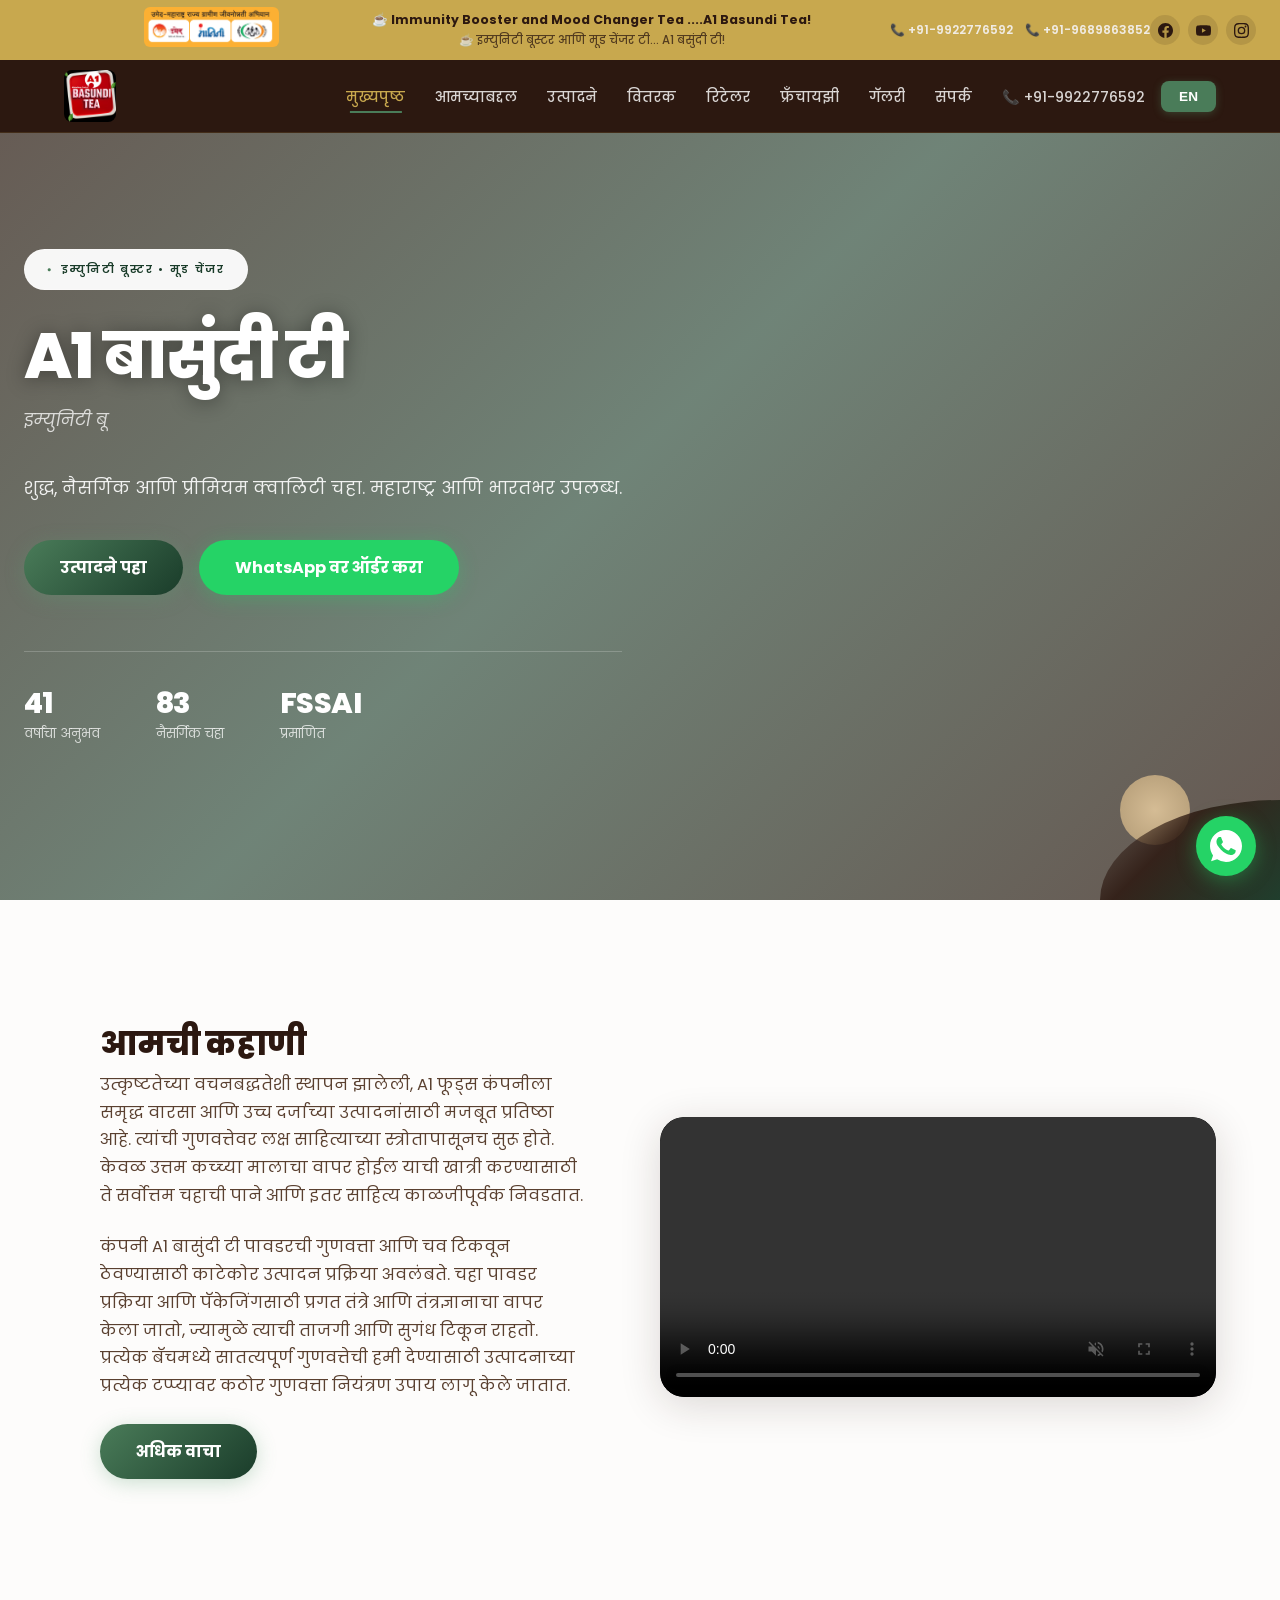
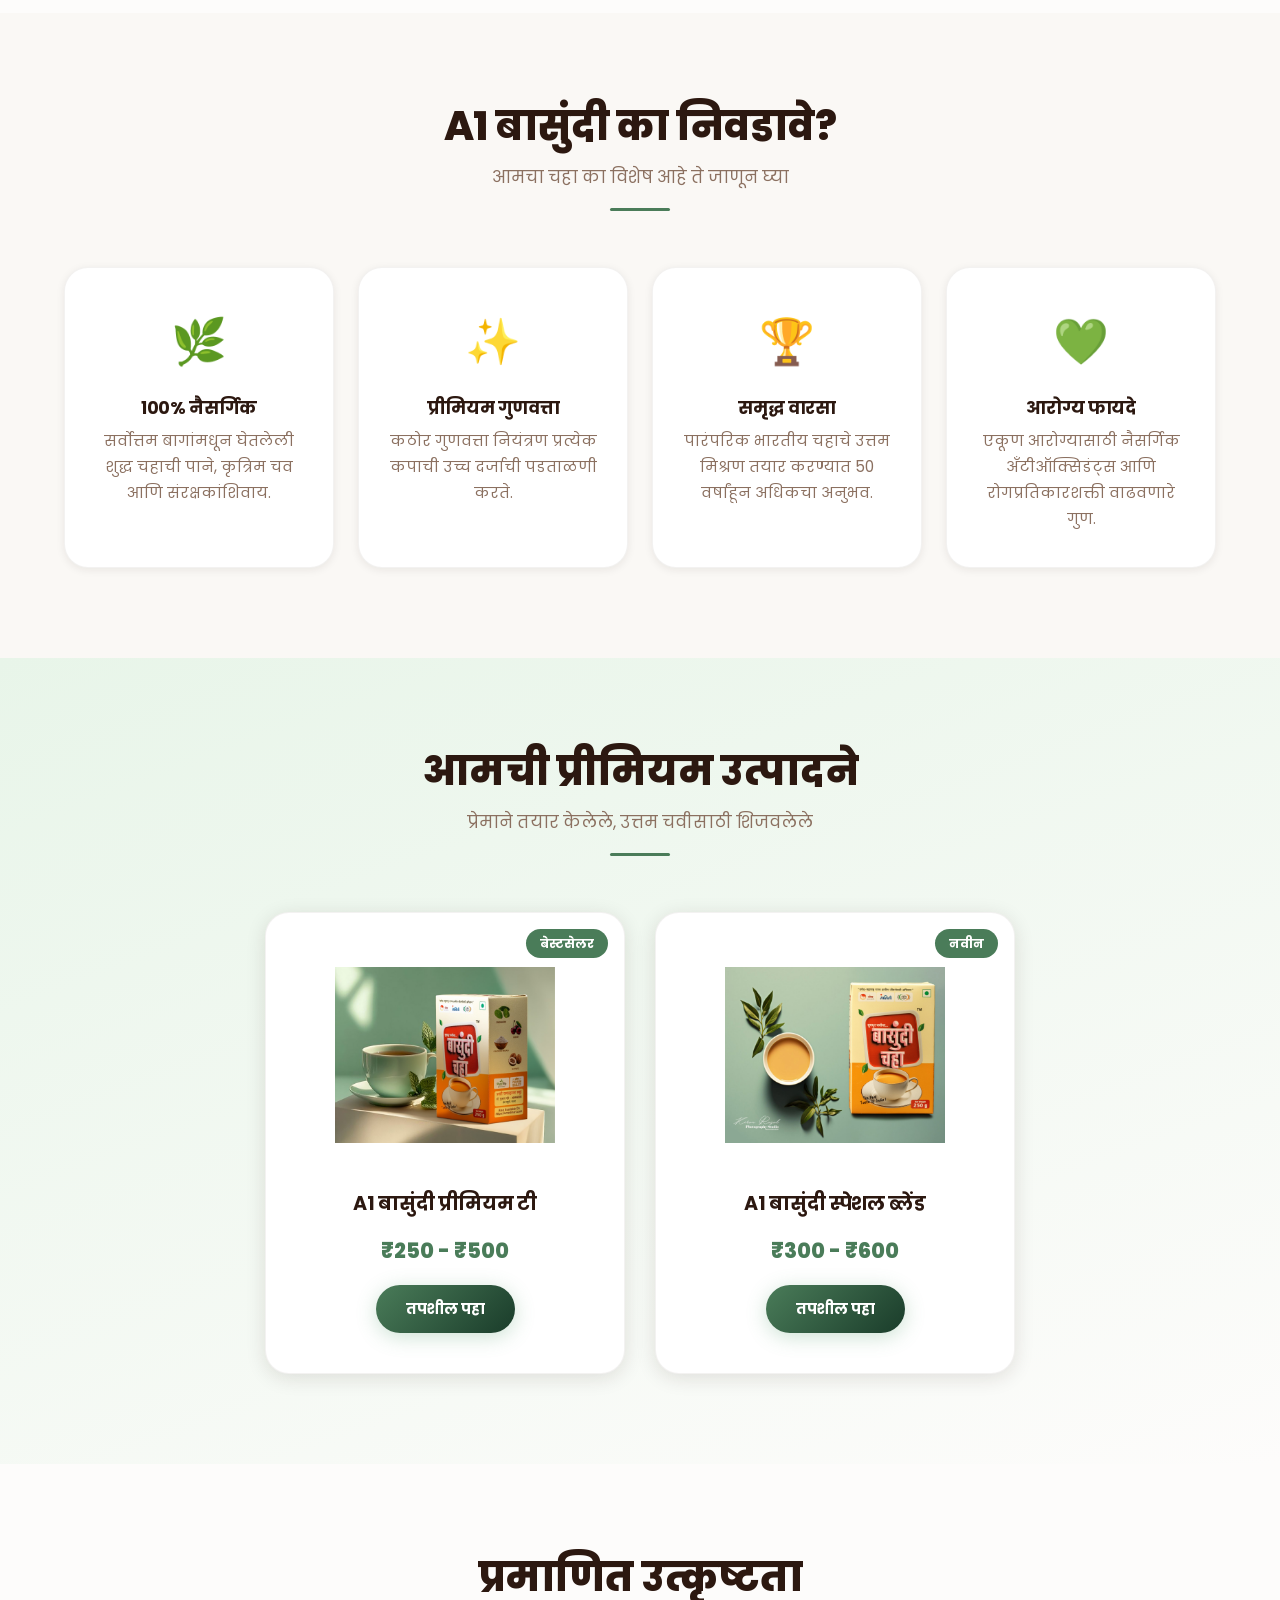
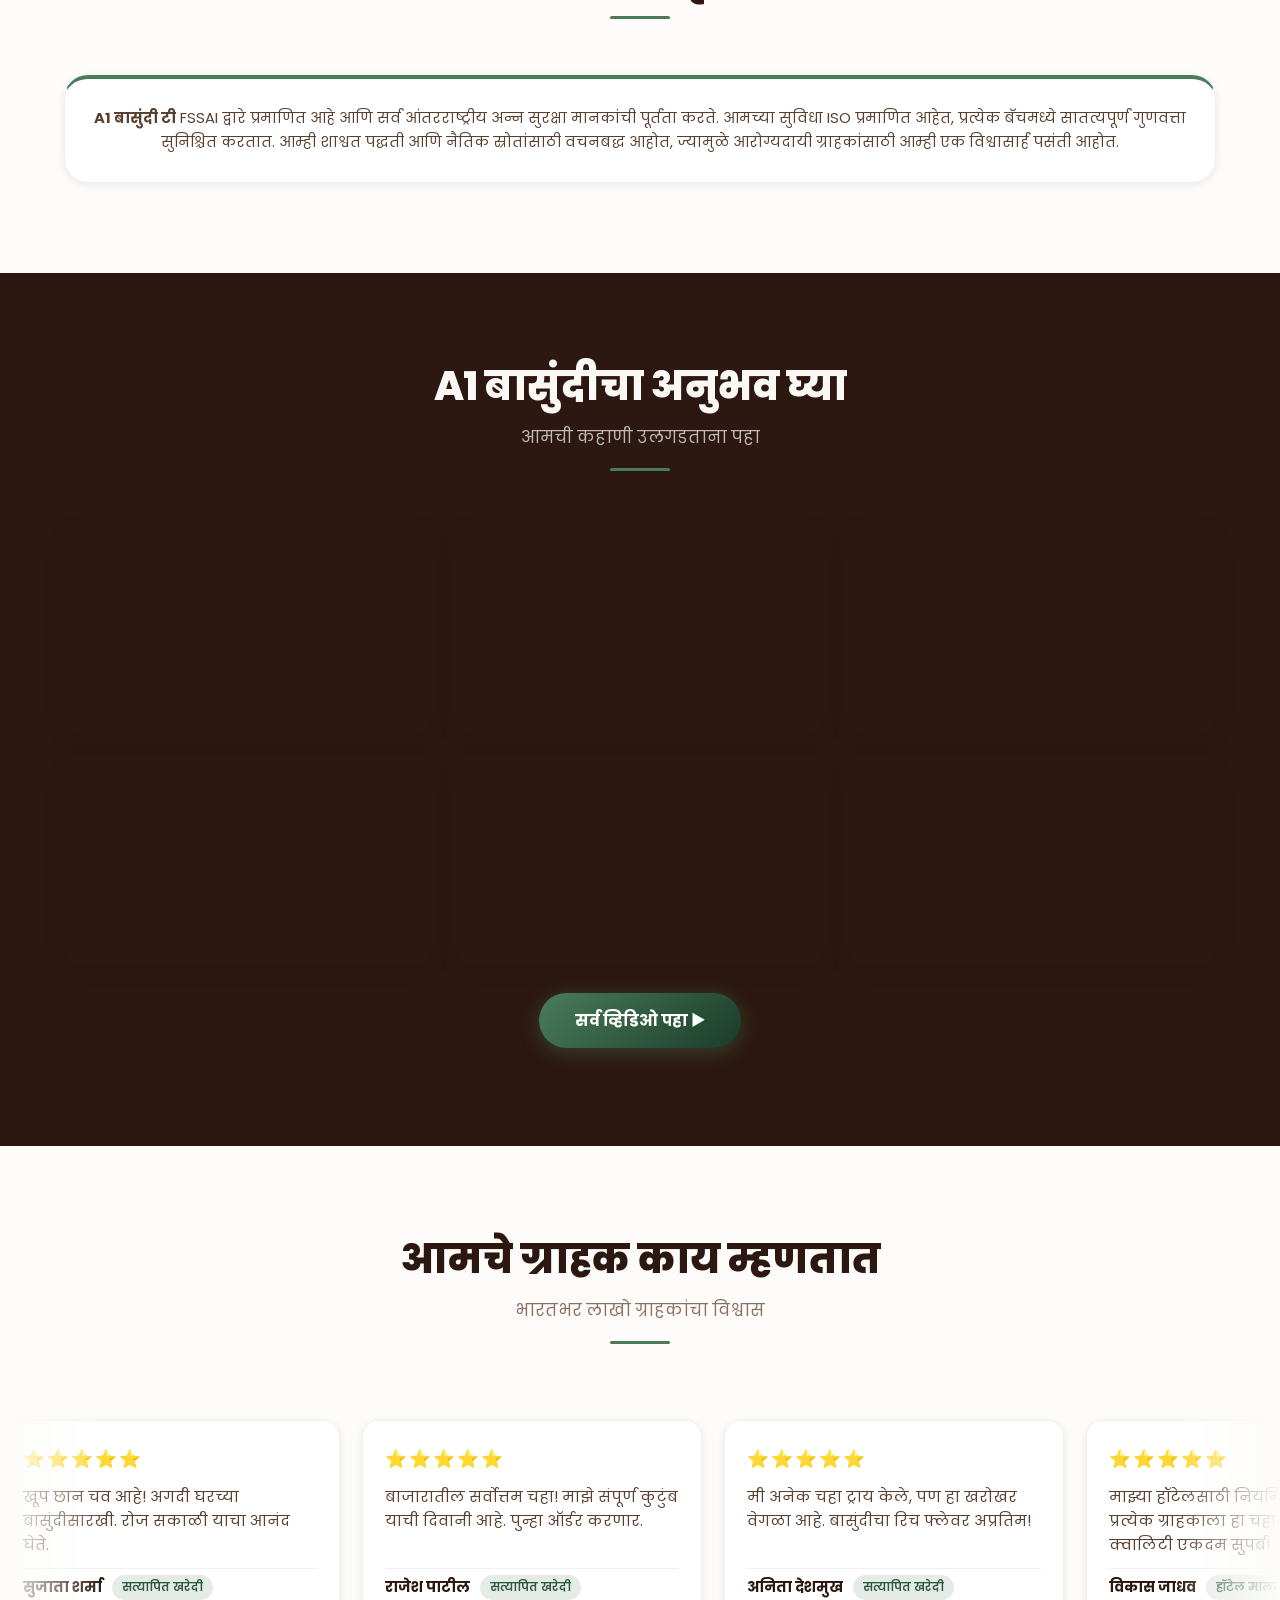
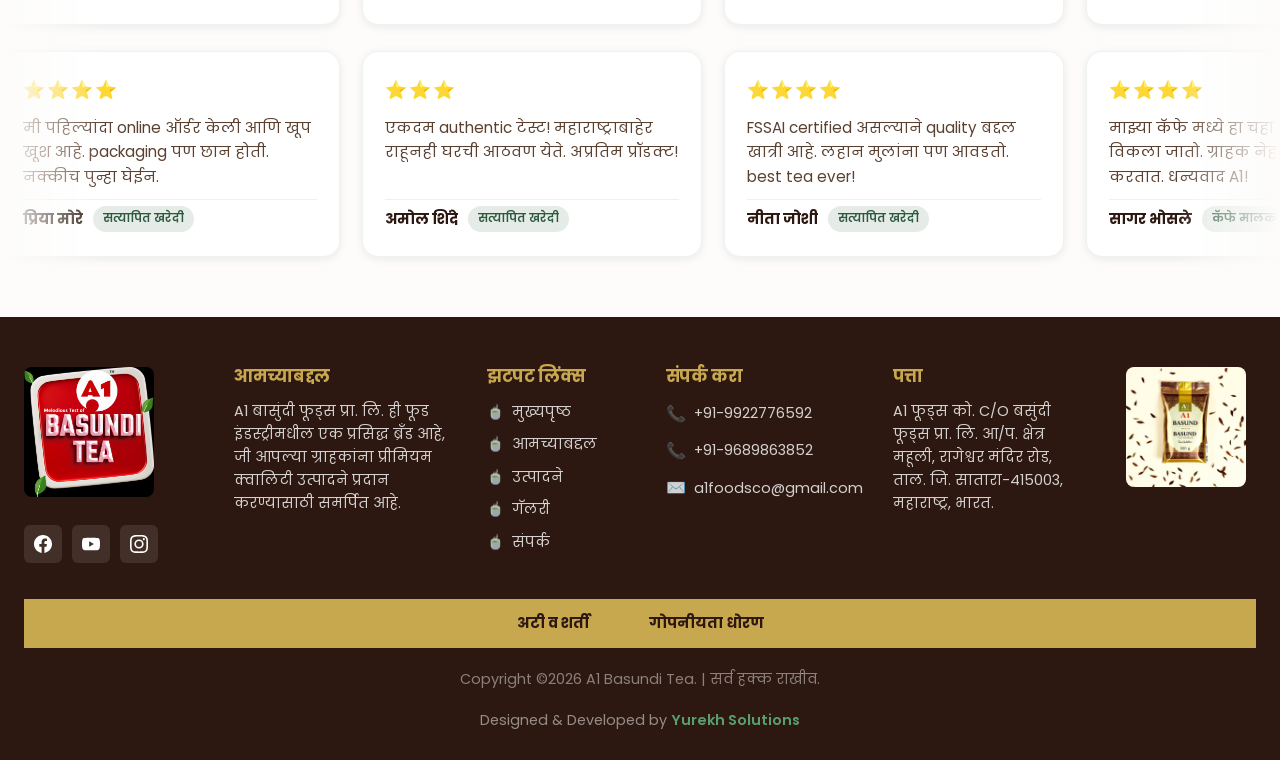
==== index.html @ 6b0c9782 "first commit" ====
<!DOCTYPE html>
<html lang="mr">
<head>
  <meta charset="UTF-8">
  <meta name="viewport" content="width=device-width, initial-scale=1.0">
  <title>A1 बासुंदी टी | A1 Basundi Tea - इम्युनिटी बूस्टर आणि मूड चेंजर टी</title>
  <meta name="description" content="A1 बासुंदी टी - शुद्ध, नैसर्गिक आणि प्रीमियम क्वालिटी चहा. महाराष्ट्र आणि भारतभर उपलब्ध. Order online, become a distributor, retailer or franchise partner.">
  <meta name="keywords" content="A1 Basundi Tea, बासुंदी टी, basundi tea powder, premium tea Maharashtra, immunity booster tea, mood changer tea, tea franchise India, tea distributor, tea retailer, natural tea, Satara tea">
  <meta name="author" content="A1 Basundi Tea">
  <meta name="robots" content="index, follow">
  <link rel="canonical" href="https://a1basunditea.com/">
  <meta property="og:type" content="website">
  <meta property="og:title" content="A1 Basundi Tea - इम्युनिटी बूस्टर आणि मूड चेंजर टी">
  <meta property="og:description" content="A1 बासुंदी टी - शुद्ध, नैसर्गिक आणि प्रीमियम क्वालिटी चहा. महाराष्ट्र आणि भारतभर उपलब्ध.">
  <meta property="og:image" content="https://a1basunditea.com/logos.jpeg">
  <meta property="og:url" content="https://a1basunditea.com/">
  <meta property="og:site_name" content="A1 Basundi Tea">
  <meta name="twitter:card" content="summary_large_image">
  <meta name="twitter:title" content="A1 Basundi Tea - इम्युनिटी बूस्टर आणि मूड चेंजर टी">
  <meta name="twitter:description" content="A1 बासुंदी टी - शुद्ध, नैसर्गिक आणि प्रीमियम क्वालिटी चहा.">
  <meta name="twitter:image" content="https://a1basunditea.com/logos.jpeg">
  <link rel="preconnect" href="https://fonts.googleapis.com">
  <link rel="preconnect" href="https://fonts.gstatic.com" crossorigin>
  <link rel="preconnect" href="https://cdnjs.cloudflare.com" crossorigin>
  <link rel="stylesheet" href="styles.css">
  <link href="https://fonts.googleapis.com/css2?family=Poppins:wght@300;400;500;600;700;800;900&display=swap" rel="stylesheet">
  <link rel="stylesheet" href="https://cdnjs.cloudflare.com/ajax/libs/font-awesome/6.5.1/css/all.min.css">
  <script src="https://cdn.tailwindcss.com"></script>
  <link rel="icon" href="/logos.jpeg">
  <script type="application/ld+json">
  {
    "@context": "https://schema.org",
    "@type": "Organization",
    "name": "A1 Basundi Tea",
    "url": "https://a1basunditea.com",
    "logo": "https://a1basunditea.com/logo.png",
    "description": "A1 Basundi Tea - Premium quality basundi tea powder, naturally blended, no acidity, immunity booster tea from Maharashtra, India.",
    "telephone": ["+91-9922776592", "+91-9689863852"],
    "address": {
      "@type": "PostalAddress",
      "addressLocality": "Kshetra Mahuli",
      "addressRegion": "Satara, Maharashtra",
      "addressCountry": "IN"
    },
    "sameAs": [
      "https://www.facebook.com/share/p/XSjK1HGD9nXVc7mv/",
      "https://www.youtube.com/@A1BasundiTea",
      "https://www.instagram.com/jagnnathmhetre/"
    ]
  }
  </script>
</head>
<body>

  <!-- NAVBAR -->
  <nav class="navbar" id="navbar">
    <div class="top-bar">
      <div class="top-bar-logo">
        <img src="logo.png" alt="A1 Basundi Tea">
      </div>
      <div class="top-bar-promo">
        <span class="promo-en">☕ Immunity Booster and Mood Changer Tea ....A1 Basundi Tea!</span>
        <span class="promo-mr">☕ इम्युनिटी बूस्टर आणि मूड चेंजर टी... A1 बसुंदी टी!</span>
      </div>
      <div class="top-bar-phone">
        <a href="tel:+919922776592">📞 +91-9922776592</a>
        <a href="tel:+919689863852">📞 +91-9689863852</a>
      </div>
      <div class="top-bar-social">
        <a href="https://www.facebook.com/share/p/XSjK1HGD9nXVc7mv/" target="_blank" rel="noopener" aria-label="Facebook"><svg viewBox="0 0 24 24"><path d="M24 12.073c0-6.627-5.373-12-12-12s-12 5.373-12 12c0 5.99 4.388 10.954 10.125 11.854v-8.385H7.078v-3.47h3.047V9.43c0-3.007 1.792-4.669 4.533-4.669 1.312 0 2.686.235 2.686.235v2.953H15.83c-1.491 0-1.956.925-1.956 1.874v2.25h3.328l-.532 3.47h-2.796v8.385C19.612 23.027 24 18.062 24 12.073z"/></svg></a>
        <a href="https://www.youtube.com/@A1BasundiTea" target="_blank" rel="noopener" aria-label="YouTube"><svg viewBox="0 0 24 24"><path d="M23.498 6.186a3.016 3.016 0 0 0-2.122-2.136C19.505 3.545 12 3.545 12 3.545s-7.505 0-9.377.505A3.017 3.017 0 0 0 .502 6.186C0 8.07 0 12 0 12s0 3.93.502 5.814a3.016 3.016 0 0 0 2.122 2.136c1.871.505 9.376.505 9.376.505s7.505 0 9.377-.505a3.015 3.015 0 0 0 2.122-2.136C24 15.93 24 12 24 12s0-3.93-.502-5.814zM9.545 15.568V8.432L15.818 12l-6.273 3.568z"/></svg></a>
        <a href="https://www.instagram.com/jagnnathmhetre/" target="_blank" rel="noopener" aria-label="Instagram"><svg viewBox="0 0 24 24"><path d="M12 2.163c3.204 0 3.584.012 4.85.07 3.252.148 4.771 1.691 4.919 4.919.058 1.265.069 1.645.069 4.849 0 3.205-.012 3.584-.069 4.849-.149 3.225-1.664 4.771-4.919 4.919-1.266.058-1.644.07-4.85.07-3.204 0-3.584-.012-4.849-.07-3.26-.149-4.771-1.699-4.919-4.92-.058-1.265-.07-1.644-.07-4.849 0-3.204.013-3.583.07-4.849.149-3.227 1.664-4.771 4.919-4.919 1.266-.057 1.645-.069 4.849-.069zM12 0C8.741 0 8.333.014 7.053.072 2.695.272.273 2.69.073 7.052.014 8.333 0 8.741 0 12c0 3.259.014 3.668.072 4.948.2 4.358 2.618 6.78 6.98 6.98C8.333 23.986 8.741 24 12 24c3.259 0 3.668-.014 4.948-.072 4.354-.2 6.782-2.618 6.979-6.98.059-1.28.073-1.689.073-4.948 0-3.259-.014-3.667-.072-4.947-.196-4.354-2.617-6.78-6.979-6.98C15.668.014 15.259 0 12 0zm0 5.838a6.162 6.162 0 1 0 0 12.324 6.162 6.162 0 0 0 0-12.324zM12 16a4 4 0 1 1 0-8 4 4 0 0 1 0 8zm6.406-11.845a1.44 1.44 0 1 0 0 2.881 1.44 1.44 0 0 0 0-2.881z"/></svg></a>
      </div>
    </div>
    <div class="nav-inner">
      <a href="index.html" class="nav-logo">
        <img src="logos.jpeg" alt="A1 Basundi Tea">
      </a>
      <ul class="nav-links" id="navLinks">
        
        <li><a href="index.html" class="active" data-mr="मुख्यपृष्ठ" data-en="Home">मुख्यपृष्ठ</a></li>
        <li><a href="about.html" data-mr="आमच्याबद्दल" data-en="About">आमच्याबद्दल</a></li>
        <li><a href="products.html" data-mr="उत्पादने" data-en="Products">उत्पादने</a></li>
        <li><a href="distributor.html" data-mr="वितरक" data-en="Distributor">वितरक</a></li>
        <li><a href="retailer.html" data-mr="रिटेलर" data-en="Retailer">रिटेलर</a></li>
        <li><a href="franchise.html" data-mr="फ्रँचायझी" data-en="Franchise">फ्रँचायझी</a></li>
        <li><a href="gallery.html" data-mr="गॅलरी" data-en="Gallery">गॅलरी</a></li>
        <li><a href="contact.html" data-mr="संपर्क" data-en="Contact">संपर्क</a></li>
        <!-- <li><a href="checkout.html" data-mr="चेकआउट" data-en="Checkout">चेकआउट</a></li> -->
        <li class="drawer-phone"><a href="tel:+919922776592">📞 +91-9922776592</a></li>
        <li class="drawer-lang"><button class="lang-toggle" id="langToggle">EN</button></li>
      </ul>
      <button class="hamburger" id="hamburger" aria-label="Menu"><span></span><span></span><span></span></button>
    </div>
  </nav>
  <div class="nav-overlay" id="navOverlay"></div>

  <!-- HERO -->
  <section class="hero">
    <video class="hero-video" autoplay muted loop playsinline>
      <source src="chaha.mp4" type="video/mp4">
    </video>
    <div class="hero-overlay"></div>
    <!-- Hide Gemini Icon Overlay -->
    <div class="gemini-hide-overlay"></div>
    <div class="gemini-hide-corner"></div>
    <!-- Hero Content -->
    <div class="hero-inner">
      <div class="hero-content animate-fade-up">
        <span class="hero-badge" data-mr="इम्युनिटी बूस्टर • मूड चेंजर" data-en="Immunity Booster • Mood Changer">इम्युनिटी बूस्टर • मूड चेंजर</span>
        <h1 data-mr="A1 बासुंदी टी" data-en="A1 Basundi Tea">A1 बासुंदी टी</h1>
        <p class="hero-marathi" data-mr="इम्युनिटी बूस्टर आणि मूड चेंजर टी... A1 बसुंदी टी!" data-en="Immunity Booster and Mood Changer Tea... A1 Basundi Tea!">इम्युनिटी बूस्टर आणि मूड चेंजर टी... A1 बसुंदी टी!</p>
        <p data-mr="शुद्ध, नैसर्गिक आणि प्रीमियम क्वालिटी चहा. महाराष्ट्र आणि भारतभर उपलब्ध." data-en="Pure, natural and premium quality tea. Available across Maharashtra and India.">शुद्ध, नैसर्गिक आणि प्रीमियम क्वालिटी चहा. महाराष्ट्र आणि भारतभर उपलब्ध.</p>
        <div class="btn-group">
          <a href="products.html" class="btn btn-primary" data-mr="उत्पादने पहा" data-en="View Products">उत्पादने पहा</a>
          <a href="https://wa.me/919922776592?text=Hi!%20I'm%20interested%20in%20A1%20Basundi%20Tea" target="_blank" class="btn btn-whatsapp" data-mr="WhatsApp वर ऑर्डर करा" data-en="Order on WhatsApp">WhatsApp वर ऑर्डर करा</a>
        </div>
        <div class="hero-stats">
          <div class="hero-stat-item">
            <span class="hero-stat-value">50+</span>
            <span class="hero-stat-label" data-mr="वर्षांचा अनुभव" data-en="Years Experience">वर्षांचा अनुभव</span>
          </div>
          <div class="hero-stat-item">
            <span class="hero-stat-value">100%</span>
            <span class="hero-stat-label" data-mr="नैसर्गिक चहा" data-en="Natural Tea">नैसर्गिक चहा</span>
          </div>
          <div class="hero-stat-item">
            <span class="hero-stat-value">FSSAI</span>
            <span class="hero-stat-label" data-mr="प्रमाणित" data-en="Certified">प्रमाणित</span>
          </div>
        </div>
      </div>
    </div>
  </section>

  <!-- OUR STORY -->
  <section class="welcome section-alt">
    <div class="container">
      <div class="welcome-grid">
        <div class="welcome-text fade-in">
          <h2 data-mr="आमची कहाणी" data-en="Our Story">आमची कहाणी</h2>
          <p data-mr="उत्कृष्टतेच्या वचनबद्धतेशी स्थापन झालेली, A1 फूड्स कंपनीला समृद्ध वारसा आणि उच्च दर्जाच्या उत्पादनांसाठी मजबूत प्रतिष्ठा आहे. त्यांची गुणवत्तेवर लक्ष साहित्याच्या स्त्रोतापासूनच सुरू होते. केवळ उत्तम कच्च्या मालाचा वापर होईल याची खात्री करण्यासाठी ते सर्वोत्तम चहाची पाने आणि इतर साहित्य काळजीपूर्वक निवडतात." data-en="Established with a commitment to excellence, A1 Foods Company has a rich heritage and a strong reputation for delivering products that meet the highest standards. Their focus on quality starts right from the sourcing of ingredients. They carefully select the finest tea leaves and other ingredients to ensure that only the best raw materials are used in their products.">उत्कृष्टतेच्या वचनबद्धतेशी स्थापन झालेली, A1 फूड्स कंपनीला समृद्ध वारसा आणि उच्च दर्जाच्या उत्पादनांसाठी मजबूत प्रतिष्ठा आहे. त्यांची गुणवत्तेवर लक्ष साहित्याच्या स्त्रोतापासूनच सुरू होते. केवळ उत्तम कच्च्या मालाचा वापर होईल याची खात्री करण्यासाठी ते सर्वोत्तम चहाची पाने आणि इतर साहित्य काळजीपूर्वक निवडतात.</p>
          <p data-mr="कंपनी A1 बासुंदी टी पावडरची गुणवत्ता आणि चव टिकवून ठेवण्यासाठी काटेकोर उत्पादन प्रक्रिया अवलंबते. चहा पावडर प्रक्रिया आणि पॅकेजिंगसाठी प्रगत तंत्रे आणि तंत्रज्ञानाचा वापर केला जातो, ज्यामुळे त्याची ताजगी आणि सुगंध टिकून राहतो. प्रत्येक बॅचमध्ये सातत्यपूर्ण गुणवत्तेची हमी देण्यासाठी उत्पादनाच्या प्रत्येक टप्प्यावर कठोर गुणवत्ता नियंत्रण उपाय लागू केले जातात." data-en="The company follows a meticulous manufacturing process to maintain the quality and flavor of A1 Basundi Tea powder. They employ advanced techniques and technologies to process and package the tea powder, ensuring that it retains its freshness and aroma. Stringent quality control measures are implemented at every stage of production to guarantee consistent quality in each batch.">कंपनी A1 बासुंदी टी पावडरची गुणवत्ता आणि चव टिकवून ठेवण्यासाठी काटेकोर उत्पादन प्रक्रिया अवलंबते. चहा पावडर प्रक्रिया आणि पॅकेजिंगसाठी प्रगत तंत्रे आणि तंत्रज्ञानाचा वापर केला जातो, ज्यामुळे त्याची ताजगी आणि सुगंध टिकून राहतो. प्रत्येक बॅचमध्ये सातत्यपूर्ण गुणवत्तेची हमी देण्यासाठी उत्पादनाच्या प्रत्येक टप्प्यावर कठोर गुणवत्ता नियंत्रण उपाय लागू केले जातात.</p>
          <a href="about.html" class="btn btn-primary" data-mr="अधिक वाचा" data-en="Read More">अधिक वाचा</a>
        </div>
        <div class="welcome-img fade-in-right">
          <video class="story-video" src="https://a1basunditea.com/wp-content/uploads/2025/10/WhatsApp-Video-2025-10-08-at-10.56.03-AM.mp4" autoplay muted controls playsinline controlsList="nodownload" style="width:100%;border-radius:var(--radius-lg);"></video>
        </div>
      </div>
    </div>
  </section>


  <!-- FEATURES -->
  <section class="features">
    <div class="container">
      <div class="section-title">
        <h2 data-mr="A1 बासुंदी का निवडावे?" data-en="Why Choose A1 Basundi?">A1 बासुंदी का निवडावे?</h2>
        <p data-mr="आमचा चहा का विशेष आहे ते जाणून घ्या" data-en="Discover what makes our tea exceptional">आमचा चहा का विशेष आहे ते जाणून घ्या</p>
        <div class="divider"></div>
      </div>
      <div class="features-grid stagger-children">
        <div class="feature-card">
          <span class="feature-icon">🌿</span>
          <h3 data-mr="100% नैसर्गिक" data-en="100% Natural">100% नैसर्गिक</h3>
          <p data-mr="सर्वोत्तम बागांमधून घेतलेली शुद्ध चहाची पाने, कृत्रिम चव आणि संरक्षकांशिवाय." data-en="Pure tea leaves sourced from the finest gardens, free from artificial flavors and preservatives.">सर्वोत्तम बागांमधून घेतलेली शुद्ध चहाची पाने, कृत्रिम चव आणि संरक्षकांशिवाय.</p>
        </div>
        <div class="feature-card">
          <span class="feature-icon">✨</span>
          <h3 data-mr="प्रीमियम गुणवत्ता" data-en="Premium Quality">प्रीमियम गुणवत्ता</h3>
          <p data-mr="कठोर गुणवत्ता नियंत्रण प्रत्येक कपाची उच्च दर्जाची पडताळणी करते." data-en="Rigorous quality control ensures every cup meets our high standards of excellence.">कठोर गुणवत्ता नियंत्रण प्रत्येक कपाची उच्च दर्जाची पडताळणी करते.</p>
        </div>
        <div class="feature-card">
          <span class="feature-icon">🏆</span>
          <h3 data-mr="समृद्ध वारसा" data-en="Rich Heritage">समृद्ध वारसा</h3>
          <p data-mr="पारंपरिक भारतीय चहाचे उत्तम मिश्रण तयार करण्यात 50 वर्षांहून अधिकचा अनुभव." data-en="Over 50 years of expertise in crafting the perfect blend of traditional Indian tea.">पारंपरिक भारतीय चहाचे उत्तम मिश्रण तयार करण्यात 50 वर्षांहून अधिकचा अनुभव.</p>
        </div>
        <div class="feature-card">
          <span class="feature-icon">💚</span>
          <h3 data-mr="आरोग्य फायदे" data-en="Health Benefits">आरोग्य फायदे</h3>
          <p data-mr="एकूण आरोग्यासाठी नैसर्गिक अँटीऑक्सिडंट्स आणि रोगप्रतिकारशक्ती वाढवणारे गुण." data-en="Natural antioxidants and immunity-boosting properties for your overall wellness.">एकूण आरोग्यासाठी नैसर्गिक अँटीऑक्सिडंट्स आणि रोगप्रतिकारशक्ती वाढवणारे गुण.</p>
        </div>
      </div>
    </div>
  </section>

  <!-- PRODUCTS -->
  <section class="products section-green">
    <div class="container">
      <div class="section-title">
        <h2 data-mr="आमची प्रीमियम उत्पादने" data-en="Our Premium Products">आमची प्रीमियम उत्पादने</h2>
        <p data-mr="प्रेमाने तयार केलेले, उत्तम चवीसाठी शिजवलेले" data-en="Crafted with love, brewed to perfection">प्रेमाने तयार केलेले, उत्तम चवीसाठी शिजवलेले</p>
        <div class="divider"></div>
      </div>
      <div class="products-grid stagger-children">
        <div class="product-card">
          <span class="product-badge" data-mr="बेस्टसेलर" data-en="Bestseller">बेस्टसेलर</span>
          <img src="product1.png" alt="A1 Basundi Tea 500g Premium Pack - Immunity booster tea powder" loading="lazy">
          <h3 data-mr="A1 बासुंदी प्रीमियम टी" data-en="A1 Basundi Premium Tea">A1 बासुंदी प्रीमियम टी</h3>
          <p class="price">₹250 - ₹500</p>
          <a href="product-detail.html" class="btn btn-primary" data-mr="तपशील पहा" data-en="View Details">तपशील पहा</a>
        </div>
        <div class="product-card">
          <span class="product-badge" data-mr="नवीन" data-en="New">नवीन</span>
          <img src="products.png" alt="A1 Basundi Tea Full Range - 500g 1kg and trial packs" loading="lazy">
          <h3 data-mr="A1 बासुंदी स्पेशल ब्लेंड" data-en="A1 Basundi Special Blend">A1 बासुंदी स्पेशल ब्लेंड</h3>
          <p class="price">₹300 - ₹600</p>
          <a href="product-detail.html" class="btn btn-primary" data-mr="तपशील पहा" data-en="View Details">तपशील पहा</a>
        </div>
      </div>
    </div>
  </section>
 


  <!-- CERTIFICATION -->
  <section class="certification section-alt">
    <div class="container">
      <div class="section-title">
        <h2 data-mr="प्रमाणित उत्कृष्टता" data-en="Certified Excellence">प्रमाणित उत्कृष्टता</h2>
        <div class="divider"></div>
      </div>
      <div class="cert-box fade-in">
        <p data-mr="<strong>A1 बासुंदी टी</strong> FSSAI द्वारे प्रमाणित आहे आणि सर्व आंतरराष्ट्रीय अन्न सुरक्षा मानकांची पूर्तता करते. आमच्या सुविधा ISO प्रमाणित आहेत, प्रत्येक बॅचमध्ये सातत्यपूर्ण गुणवत्ता सुनिश्चित करतात. आम्ही शाश्वत पद्धती आणि नैतिक स्रोतांसाठी वचनबद्ध आहोत, ज्यामुळे आरोग्यदायी ग्राहकांसाठी आम्ही एक विश्वासार्ह पसंती आहोत." data-en="<strong>A1 Basundi Tea</strong> is certified by FSSAI and meets all international food safety standards. Our facilities are ISO certified, ensuring consistent quality in every batch. We are committed to sustainable practices and ethical sourcing, making us a trusted choice for health-conscious consumers worldwide."><strong>A1 बासुंदी टी</strong> FSSAI द्वारे प्रमाणित आहे आणि सर्व आंतरराष्ट्रीय अन्न सुरक्षा मानकांची पूर्तता करते. आमच्या सुविधा ISO प्रमाणित आहेत, प्रत्येक बॅचमध्ये सातत्यपूर्ण गुणवत्ता सुनिश्चित करतात. आम्ही शाश्वत पद्धती आणि नैतिक स्रोतांसाठी वचनबद्ध आहोत, ज्यामुळे आरोग्यदायी ग्राहकांसाठी आम्ही एक विश्वासार्ह पसंती आहोत.</p>
      </div>
    </div>
  </section>
 

  <!-- BENEFITS -->
 
  <!-- VIDEOS -->
  <section class="videos section-dark">
    <div class="container">
      <div class="section-title">
        <h2 data-mr="A1 बासुंदीचा अनुभव घ्या" data-en="Experience A1 Basundi">A1 बासुंदीचा अनुभव घ्या</h2>
        <p data-mr="आमची कहाणी उलगडताना पहा" data-en="Watch our story unfold">आमची कहाणी उलगडताना पहा</p>
        <div class="divider"></div>
      </div>
      <div class="video-grid stagger-children">
        <div class="video-wrapper">
          <iframe src="https://www.youtube.com/embed/LnvSi-YEJrk" allowfullscreen loading="lazy" title="Basundi Tea Video"></iframe>
        </div>
        <div class="video-wrapper">
          <iframe src="https://www.youtube.com/embed/plUikK5uDpo" allowfullscreen loading="lazy" title="Basundi Tea Promotion"></iframe>
        </div>
        <div class="video-wrapper">
          <iframe src="https://www.youtube.com/embed/PkHFy0Uf7MA" allowfullscreen loading="lazy" title="Exhibition Interview"></iframe>
        </div>
        <div class="video-wrapper">
          <iframe src="https://www.youtube.com/embed/ZzpsVSnpTuU" allowfullscreen loading="lazy" title="A1 Basundi Tea Exhibition"></iframe>
        </div>
        <div class="video-wrapper">
          <iframe src="https://www.youtube.com/embed/ZX-5TSh4faQ" allowfullscreen loading="lazy" title="A1 Basundi Tea Exhibition"></iframe>
        </div>
        <div class="video-wrapper">
          <iframe src="https://www.youtube.com/embed/ONA4jbKt99s" allowfullscreen loading="lazy" title="A1 Basundi Tea Exhibition Video"></iframe>
        </div>
        
      </div>
      <div style="text-align:center;margin-top:28px;" class="reveal">
        <a href="https://www.youtube.com/@A1BasundiTea" target="_blank" rel="noopener" class="btn btn-primary" data-mr="सर्व व्हिडिओ पहा ▶" data-en="View All Videos ▶">सर्व व्हिडिओ पहा ▶</a>
      </div>
    </div>
  </section>
 

  <!-- TESTIMONIALS -->
  <section class="testimonials section-alt">
    <div class="container">
      <div class="section-title">
        <h2 data-mr="आमचे ग्राहक काय म्हणतात" data-en="What Our Customers Say">आमचे ग्राहक काय म्हणतात</h2>
        <p data-mr="भारतभर लाखो ग्राहकांचा विश्वास" data-en="Trusted by millions across India">भारतभर लाखो ग्राहकांचा विश्वास</p>
        <div class="divider"></div>
      </div>
    </div>

    <!-- Forward Marquee -->
    <div class="marquee-wrapper forward">
      <div class="marquee-track" id="marqueeForward">
        <div class="testimonial-card">
          <div class="tc-stars">⭐⭐⭐⭐⭐</div>
          <p class="tc-text" data-mr="खूप छान चव आहे! अगदी घरच्या बासुंदीसारखी. रोज सकाळी याचा आनंद घेते." data-en="Amazing taste! Just like homemade basundi. I enjoy it every morning.">खूप छान चव आहे! अगदी घरच्या बासुंदीसारखी. रोज सकाळी याचा आनंद घेते.</p>
          <div class="tc-author">
            <strong>सुजाता शर्मा</strong>
            <span class="tc-badge" data-mr="सत्यापित खरेदी" data-en="Verified Purchase">सत्यापित खरेदी</span>
          </div>
        </div>
        <div class="testimonial-card">
          <div class="tc-stars">⭐⭐⭐⭐⭐</div>
          <p class="tc-text" data-mr="बाजारातील सर्वोत्तम चहा! माझे संपूर्ण कुटुंब याची दिवानी आहे. पुन्हा ऑर्डर करणार." data-en="Best tea in the market! My whole family is crazy about it. Will order again.">बाजारातील सर्वोत्तम चहा! माझे संपूर्ण कुटुंब याची दिवानी आहे. पुन्हा ऑर्डर करणार.</p>
          <div class="tc-author">
            <strong>राजेश पाटील</strong>
            <span class="tc-badge" data-mr="सत्यापित खरेदी" data-en="Verified Purchase">सत्यापित खरेदी</span>
          </div>
        </div>
        <div class="testimonial-card">
          <div class="tc-stars">⭐⭐⭐⭐⭐</div>
          <p class="tc-text" data-mr="मी अनेक चहा ट्राय केले, पण हा खरोखर वेगळा आहे. बासुंदीचा रिच फ्लेवर अप्रतिम!" data-en="I've tried many teas, but this is truly different. The rich basundi flavor is amazing!">मी अनेक चहा ट्राय केले, पण हा खरोखर वेगळा आहे. बासुंदीचा रिच फ्लेवर अप्रतिम!</p>
          <div class="tc-author">
            <strong>अनिता देशमुख</strong>
            <span class="tc-badge" data-mr="सत्यापित खरेदी" data-en="Verified Purchase">सत्यापित खरेदी</span>
          </div>
        </div>
        <div class="testimonial-card">
          <div class="tc-stars">⭐⭐⭐⭐⭐</div>
          <p class="tc-text" data-mr="माझ्या हॉटेलसाठी नियमित ऑर्डर करतो. प्रत्येक ग्राहकाला हा चहा खूप आवडतो. क्वालिटी एकदम सुपर्ब!" data-en="I order regularly for my hotel. Every customer loves this tea. Quality is superb!">माझ्या हॉटेलसाठी नियमित ऑर्डर करतो. प्रत्येक ग्राहकाला हा चहा खूप आवडतो. क्वालिटी एकदम सुपर्ब!</p>
          <div class="tc-author">
            <strong>विकास जाधव</strong>
            <span class="tc-badge" data-mr="हॉटेल मालक" data-en="Hotel Owner">हॉटेल मालक</span>
          </div>
        </div>
        <div class="testimonial-card">
          <div class="tc-stars">⭐⭐⭐⭐⭐</div>
          <p class="tc-text" data-mr="पचनासाठी खूप चांगला आहे. सकाळी प्यायल्यावर दिवसभर ताजेतवाने वाटते. सगळ्यांना recommend करते." data-en="Very good for digestion. Feel fresh all day after drinking in the morning. I recommend it to everyone.">पचनासाठी खूप चांगला आहे. सकाळी प्यायल्यावर दिवसभर ताजेतवाने वाटते. सगळ्यांना recommend करते.</p>
          <div class="tc-author">
            <strong>माधुरी कुलकर्णी</strong>
            <span class="tc-badge" data-mr="सत्यापित खरेदी" data-en="Verified Purchase">सत्यापित खरेदी</span>
          </div>
        </div>
        <!-- Duplicate set for seamless loop -->
        <div class="testimonial-card">
          <div class="tc-stars">⭐⭐⭐⭐⭐</div>
          <p class="tc-text" data-mr="खूप छान चव आहे! अगदी घरच्या बासुंदीसारखी. रोज सकाळी याचा आनंद घेते." data-en="Amazing taste! Just like homemade basundi. I enjoy it every morning.">खूप छान चव आहे! अगदी घरच्या बासुंदीसारखी. रोज सकाळी याचा आनंद घेते.</p>
          <div class="tc-author">
            <strong>सुजाता शर्मा</strong>
            <span class="tc-badge" data-mr="सत्यापित खरेदी" data-en="Verified Purchase">सत्यापित खरेदी</span>
          </div>
        </div>
        <div class="testimonial-card">
          <div class="tc-stars">⭐⭐⭐⭐⭐</div>
          <p class="tc-text" data-mr="बाजारातील सर्वोत्तम चहा! माझे संपूर्ण कुटुंब याची दिवानी आहे. पुन्हा ऑर्डर करणार." data-en="Best tea in the market! My whole family is crazy about it. Will order again.">बाजारातील सर्वोत्तम चहा! माझे संपूर्ण कुटुंब याची दिवानी आहे. पुन्हा ऑर्डर करणार.</p>
          <div class="tc-author">
            <strong>राजेश पाटील</strong>
            <span class="tc-badge" data-mr="सत्यापित खरेदी" data-en="Verified Purchase">सत्यापित खरेदी</span>
          </div>
        </div>
        <div class="testimonial-card">
          <div class="tc-stars">⭐⭐⭐⭐⭐</div>
          <p class="tc-text" data-mr="मी अनेक चहा ट्राय केले, पण हा खरोखर वेगळा आहे. बासुंदीचा रिच फ्लेवर अप्रतिम!" data-en="I've tried many teas, but this is truly different. The rich basundi flavor is amazing!">मी अनेक चहा ट्राय केले, पण हा खरोखर वेगळा आहे. बासुंदीचा रिच फ्लेवर अप्रतिम!</p>
          <div class="tc-author">
            <strong>अनिता देशमुख</strong>
            <span class="tc-badge" data-mr="सत्यापित खरेदी" data-en="Verified Purchase">सत्यापित खरेदी</span>
          </div>
        </div>
        <div class="testimonial-card">
          <div class="tc-stars">⭐⭐⭐⭐⭐</div>
          <p class="tc-text" data-mr="माझ्या हॉटेलसाठी नियमित ऑर्डर करतो. प्रत्येक ग्राहकाला हा चहा खूप आवडतो. क्वालिटी एकदम सुपर्ब!" data-en="I order regularly for my hotel. Every customer loves this tea. Quality is superb!">माझ्या हॉटेलसाठी नियमित ऑर्डर करतो. प्रत्येक ग्राहकाला हा चहा खूप आवडतो. क्वालिटी एकदम सुपर्ब!</p>
          <div class="tc-author">
            <strong>विकास जाधव</strong>
            <span class="tc-badge" data-mr="हॉटेल मालक" data-en="Hotel Owner">हॉटेल मालक</span>
          </div>
        </div>
        <div class="testimonial-card">
          <div class="tc-stars">⭐⭐⭐⭐⭐</div>
          <p class="tc-text" data-mr="पचनासाठी खूप चांगला आहे. सकाळी प्यायल्यावर दिवसभर ताजेतवाने वाटते. सगळ्यांना recommend करते." data-en="Very good for digestion. Feel fresh all day after drinking in the morning. I recommend it to everyone.">पचनासाठी खूप चांगला आहे. सकाळी प्यायल्यावर दिवसभर ताजेतवाने वाटते. सगळ्यांना recommend करते.</p>
          <div class="tc-author">
            <strong>माधुरी कुलकर्णी</strong>
            <span class="tc-badge" data-mr="सत्यापित खरेदी" data-en="Verified Purchase">सत्यापित खरेदी</span>
          </div>
        </div>
      </div>
    </div>

    <!-- Reverse Marquee -->
    <div class="marquee-wrapper reverse">
      <div class="marquee-track" id="marqueeReverse">
        <div class="testimonial-card">
          <div class="tc-stars">⭐⭐⭐⭐</div>
          <p class="tc-text" data-mr="मी पहिल्यांदा online ऑर्डर केली आणि खूप खूश आहे. packaging पण छान होती. नक्कीच पुन्हा घेईन." data-en="I ordered online for the first time and I'm very happy. The packaging was nice too. Definitely buying again.">मी पहिल्यांदा online ऑर्डर केली आणि खूप खूश आहे. packaging पण छान होती. नक्कीच पुन्हा घेईन.</p>
          <div class="tc-author">
            <strong>प्रिया मोरे</strong>
            <span class="tc-badge" data-mr="सत्यापित खरेदी" data-en="Verified Purchase">सत्यापित खरेदी</span>
          </div>
        </div>
        <div class="testimonial-card">
          <div class="tc-stars">⭐⭐⭐</div>
          <p class="tc-text" data-mr="एकदम authentic टेस्ट! महाराष्ट्राबाहेर राहूनही घरची आठवण येते. अप्रतिम प्रॉडक्ट!" data-en="Truly authentic taste! Even living outside Maharashtra, it reminds me of home. Amazing product!">एकदम authentic टेस्ट! महाराष्ट्राबाहेर राहूनही घरची आठवण येते. अप्रतिम प्रॉडक्ट!</p>
          <div class="tc-author">
            <strong>अमोल शिंदे</strong>
            <span class="tc-badge" data-mr="सत्यापित खरेदी" data-en="Verified Purchase">सत्यापित खरेदी</span>
          </div>
        </div>
        <div class="testimonial-card">
          <div class="tc-stars">⭐⭐⭐⭐</div>
          <p class="tc-text" data-mr="FSSAI certified असल्याने quality बद्दल खात्री आहे. लहान मुलांना पण आवडतो. best tea ever!" data-en="FSSAI certified so I'm confident about the quality. Kids love it too. Best tea ever!">FSSAI certified असल्याने quality बद्दल खात्री आहे. लहान मुलांना पण आवडतो. best tea ever!</p>
          <div class="tc-author">
            <strong>नीता जोशी</strong>
            <span class="tc-badge" data-mr="सत्यापित खरेदी" data-en="Verified Purchase">सत्यापित खरेदी</span>
          </div>
        </div>
        <div class="testimonial-card">
          <div class="tc-stars">⭐⭐⭐⭐</div>
          <p class="tc-text" data-mr="माझ्या कॅफे मध्ये हा चहा सर्वात जास्त विकला जातो. ग्राहक नेहमी याचीच मागणी करतात. धन्यवाद A1!" data-en="This tea sells the most in my cafe. Customers always ask for it specifically. Thank you A1!">माझ्या कॅफे मध्ये हा चहा सर्वात जास्त विकला जातो. ग्राहक नेहमी याचीच मागणी करतात. धन्यवाद A1!</p>
          <div class="tc-author">
            <strong>सागर भोसले</strong>
            <span class="tc-badge" data-mr="कॅफे मालक" data-en="Cafe Owner">कॅफे मालक</span>
          </div>
        </div>
        <div class="testimonial-card">
          <div class="tc-stars">⭐⭐⭐⭐⭐</div>
          <p class="tc-text" data-mr="चहाचा सुगंधच अप्रतिम आहे. बनवायला पण खूप सोपं. 2 मिनिटात छान बासुंदी चहा तयार!" data-en="The aroma itself is amazing. Very easy to make too. Nice basundi tea ready in 2 minutes!">चहाचा सुगंधच अप्रतिम आहे. बनवायला पण खूप सोपं. 2 मिनिटात छान बासुंदी चहा तयार!</p>
          <div class="tc-author">
            <strong>रोहिणी तांबे</strong>
            <span class="tc-badge" data-mr="गृहिणी" data-en="Homemaker">गृहिणी</span>
          </div>
        </div>
        <!-- Duplicate set for seamless loop -->
        <div class="testimonial-card">
          <div class="tc-stars">⭐⭐⭐⭐⭐</div>
          <p class="tc-text" data-mr="मी पहिल्यांदा online ऑर्डर केली आणि खूप खूश आहे. packaging पण छान होती. नक्कीच पुन्हा घेईन." data-en="I ordered online for the first time and I'm very happy. The packaging was nice too. Definitely buying again.">मी पहिल्यांदा online ऑर्डर केली आणि खूप खूश आहे. packaging पण छान होती. नक्कीच पुन्हा घेईन.</p>
          <div class="tc-author">
            <strong>प्रिया मोरे</strong>
            <span class="tc-badge" data-mr="सत्यापित खरेदी" data-en="Verified Purchase">सत्यापित खरेदी</span>
          </div>
        </div>
        <div class="testimonial-card">
          <div class="tc-stars">⭐⭐⭐⭐⭐</div>
          <p class="tc-text" data-mr="एकदम authentic टेस्ट! महाराष्ट्राबाहेर राहूनही घरची आठवण येते. अप्रतिम प्रॉडक्ट!" data-en="Truly authentic taste! Even living outside Maharashtra, it reminds me of home. Amazing product!">एकदम authentic टेस्ट! महाराष्ट्राबाहेर राहूनही घरची आठवण येते. अप्रतिम प्रॉडक्ट!</p>
          <div class="tc-author">
            <strong>अमोल शिंदे</strong>
            <span class="tc-badge" data-mr="सत्यापित खरेदी" data-en="Verified Purchase">सत्यापित खरेदी</span>
          </div>
        </div>
        <div class="testimonial-card">
          <div class="tc-stars">⭐⭐⭐⭐⭐</div>
          <p class="tc-text" data-mr="FSSAI certified असल्याने quality बद्दल खात्री आहे. लहान मुलांना पण आवडतो. best tea ever!" data-en="FSSAI certified so I'm confident about the quality. Kids love it too. Best tea ever!">FSSAI certified असल्याने quality बद्दल खात्री आहे. लहान मुलांना पण आवडतो. best tea ever!</p>
          <div class="tc-author">
            <strong>नीता जोशी</strong>
            <span class="tc-badge" data-mr="सत्यापित खरेदी" data-en="Verified Purchase">सत्यापित खरेदी</span>
          </div>
        </div>
        <div class="testimonial-card">
          <div class="tc-stars">⭐⭐⭐⭐⭐</div>
          <p class="tc-text" data-mr="माझ्या कॅफे मध्ये हा चहा सर्वात जास्त विकला जातो. ग्राहक नेहमी याचीच मागणी करतात. धन्यवाद A1!" data-en="This tea sells the most in my cafe. Customers always ask for it specifically. Thank you A1!">माझ्या कॅफे मध्ये हा चहा सर्वात जास्त विकला जातो. ग्राहक नेहमी याचीच मागणी करतात. धन्यवाद A1!</p>
          <div class="tc-author">
            <strong>सागर भोसले</strong>
            <span class="tc-badge" data-mr="कॅफे मालक" data-en="Cafe Owner">कॅफे मालक</span>
          </div>
        </div>
        <div class="testimonial-card">
          <div class="tc-stars">⭐⭐⭐⭐</div>
          <p class="tc-text" data-mr="चहाचा सुगंधच अप्रतिम आहे. बनवायला पण खूप सोपं. 2 मिनिटात छान बासुंदी चहा तयार!" data-en="The aroma itself is amazing. Very easy to make too. Nice basundi tea ready in 2 minutes!">चहाचा सुगंधच अप्रतिम आहे. बनवायला पण खूप सोपं. 2 मिनिटात छान बासुंदी चहा तयार!</p>
          <div class="tc-author">
            <strong>रोहिणी तांबे</strong>
            <span class="tc-badge" data-mr="गृहिणी" data-en="Homemaker">गृहिणी</span>
          </div>
        </div>
      </div>
    </div>
  </section>
 


  <!-- FOOTER -->
  <footer class="footer">
    <div class="footer-grid">
      <div class="footer-logo-col">
        <img src="logos.jpeg" alt="A1 Basundi Tea">
        <div class="footer-social">
          <a href="https://www.facebook.com/share/p/XSjK1HGD9nXVc7mv/" target="_blank" rel="noopener"><svg viewBox="0 0 24 24"><path d="M24 12.073c0-6.627-5.373-12-12-12s-12 5.373-12 12c0 5.99 4.388 10.954 10.125 11.854v-8.385H7.078v-3.47h3.047V9.43c0-3.007 1.792-4.669 4.533-4.669 1.312 0 2.686.235 2.686.235v2.953H15.83c-1.491 0-1.956.925-1.956 1.874v2.25h3.328l-.532 3.47h-2.796v8.385C19.612 23.027 24 18.062 24 12.073z"/></svg></a>
          <a href="https://www.youtube.com/@A1BasundiTea" target="_blank" rel="noopener"><svg viewBox="0 0 24 24"><path d="M23.498 6.186a3.016 3.016 0 0 0-2.122-2.136C19.505 3.545 12 3.545 12 3.545s-7.505 0-9.377.505A3.017 3.017 0 0 0 .502 6.186C0 8.07 0 12 0 12s0 3.93.502 5.814a3.016 3.016 0 0 0 2.122 2.136c1.871.505 9.376.505 9.376.505s7.505 0 9.377-.505a3.015 3.015 0 0 0 2.122-2.136C24 15.93 24 12 24 12s0-3.93-.502-5.814zM9.545 15.568V8.432L15.818 12l-6.273 3.568z"/></svg></a>
          <a href="https://www.instagram.com/jagnnathmhetre/" target="_blank" rel="noopener"><svg viewBox="0 0 24 24"><path d="M12 2.163c3.204 0 3.584.012 4.85.07 3.252.148 4.771 1.691 4.919 4.919.058 1.265.069 1.645.069 4.849 0 3.205-.012 3.584-.069 4.849-.149 3.225-1.664 4.771-4.919 4.919-1.266.058-1.644.07-4.85.07-3.204 0-3.584-.012-4.849-.07-3.26-.149-4.771-1.699-4.919-4.92-.058-1.265-.07-1.644-.07-4.849 0-3.204.013-3.583.07-4.849.149-3.227 1.664-4.771 4.919-4.919 1.266-.057 1.645-.069 4.849-.069zM12 0C8.741 0 8.333.014 7.053.072 2.695.272.273 2.69.073 7.052.014 8.333 0 8.741 0 12c0 3.259.014 3.668.072 4.948.2 4.358 2.618 6.78 6.98 6.98C8.333 23.986 8.741 24 12 24c3.259 0 3.668-.014 4.948-.072 4.354-.2 6.782-2.618 6.979-6.98.059-1.28.073-1.689.073-4.948 0-3.259-.014-3.667-.072-4.947-.196-4.354-2.617-6.78-6.979-6.98C15.668.014 15.259 0 12 0zm0 5.838a6.162 6.162 0 1 0 0 12.324 6.162 6.162 0 0 0 0-12.324zM12 16a4 4 0 1 1 0-8 4 4 0 0 1 0 8zm6.406-11.845a1.44 1.44 0 1 0 0 2.881 1.44 1.44 0 0 0 0-2.881z"/></svg></a>
        </div>
      </div>

      <div>
        <h4 data-mr="आमच्याबद्दल" data-en="About Us">आमच्याबद्दल</h4>
        <p data-mr="A1 बासुंदी फूड्स प्रा. लि. ही फूड इंडस्ट्रीमधील एक प्रसिद्ध ब्रँड आहे, जी आपल्या ग्राहकांना प्रीमियम क्वालिटी उत्पादने प्रदान करण्यासाठी समर्पित आहे." data-en="A1 Basundi Foods Pvt. Ltd. is a renowned brand in the food industry, dedicated to providing premium quality food products.">A1 बासुंदी फूड्स प्रा. लि. ही फूड इंडस्ट्रीमधील एक प्रसिद्ध ब्रँड आहे, जी आपल्या ग्राहकांना प्रीमियम क्वालिटी उत्पादने प्रदान करण्यासाठी समर्पित आहे.</p>
      </div>
      <div>
        <h4 data-mr="झटपट लिंक्स" data-en="Quick Links">झटपट लिंक्स</h4>
        <ul class="footer-links">
          <li><a href="index.html" data-mr="मुख्यपृष्ठ" data-en="Home">मुख्यपृष्ठ</a></li>
          <li><a href="about.html" data-mr="आमच्याबद्दल" data-en="About Us">आमच्याबद्दल</a></li>
          <li><a href="products.html" data-mr="उत्पादने" data-en="Products">उत्पादने</a></li>
          <li><a href="gallery.html" data-mr="गॅलरी" data-en="Gallery">गॅलरी</a></li>
          <li><a href="contact.html" data-mr="संपर्क" data-en="Contact Us">संपर्क</a></li>
        </ul>
      </div>
      <div>
        <h4 data-mr="संपर्क करा" data-en="Contact Us">संपर्क करा</h4>
        <div class="footer-contact-item"><span class="fc-icon">📞</span><a href="tel:+919922776592">+91-9922776592</a></div>
        <div class="footer-contact-item"><span class="fc-icon">📞</span><a href="tel:+919689863852">+91-9689863852</a></div>
        <div class="footer-contact-item"><span class="fc-icon">✉️</span><a href="mailto:a1foodsco@gmail.com">a1foodsco@gmail.com</a></div>
      </div>
      <div>
        <h4 data-mr="पत्ता" data-en="Address">पत्ता</h4>
        <p data-mr="A1 फूड्स को. C/O बसुंदी फूड्स प्रा. लि. आ/प. क्षेत्र महूली, रागेश्वर मंदिर रोड, ताल. जि. सातारा-415003, महाराष्ट्र, भारत." data-en="A1 FOODS CO. C/O BASUNDI FOODS PVT. LTD. A/P. Kshetra Mahuli, Rameshwar Mandir Road, Tal Dist. Satara-415003, Maharashtra, INDIA.">A1 फूड्स को. C/O बसुंदी फूड्स प्रा. लि. आ/प. क्षेत्र महूली, रागेश्वर मंदिर रोड, ताल. जि. सातारा-415003, महाराष्ट्र, भारत.</p>
      </div>
      <div class="footer-product-img">
        <img src="product-500g.jpg" alt="A1 Basundi Tea Product">
      </div>
    </div>
    <div class="footer-legal-bar">
      <a href="terms.html" data-mr="अटी व शर्ती" data-en="Terms & Conditions">अटी व शर्ती</a>
      <a href="privacy.html" data-mr="गोपनीयता धोरण" data-en="Privacy Policy">गोपनीयता धोरण</a>
    </div>
    <div class="footer-bottom">
      <p>Copyright ©2026 A1 Basundi Tea. | <span data-mr="सर्व हक्क राखीव." data-en="All Rights Reserved.">सर्व हक्क राखीव.</span></p>
    </div>
    <div class="footer-dev"><p>Designed & Developed by <a href="https://yurekh.com/" target="_blank" rel="noopener">Yurekh Solutions</a></p></div>
  </footer>

  <!-- WHATSAPP FLOAT -->
  <a href="https://wa.me/919922776592?text=Hi!%20I'm%20interested%20in%20A1%20Basundi%20Tea" target="_blank" class="whatsapp-float" aria-label="WhatsApp">
    <svg viewBox="0 0 32 32"><path d="M16.004 0h-.008C7.174 0 0 7.176 0 16c0 3.5 1.128 6.744 3.046 9.378L1.054 31.29l6.118-1.958A15.914 15.914 0 0016.004 32C24.826 32 32 24.822 32 16S24.826 0 16.004 0zm9.338 22.606c-.39 1.1-1.932 2.014-3.172 2.28-.852.18-1.964.324-5.708-1.222-4.792-1.984-7.858-6.81-8.096-7.124-.228-.314-1.932-2.574-1.932-4.91s1.222-3.472 1.66-3.952c.438-.48.956-.6 1.274-.6.318 0 .636.002.912.016.294.014.688-.112 1.076.822.39.94 1.326 3.238 1.442 3.474.118.236.196.512.04.826-.158.314-.236.51-.472.786-.236.276-.496.616-.708.828-.236.236-.482.492-.208.966.276.472 1.226 2.024 2.632 3.276 1.814 1.614 3.344 2.114 3.818 2.35.472.236.748.198 1.024-.118.276-.316 1.182-1.382 1.496-1.856.314-.472.63-.394 1.062-.236.434.158 2.744 1.296 3.216 1.532.472.236.786.354.904.55.118.198.118 1.14-.272 2.24z"/></svg>
  </a>

  <div class="lightbox" id="lightbox">
    <button class="lightbox-close" id="lightboxClose">&times;</button>
    <img src="" alt="Preview" id="lightboxImg">
  </div>

  <script src="script.js" defer></script>
</body>
</html>
---- styles.css ----
/* ===== CSS RESET & BASE ===== */
@import url('https://fonts.googleapis.com/css2?family=Poppins:wght@300;400;500;600;700;800;900&display=swap');

*, *::before, *::after { margin: 0; padding: 0; box-sizing: border-box; }

:root {
  /* Earthy Palette - matching reference image */
  --cream: #faf8f5;
  --cream-light: #fdfcfb;
  --cream-dark: #f0ebe3;
  --brown: #3d2b1f;
  --brown-dark: #2c1810;
  --brown-light: #6b4c3b;
  --green: #2d5a3f;
  --green-dark: #1a3c2a;
  --green-accent: #4a7c59;
  --green-light: #5a9e6f;
  --green-pale: #e8f5e9;
  --gold: #c8a84e;
  --white: #ffffff;
  --text-dark: #2c1810;
  --text-mid: #5a4030;
  --text-light: #8b7060;

  --shadow-sm: 0 2px 8px rgba(44, 24, 16, 0.08);
  --shadow-md: 0 4px 20px rgba(44, 24, 16, 0.12);
  --shadow-lg: 0 8px 40px rgba(44, 24, 16, 0.16);
  --shadow-xl: 0 16px 60px rgba(44, 24, 16, 0.20);

  --gradient-hero: linear-gradient(135deg, #faf8f5 0%, #f5f0e8 40%, #e8f5e9 100%);
  --gradient-primary: linear-gradient(135deg, var(--green-accent), var(--green-dark));
  --gradient-gold: linear-gradient(90deg, var(--green-accent), var(--green-dark), var(--green-accent));

  /* Glass Effects */
  --glass-bg: rgba(255, 255, 255, 0.25);
  --glass-bg-strong: rgba(255, 255, 255, 0.40);
  --glass-border: rgba(255, 255, 255, 0.35);
  --blur: 16px;

  /* Radii */
  --radius: 16px;
  --radius-sm: 10px;
  --radius-lg: 24px;
  --radius-xl: 32px;

  --transition: 0.4s cubic-bezier(0.25, 0.46, 0.45, 0.94);
}

html { scroll-behavior: smooth; font-size: 16px; }

body {
  font-family: 'Poppins', sans-serif;
  color: var(--text-dark);
  line-height: 1.7;
  overflow-x: hidden;
  background: var(--cream);
  -webkit-font-smoothing: antialiased;
}

h1, h2, h3, h4 {
  font-family: 'Poppins', sans-serif;
  letter-spacing: -0.02em;
  line-height: 1.15;
}

/* ===== ANIMATIONS ===== */
@keyframes fadeInUp {
  from { opacity: 0; transform: translateY(40px); }
  to { opacity: 1; transform: translateY(0); }
}

@keyframes fadeInDown {
  from { opacity: 0; transform: translateY(-30px); }
  to { opacity: 1; transform: translateY(0); }
}

@keyframes fadeInLeft {
  from { opacity: 0; transform: translateX(-50px); }
  to { opacity: 1; transform: translateX(0); }
}

@keyframes fadeInRight {
  from { opacity: 0; transform: translateX(50px); }
  to { opacity: 1; transform: translateX(0); }
}

@keyframes scaleIn {
  from { opacity: 0; transform: scale(0.85); }
  to { opacity: 1; transform: scale(1); }
}

@keyframes float {
  0%, 100% { transform: translateY(0); }
  50% { transform: translateY(-12px); }
}

@keyframes pulse {
  0%, 100% { transform: scale(1); }
  50% { transform: scale(1.05); }
}

@keyframes slideText {
  from { opacity: 0; transform: translateX(-20px); letter-spacing: 0.3em; }
  to { opacity: 1; transform: translateX(0); letter-spacing: 0.05em; }
}

@keyframes shimmer {
  0% { background-position: -200% 0; }
  100% { background-position: 200% 0; }
}

@keyframes rotateIn {
  from { opacity: 0; transform: rotate(-5deg) scale(0.9); }
  to { opacity: 1; transform: rotate(0) scale(1); }
}

/* ===== UTILITY ANIMATION CLASSES ===== */
.animate-float { animation: float 4s ease-in-out infinite; }
.animate-fade-up { animation: fadeInUp 0.8s ease-out both; }
.animate-fade-in { animation: fadeInUp 0.8s ease-out both; }
.animate-scale-in { animation: scaleIn 0.7s ease-out both; }

/* Reveal-on-scroll */
.reveal { opacity: 0; transform: translateY(28px); transition: opacity 0.8s ease, transform 0.8s ease; }
.reveal.in { opacity: 1; transform: translateY(0); }

/* Shimmer text */
.text-shimmer {
  background: var(--gradient-gold);
  background-size: 200% auto;
  -webkit-background-clip: text;
  background-clip: text;
  color: transparent;
  animation: shimmer 4s linear infinite;
}

/* Decorative grain overlay */
.grain { position: relative; }
.grain::before {
  content: ""; position: absolute; inset: 0; pointer-events: none;
  background-image: radial-gradient(oklch(0.28 0.04 50 / 0.06) 1px, transparent 1px);
  background-size: 4px 4px; opacity: 0.4; z-index: 0;
}

/* ===== GLASSMORPHISM ===== */
.glass {
  background: var(--glass-bg);
  backdrop-filter: blur(var(--blur));
  -webkit-backdrop-filter: blur(var(--blur));
  border: 1px solid var(--glass-border);
  box-shadow: var(--shadow-md);
  border-radius: var(--radius);
}

.glass-strong {
  background: var(--glass-bg-strong);
  backdrop-filter: blur(20px);
  -webkit-backdrop-filter: blur(20px);
  border: 1px solid rgba(255, 255, 255, 0.45);
  box-shadow: var(--shadow-md);
  border-radius: var(--radius);
}

.glass-card {
  background: rgba(255, 255, 255, 0.55);
  backdrop-filter: blur(12px);
  -webkit-backdrop-filter: blur(12px);
  border: 1px solid rgba(255, 255, 255, 0.40);
  box-shadow: var(--shadow-sm);
  border-radius: var(--radius);
  transition: all var(--transition);
}

.glass-card:hover {
  transform: translateY(-6px);
  box-shadow: var(--shadow-lg);
  border-color: rgba(90, 158, 111, 0.3);
}

/* ===== CONTAINER ===== */
.container { max-width: 1200px; margin: 0 auto; padding: 0 24px; }

/* ===== NAVIGATION ===== */
.navbar {
  position: fixed; top: 0; left: 0; right: 0; z-index: 1000;
  background: var(--brown-dark);
  border-bottom: 1px solid rgba(200, 168, 78, 0.15);
  padding: 0;
  transition: all var(--transition);
}

.navbar.scrolled {
  background: rgba(44, 24, 16, 0.98);
  box-shadow: 0 4px 20px rgba(0, 0, 0, 0.4);
}

.navbar.scrolled .top-bar { height: 0; padding: 0; opacity: 0; overflow: hidden; }

/* TOP BAR */
.top-bar {
  background: var(--gold);
  color: var(--cream-dark);
  padding: 7px 24px;
  display: flex; align-items: center; justify-content: space-between;
  font-size: 0.78rem; font-weight: 500;
  transition: all 0.3s ease;
  overflow: hidden;
}

.top-bar-logo {
  flex-shrink: 0;
  margin-right: 14px;
}
.top-bar-logo img {
  height: 40px; 
  margin-left: 120px;
  width: auto;
  border-radius: 6px;
  object-fit: contain;
}

.top-bar-promo {
  flex: 1; text-align: center;
  display: flex; flex-direction: column; gap: 1px;
}

.top-bar-promo .promo-en {
  color: var(--brown-dark); font-size: 0.78rem; font-weight: 700;
}

.top-bar-promo .promo-mr {
  color: rgba(44, 24, 16, 0.75); font-size: 0.72rem;
}

.top-bar-social {
  display: flex; align-items: center; gap: 8px;
  flex-shrink: 0;
}

.top-bar-social a {
  width: 30px; height: 30px; border-radius: 50%;
  display: flex; align-items: center; justify-content: center;
  background: rgba(44, 24, 16, 0.12); color: var(--brown-dark);
  transition: all var(--transition); text-decoration: none;
}

.top-bar-social a:hover {
  background: #000; transform: scale(1.1);
}

.top-bar-social a svg { width: 15px; height: 15px; fill: currentColor; }

.top-bar-phone {
  display: flex; align-items: center; gap: 12px;
  flex-shrink: 0;
}

.top-bar-phone a {
  color: var(--cream-dark); text-decoration: none; font-size: 0.75rem;
  font-weight: 600;
  display: flex; align-items: center; gap: 4px;
  transition: color var(--transition);
}

.top-bar-phone a:hover { color: var(--green-dark); }

.nav-inner {
  max-width: 1200px; margin: 0 auto;
  display: flex; align-items: center; justify-content: space-between;
  height: 72px;
  padding: 0 24px;
}

.nav-logo { display: flex; align-items: center; gap: 10px; text-decoration: none; }
.nav-logo img { height: 52px; width: auto; border-radius: 8px; }

/* CSS-BASED BRAND LOGO */
.logo-brand {
  background: linear-gradient(135deg, #c41e3a 0%, #9e1429 100%);
  border: 2px solid rgba(255,255,255,0.92);
  border-radius: 10px;
  padding: 6px 16px;
  display: flex; align-items: center; gap: 8px;
  box-shadow: 0 2px 10px rgba(196,30,58,0.35);
  transition: transform var(--transition);
}
.nav-logo:hover .logo-brand { transform: scale(1.03); }
.logo-leaf { font-size: 1rem; line-height: 1; }
.logo-text-group { display: flex; flex-direction: column; line-height: 1; }
.logo-main { color: #fff; font-weight: 900; font-size: 1.35rem; letter-spacing: 0.02em; }
.logo-sub { color: rgba(255,255,255,0.92); font-size: 0.52rem; letter-spacing: 0.14em; font-weight: 700; margin-top: 2px; }

.nav-links { display: flex; align-items: center; gap: 2px; list-style: none; }

.nav-links a {
  color: rgba(255, 255, 255, 0.82); text-decoration: none; font-size: 0.88rem;
  padding: 8px 14px; border-radius: 8px; font-weight: 500;
  transition: all var(--transition); position: relative;
}

.nav-links a::after {
  content: ''; position: absolute; bottom: 2px; left: 50%; width: 0; height: 2px;
  background: var(--green-accent); transition: all var(--transition); transform: translateX(-50%);
}

.nav-links a:hover::after, .nav-links a.active::after { width: 60%; }
.nav-links a:hover, .nav-links a.active { color: var(--gold); }

.lang-toggle {
  background: var(--green-accent); color: var(--white); border: none;
  padding: 8px 18px; border-radius: 8px; cursor: pointer; font-weight: 700;
  font-size: 0.85rem; transition: all var(--transition);
  box-shadow: 0 2px 8px rgba(90, 158, 111, 0.3);
}

.lang-toggle:hover { background: var(--green-dark); transform: scale(1.05); }

.hamburger {
  display: none; flex-direction: column; gap: 5px; cursor: pointer;
  background: none; border: none; padding: 5px;
}

.hamburger span {
  width: 26px; height: 2.5px; background: var(--white);
  border-radius: 3px; transition: all var(--transition);
}

.hamburger.active span:nth-child(1) { transform: rotate(45deg) translate(5px, 5px); }
.hamburger.active span:nth-child(2) { opacity: 0; }
.hamburger.active span:nth-child(3) { transform: rotate(-45deg) translate(5px, -5px); }

/* ===== HERO SECTION ===== */
.hero {
  min-height: 100vh; display: flex; align-items: center;
  padding: 155px 24px 60px;
  position: relative; overflow: hidden;
}

.hero-video {
  position: absolute;
  top: 50%;
  left: 50%;
  min-width: 100%;
  min-height: 100%;
  width: auto;
  height: auto;
  transform: translate(-50%, -50%);
  object-fit: cover;
  z-index: 0;
}

.hero-overlay {
  position: absolute;
  inset: 0;
  z-index: 1;
  background: linear-gradient(135deg, rgba(44,24,16,0.72) 0%, rgba(26,60,42,0.62) 50%, rgba(44,24,16,0.72) 100%);
}

/* Hide Gemini Icon in Video - Bottom Right Circle */
.gemini-hide-overlay {
  position: absolute;
  top: 90%;
  right: 7%;
  transform: translateY(-50%);
  width: 70px;
  height: 70px;
  background: radial-gradient(circle, rgba(215,190,150,0.98) 0%, rgba(200,175,135,0.95) 50%, rgba(185,160,120,0.90) 100%);
  border-radius: 50%;
  z-index: 2;
  pointer-events: none;
}

/* Hide Gemini Icon - Bottom Right Corner Block */
.gemini-hide-corner {
  position: absolute;
  bottom: 0;
  right: 0;
  width: 180px;
  height: 100px;
  background: linear-gradient(135deg, transparent 0%, rgba(44,24,16,0.85) 40%, rgba(26,60,42,0.92) 100%);
  z-index: 2;
  pointer-events: none;
  border-radius: 100% 0 0 0;
}

/* Hero WhatsApp Button - Positioned over Gemini icon area */
.hero-whatsapp-btn {
  position: absolute;
  top: 50%;
  right: 9.5%;
  transform: translateY(-50%);
  width: 70px;
  height: 70px;
  background: #25D366;
  border-radius: 50%;
  display: flex;
  align-items: center;
  justify-content: center;
  z-index: 3;
  box-shadow: 0 4px 20px rgba(37, 211, 102, 0.5);
  transition: all 0.3s ease;
  animation: whatsapp-pulse 2s ease-in-out infinite;
  text-decoration: none;
}

.hero-whatsapp-btn:hover {
  transform: scale(1.1);
  box-shadow: 0 8px 30px rgba(37, 211, 102, 0.7);
}

.hero-whatsapp-btn svg {
  width: 36px;
  height: 36px;
  fill: white;
}

@keyframes whatsapp-pulse {
  0%, 100% { transform: scale(1); box-shadow: 0 4px 20px rgba(37, 211, 102, 0.5); }
  50% { transform: scale(1.05); box-shadow: 0 6px 25px rgba(37, 211, 102, 0.7); }
}


.hero-parallax-bg { display: none; }

/* Two-column hero layout */
.hero-inner {
  position: relative; z-index: 2;
  max-width: 1280px; margin: 0 auto; width: 100%;
  display: flex; flex-direction: column; align-items: flex-start; justify-content: center;
  height: 100%;
}

.hero-content { max-width: 620px; }

.hero-badge {
  display: inline-flex; align-items: center; gap: 8px;
  background: rgba(255,255,255,0.95); backdrop-filter: blur(8px);
  border: 1px solid rgba(255,255,255,0.3); border-radius: 50px;
  padding: 10px 22px; font-size: 0.7rem; font-weight: 600;
  letter-spacing: 0.15em; color: var(--green-dark);
  margin-bottom: 32px; text-transform: uppercase;
}

.hero-badge::before { content: '●'; color: var(--green-accent); font-size: 0.45rem; }

.hero h1 {
  font-size: clamp(2.4rem, 5.5vw, 4rem); color: var(--white);
  margin-bottom: 16px; font-weight: 800; line-height: 1.05;
  letter-spacing: -0.03em;
  text-shadow: 0 2px 20px rgba(0,0,0,0.4);
}

.hero h1 .highlight {
  color: var(--green-light);
  font-weight: 800;
}

.hero-marathi {
  font-family: 'Poppins', sans-serif;
  font-style: italic; font-size: clamp(1rem, 2.2vw, 1.15rem);
  color: var(--cream-light); margin-bottom: 20px; opacity: 0.85;
  font-weight: 500;
}

.hero p {
  font-size: clamp(0.95rem, 1.8vw, 1.08rem); color: rgba(255,255,255,0.9);
  margin-bottom: 36px; line-height: 1.8; font-weight: 400;
}

.hero .btn-group { display: flex; flex-wrap: wrap; gap: 16px; }

/* Hero stats bar */
.hero-stats {
  display: flex; gap: 56px; margin-top: 56px;
  padding-top: 36px; border-top: 1px solid rgba(255,255,255,0.2);
}

.hero-stat-item { text-align: left; }
.hero-stat-value {
  font-family: 'Poppins', sans-serif;
  font-size: 1.8rem; font-weight: 800; color: var(--white);
  display: block; line-height: 1.1; letter-spacing: -0.02em;
}
.hero-stat-label { font-size: 0.82rem; color: rgba(255,255,255,0.75); font-weight: 400; margin-top: 4px; display: block; }

/* Hero image column */
.hero-image-col {
  position: relative; display: flex; justify-content: center;
}

.hero-img-card {
  position: relative;
  background: var(--white);
  border-radius: 32px;
  border: 1px solid rgba(74,124,89,0.12);
  box-shadow: 0 20px 60px rgba(44, 24, 16, 0.12);
  padding: 24px;
  max-width: 500px;
  width: 100%;
}

.hero-main-img {
  width: 100%; border-radius: 24px;
  object-fit: cover; aspect-ratio: 4/5;
  display: block;
}

.hero-badge-float {
  position: absolute; background: rgba(255,255,255,0.98);
  backdrop-filter: blur(12px); border: 1px solid rgba(255,255,255,0.8);
  border-radius: 16px; padding: 12px 18px;
  box-shadow: 0 8px 24px rgba(44, 24, 16, 0.1); white-space: nowrap;
  z-index: 2;
}

.hero-badge-float.top-left { top: 20px; left: 20px; }
.hero-badge-float.mid-left { top: 50%; left: -20px; transform: translateY(-50%); }
.hero-badge-float.bottom-left { bottom: 20px; left: 20px; }
.hero-badge-float.bottom-right { bottom: 20px; right: 20px; }

.badge-dot { width: 8px; height: 8px; border-radius: 50%; background: var(--green-accent); display: inline-block; margin-right: 8px; flex-shrink: 0; }
.badge-label { font-size: 0.62rem; text-transform: uppercase; letter-spacing: 0.1em; color: var(--text-light); display: block; font-weight: 500; }
.badge-value { font-size: 0.88rem; font-weight: 700; color: var(--brown-dark); display: block; }
.badge-inline { display: flex; align-items: center; }

.hero-tagline {
  position: absolute; bottom: 20px; right: 20px;
  background: var(--brown-dark); color: var(--white);
  padding: 12px 20px; border-radius: 12px;
  z-index: 2;
}
.hero-tagline-label { font-size: 0.6rem; text-transform: uppercase; letter-spacing: 0.15em; opacity: 0.6; font-weight: 500; }
.hero-tagline-value { font-size: 0.88rem; font-weight: 700; font-style: italic; }

.btn {
  display: inline-block; padding: 14px 36px; border-radius: 50px;
  text-decoration: none; font-weight: 700; font-size: 1rem;
  transition: all var(--transition); cursor: pointer; border: none;
  position: relative; overflow: hidden;
}

.btn::before {
  content: ''; position: absolute; inset: 0;
  background: linear-gradient(90deg, transparent, rgba(255,255,255,0.2), transparent);
  transform: translateX(-100%); transition: transform 0.6s;
}

.btn:hover::before { transform: translateX(100%); }

.btn-primary {
  background: linear-gradient(135deg, var(--green-accent), var(--green-dark));
  color: var(--white); box-shadow: 0 4px 20px rgba(90, 158, 111, 0.3);
}

.btn-primary:hover { transform: translateY(-3px); box-shadow: 0 8px 30px rgba(90, 158, 111, 0.45); }

.btn-outline {
  background: transparent; color: var(--green-dark);
  border: 2px solid var(--green-accent); margin-left: 12px;
}

.btn-outline:hover { background: var(--green-accent); color: var(--white); transform: translateY(-3px); }

.btn-whatsapp {
  background: #25D366; color: var(--white);
  box-shadow: 0 4px 20px rgba(37, 211, 102, 0.3);
}

.btn-whatsapp:hover { background: #128C7E; transform: translateY(-3px); box-shadow: 0 8px 30px rgba(37, 211, 102, 0.45); }

/* ===== PAGE HEADER ===== */
.page-header {
  padding: 175px 24px 80px; text-align: center;
  position: relative; overflow: hidden;
  background: linear-gradient(160deg, var(--brown-dark) 0%, var(--green-dark) 100%);
}

.page-header::before {
  content: ''; position: absolute; inset: 0;
  background: url('/hero-tea.jpg') center/cover no-repeat;
  opacity: 0.08;
}

.page-header-content { position: relative; z-index: 1; }

.page-header h1 {
  font-size: clamp(2rem, 5vw, 3rem); color: var(--white);
  margin-bottom: 12px; font-weight: 800;
  animation: fadeInDown 0.8s ease-out;
}

.page-header p {
  color: rgba(255,255,255,0.85); font-size: 1.1rem; max-width: 600px; margin: 0 auto;
  animation: fadeInUp 0.8s ease-out 0.2s both;
}

/* ===== SECTIONS ===== */
section { padding: 90px 0; position: relative; }

.section-alt { background: var(--cream-light); }
.section-dark { background: var(--brown-dark); color: var(--cream); }
.section-green { background: linear-gradient(160deg, var(--green-pale), var(--cream-light)); }

.section-title { text-align: center; margin-bottom: 56px; }

.section-title h2 {
  font-size: clamp(1.6rem, 4vw, 2.5rem); color: var(--brown-dark);
  margin-bottom: 14px; font-weight: 800;
}

.section-dark .section-title h2 { color: var(--cream); }

.section-title p {
  color: var(--text-light); font-size: 1.05rem; max-width: 620px; margin: 0 auto;
}

.section-dark .section-title p { color: rgba(255,255,255,0.7); }

.section-title .divider {
  width: 60px; height: 3px; background: var(--green-accent);
  margin: 16px auto 0; border-radius: 3px;
}

/* ===== WELCOME ===== */
.welcome-grid {
  display: grid; grid-template-columns: 1fr 1fr; gap: 40px; align-items: center;
}

.welcome-text { padding: 36px; }

.welcome-text h2 {
  font-size: 2rem; color: var(--brown-dark); margin-bottom: 8px; font-weight: 800;
}

.welcome-text h3 {
  font-size: 1.15rem; color: var(--green-accent); margin-bottom: 20px; font-weight: 600;
}

.welcome-text p { color: var(--text-mid); margin-bottom: 24px; font-size: 1.02rem; }

.welcome-img {
  border-radius: var(--radius-lg); overflow: hidden;
  box-shadow: var(--shadow-lg);
}

.welcome-img img {
  width: 100%; height: 100%; object-fit: cover;
  min-height: 280px; max-height: 420px;
  border-radius: var(--radius-lg); transition: transform 0.6s ease;
  display: block;
}

.story-video {
  width: 100%;
  min-height: 280px;
  max-height: 420px;
  object-fit: cover;
  border-radius: var(--radius-lg);
  box-shadow: var(--shadow-lg);
  background: #000;
  display: block;
}

.welcome-img:hover img { transform: scale(1.05); }

/* ===== FEATURES ===== */
.features-grid {
  display: grid; grid-template-columns: repeat(auto-fit, minmax(250px, 1fr)); gap: 24px;
}

.feature-card {
  padding: 36px 28px; text-align: center;
  background: var(--white);
  border-radius: var(--radius-lg);
  box-shadow: var(--shadow-sm);
  border: 1px solid rgba(61, 43, 31, 0.06);
  transition: all var(--transition);
}

.feature-card:hover {
  transform: translateY(-8px);
  box-shadow: var(--shadow-lg);
  border-color: var(--green-accent);
}

.feature-icon {
  font-size: 2.8rem; margin-bottom: 18px; display: block;
  animation: float 3s ease-in-out infinite;
}

.feature-card:nth-child(2) .feature-icon { animation-delay: 0.5s; }
.feature-card:nth-child(3) .feature-icon { animation-delay: 1s; }
.feature-card:nth-child(4) .feature-icon { animation-delay: 1.5s; }

.feature-card h3 { color: var(--brown-dark); font-size: 1.1rem; margin-bottom: 10px; font-weight: 700; }
.feature-card p { color: var(--text-light); font-size: 0.95rem; }

/* ===== PRODUCTS ===== */
.products-grid {
  display: grid; grid-template-columns: repeat(auto-fit, minmax(300px, 1fr)); gap: 30px;
  max-width: 750px; margin: 0 auto;
}

.product-card {
  padding: 32px; text-align: center;
  background: var(--white);
  border-radius: var(--radius-lg);
  box-shadow: var(--shadow-md);
  border: 1px solid rgba(61, 43, 31, 0.06);
  transition: all var(--transition);
  position: relative; overflow: hidden;
}

.product-card::before {
  content: ''; position: absolute; top: 0; left: 0; right: 0; height: 4px;
  background: linear-gradient(90deg, var(--green-accent), var(--green-dark));
  transform: scaleX(0); transition: transform var(--transition);
  transform-origin: left;
}

.product-card:hover::before { transform: scaleX(1); }

.product-card:hover {
  transform: translateY(-8px);
  box-shadow: var(--shadow-xl);
}

.product-card img {
  width: 100%; max-width: 220px; height: 220px; object-fit: contain;
  margin: 0 auto 20px; border-radius: var(--radius-sm);
  transition: transform 0.5s ease;
}

.product-card:hover img { transform: scale(1.08) rotate(2deg); }

.product-card h3 { color: var(--brown-dark); font-size: 1.2rem; margin-bottom: 18px; font-weight: 700; }
.product-card .price { color: var(--green-accent); font-size: 1.3rem; font-weight: 800; margin-bottom: 16px; }
.product-card .btn { font-size: 0.9rem; padding: 12px 30px; }

.product-badge {
  position: absolute; top: 16px; right: 16px;
  background: var(--green-accent); color: var(--white);
  padding: 4px 14px; border-radius: 20px; font-size: 0.78rem; font-weight: 700;
}

/* ===== PRODUCT DETAIL PAGE ===== */
.product-detail-grid {
  display: grid; grid-template-columns: 1fr 1fr; gap: 60px; align-items: start;
}

.product-detail-img-col { position: relative; }
.product-detail-img {
  width: 100%; border-radius: var(--radius-xl);
  box-shadow: var(--shadow-lg); background: var(--green-pale);
  padding: 40px; object-fit: contain; aspect-ratio: 1;
}

.product-size-toggle {
  display: flex; gap: 12px; margin-top: 20px; justify-content: center;
}

.size-btn {
  padding: 10px 28px; border-radius: 50px; border: 2px solid var(--cream-dark);
  background: transparent; cursor: pointer; font-weight: 600; font-size: 0.95rem;
  color: var(--text-mid); transition: all var(--transition);
  font-family: 'Inter', system-ui, sans-serif;
}

.size-btn.active, .size-btn:hover {
  border-color: var(--green-accent); background: var(--green-accent); color: var(--white);
}

.product-detail-info { padding: 8px 0; }

.product-detail-badges {
  display: flex; flex-wrap: wrap; gap: 8px; margin-bottom: 20px;
}

.pd-badge {
  padding: 5px 14px; border-radius: 20px; font-size: 0.78rem; font-weight: 700;
  letter-spacing: 0.04em;
}
.pd-badge.green { background: var(--green-accent); color: var(--white); }
.pd-badge.gold { background: var(--gold); color: var(--brown-dark); }
.pd-badge.outline { border: 1px solid var(--green-accent); color: var(--green-dark); }

.product-detail-name {
  font-size: clamp(1.8rem, 4vw, 2.6rem); color: var(--brown-dark);
  margin-bottom: 4px;
}

.product-detail-subtitle {
  color: var(--text-light); font-size: 0.95rem; margin-bottom: 20px;
}

.product-detail-price {
  font-family: 'Fraunces', Georgia, serif;
  font-size: 3rem; font-weight: 700; color: var(--green-dark);
  margin-bottom: 8px; line-height: 1;
}

.product-detail-price .currency { font-size: 1.8rem; vertical-align: top; margin-top: 6px; display: inline-block; }
.product-detail-price .mrp {
  font-size: 1rem; text-decoration: line-through; color: var(--text-light);
  font-family: 'Inter', system-ui, sans-serif; margin-left: 12px;
}

.product-detail-desc {
  color: var(--text-mid); margin-bottom: 28px; font-size: 1rem; line-height: 1.8;
}

.qty-row {
  display: flex; align-items: center; gap: 20px; margin-bottom: 24px;
}

.qty-label { font-weight: 600; color: var(--text-mid); font-size: 0.9rem; }

.qty-ctrl {
  display: flex; align-items: center; gap: 0;
  border: 1.5px solid var(--cream-dark); border-radius: 50px; overflow: hidden;
}

.qty-btn {
  width: 42px; height: 42px; border: none; background: transparent;
  cursor: pointer; font-size: 1.3rem; color: var(--green-dark);
  transition: background var(--transition);
  font-family: 'Inter', system-ui, sans-serif;
}

.qty-btn:hover { background: var(--green-pale); }
.qty-num { min-width: 48px; text-align: center; font-weight: 700; font-size: 1rem; }

.product-cta-row {
  display: flex; gap: 14px; flex-wrap: wrap; margin-bottom: 28px;
}

.product-cta-row .btn { flex: 1; min-width: 160px; text-align: center; }

/* Product detail tabs */
.pd-tabs {
  margin-top: 40px;
  border: 1px solid var(--cream-dark); border-radius: var(--radius-lg); overflow: hidden;
}

.pd-tab-nav {
  display: flex; background: var(--cream-light);
  border-bottom: 1px solid var(--cream-dark);
}

.pd-tab-btn {
  flex: 1; padding: 14px 10px; border: none; background: transparent;
  cursor: pointer; font-size: 0.88rem; font-weight: 600;
  color: var(--text-light); transition: all var(--transition);
  font-family: 'Inter', system-ui, sans-serif;
  border-bottom: 2px solid transparent; margin-bottom: -1px;
}

.pd-tab-btn.active, .pd-tab-btn:hover {
  color: var(--green-dark); border-bottom-color: var(--green-accent);
  background: var(--white);
}

.pd-tab-pane {
  display: none; padding: 28px;
  background: var(--white);
}

.pd-tab-pane.active { display: block; }

.pd-tab-pane ul { padding-left: 20px; }
.pd-tab-pane li { margin-bottom: 10px; color: var(--text-mid); line-height: 1.7; }
.pd-tab-pane p { color: var(--text-mid); margin-bottom: 12px; }
.story-content {
  max-width: 820px; margin: 0 auto; padding: 42px;
  background: var(--white); border-radius: var(--radius-lg);
  box-shadow: var(--shadow-md);
}

.story-content p {
  color: var(--text-mid); margin-bottom: 18px; font-size: 1.02rem;
}

/* ===== BENEFITS ===== */
.benefits-list {
  max-width: 620px; margin: 0 auto; display: flex; flex-direction: column; gap: 18px;
}

.benefit-item {
  display: flex; align-items: center; gap: 18px; padding: 22px 26px;
  background: var(--white); border-radius: var(--radius);
  box-shadow: var(--shadow-sm); border: 1px solid rgba(61,43,31,0.05);
  transition: all var(--transition);
}

.benefit-item:hover { transform: translateX(8px); box-shadow: var(--shadow-md); border-color: var(--green-accent); }

.benefit-item .icon { font-size: 2rem; flex-shrink: 0; }
.benefit-item p { color: var(--text-mid); font-size: 1.02rem; }

/* ===== BUSINESS SECTIONS ===== */
.biz-card {
  display: grid; grid-template-columns: 1fr 1fr; gap: 0;
  border-radius: var(--radius-lg); overflow: hidden; margin-bottom: 40px;
  background: var(--white); box-shadow: var(--shadow-md);
  border: 1px solid rgba(61,43,31,0.06);
  transition: all var(--transition);
}

.biz-card:hover { box-shadow: var(--shadow-lg); transform: translateY(-4px); }

.biz-card:nth-child(even) .biz-img { order: 2; }

.biz-text { padding: 38px; display: flex; flex-direction: column; justify-content: center; }

.biz-text h3 { color: var(--brown-dark); font-size: 1.5rem; margin-bottom: 16px; font-weight: 700; }
.biz-text p { color: var(--text-mid); margin-bottom: 14px; font-size: 0.98rem; }
.biz-text .btn { align-self: flex-start; margin-top: 14px; }

.biz-img img {
  width: 100%; height: 100%; min-height: 300px; object-fit: cover;
  transition: transform 0.6s ease;
}

.biz-card:hover .biz-img img { transform: scale(1.05); }

/* ===== GALLERY FILTER TABS ===== */
.gallery-filter-tabs {
  display: flex;
  justify-content: center;
  gap: 10px;
  margin-bottom: 32px;
  flex-wrap: wrap;
}

.gallery-filter-btn {
  padding: 10px 28px;
  border-radius: 50px;
  border: 2px solid var(--cream-dark);
  background: var(--white);
  cursor: pointer;
  font-weight: 600;
  font-size: 0.92rem;
  color: var(--text-mid);
  transition: all var(--transition);
  font-family: 'Poppins', sans-serif;
}

.gallery-filter-btn:hover {
  border-color: var(--green-accent);
  background: var(--green-pale);
  color: var(--green-dark);
}

.gallery-filter-btn.active {
  background: var(--green-accent);
  border-color: var(--green-accent);
  color: var(--white);
  box-shadow: 0 4px 12px rgba(90,158,111,0.3);
}

/* ===== GALLERY ===== */
.gallery-grid {
  display: grid; grid-template-columns: repeat(auto-fit, minmax(260px, 1fr)); gap: 18px;
}

.gallery-grid img {
  width: 100%; height: 230px; object-fit: cover;
  border-radius: var(--radius); cursor: pointer;
  transition: all var(--transition);
  box-shadow: var(--shadow-sm);
}

.gallery-grid img:hover { transform: scale(1.05); box-shadow: var(--shadow-lg); }

/* ===== SHOP OWNER REVIEWS ===== */
.reviews-grid {
  display: grid;
  grid-template-columns: repeat(2, 1fr);
  gap: 24px;
  max-width: 700px;
  margin: 0 auto;
}

.review-card {
  background: var(--white);
  border-radius: var(--radius-lg);
  padding: 20px;
  box-shadow: var(--shadow-md);
  border: 1px solid rgba(61,43,31,0.06);
  transition: all var(--transition);
  text-align: center;
}

.review-card:hover {
  transform: translateY(-6px);
  box-shadow: var(--shadow-lg);
}

.review-card img {
  width: 100%;
  max-width: 280px;
  height: auto;
  border-radius: var(--radius-sm);
  object-fit: contain;
}

/* ===== TAGLINE ===== */
.tagline-section { text-align: center; padding: 70px 24px; }

.tagline-section blockquote {
  font-size: clamp(1.1rem, 3vw, 1.6rem); color: var(--brown-dark);
  font-style: italic; max-width: 800px; margin: 0 auto 22px;
  line-height: 1.6; font-weight: 600;
  position: relative; padding: 0 20px;
}

.tagline-section blockquote::before {
  content: '"'; font-size: 4rem; color: var(--green-accent); opacity: 0.3;
  position: absolute; top: -20px; left: 0; font-family: Georgia, serif;
}

/* ===== STATS GRID (dark section) ===== */
.stats-grid {
  display: grid;
  grid-template-columns: repeat(4, 1fr);
  gap: 20px;
}

.stat-card-dark {
  text-align: center;
  padding: 28px 16px;
  background: transparent;
  border: 1px solid rgba(255,255,255,0.15);
  border-radius: var(--radius-lg);
  transition: all var(--transition);
}

.stat-card-dark:hover {
  background: rgba(255,255,255,0.05);
  border-color: rgba(255,255,255,0.3);
  transform: translateY(-4px);
}

.stat-card-dark .stat-icon { font-size: 2.6rem; margin-bottom: 12px; display: block; }
.stat-card-dark h3 { color: var(--cream); font-size: 1.8rem; font-weight: 800; margin-bottom: 6px; }
.stat-card-dark p { color: rgba(255,255,255,0.72); font-size: 0.9rem; margin: 0; }

/* ===== PROCESS GRID (tea making) ===== */
.process-grid {
  display: grid;
  grid-template-columns: repeat(4, 1fr);
  gap: 20px;
}

/* ===== CERTIFICATION GRID ===== */
.cert-grid {
  display: grid;
  grid-template-columns: repeat(2, 1fr);
  gap: 20px;
  max-width: 860px;
  margin: 0 auto;
}

.cert-box {
  padding: 28px 24px; text-align: center;
  background: var(--white); border-radius: var(--radius-lg);
  box-shadow: var(--shadow-sm);
  border: 1px solid rgba(61,43,31,0.07);
  border-top: 4px solid var(--green-accent);
  transition: all var(--transition);
}

.cert-box:hover {
  transform: translateY(-5px);
  box-shadow: var(--shadow-md);
}

.cert-icon { font-size: 2.4rem; margin-bottom: 12px; display: block; }
.cert-box h3 { color: var(--brown-dark); font-size: 1.1rem; font-weight: 700; margin-bottom: 8px; }
.cert-box p { color: var(--text-mid); font-size: 0.92rem; line-height: 1.6; margin: 0; }

/* ===== UTILITY GRID CLASSES ===== */
.grid-2col {
  display: grid;
  grid-template-columns: repeat(2, 1fr);
  gap: 24px;
}

.grid-3col {
  display: grid;
  grid-template-columns: repeat(3, 1fr);
  gap: 24px;
}

.timeline-grid {
  display: grid;
  grid-template-columns: 1fr;
  gap: 20px;
  max-width: 800px;
  margin: 0 auto;
}

/* ===== VIDEO ===== */
.video-grid {
  display: grid; grid-template-columns: repeat(3, 1fr); gap: 24px;
}

@media (max-width: 900px) {
  .video-grid { grid-template-columns: repeat(2, 1fr); }
}

.video-wrapper {
  position: relative; padding-bottom: 56.25%; height: 0; overflow: hidden;
  border-radius: var(--radius); box-shadow: var(--shadow-md);
  background: var(--brown-dark);
}

.video-wrapper iframe {
  position: absolute; top: 0; left: 0; width: 100%; height: 100%; border: none;
  border-radius: var(--radius);
}

/* ===== TESTIMONIALS MARQUEE ===== */
.testimonials { overflow: hidden; padding-bottom: 40px; }
.testimonials .container { padding-bottom: 0; }

.marquee-wrapper {
  overflow: hidden;
  width: 100%;
  padding: 20px 0;
  position: relative;
  -webkit-mask-image: linear-gradient(to right, transparent 0%, black 8%, black 92%, transparent 100%);
  mask-image: linear-gradient(to right, transparent 0%, black 8%, black 92%, transparent 100%);
}

.marquee-wrapper.reverse {
  padding-top: 6px;
}

.marquee-track {
  display: flex;
  gap: 22px;
  width: max-content;
}

/* Forward: scrolls right → left */
.marquee-wrapper.forward .marquee-track {
  animation: marquee-forward 40s linear infinite;
}

/* Reverse: scrolls left → right */
.marquee-wrapper.reverse .marquee-track {
  animation: marquee-reverse 40s linear infinite;
}

@keyframes marquee-forward {
  0% { transform: translateX(0); }
  100% { transform: translateX(-50%); }
}

@keyframes marquee-reverse {
  0% { transform: translateX(-50%); }
  100% { transform: translateX(0); }
}

/* Pause on hover */
.marquee-wrapper:hover .marquee-track {
  animation-play-state: paused;
}

/* ===== TESTIMONIAL CARD ===== */
.testimonial-card {
  flex: 0 0 340px;
  background: var(--white);
  border-radius: var(--radius);
  padding: 24px 22px;
  box-shadow: var(--shadow-sm);
  border: 1px solid rgba(45,90,63,0.08);
  display: flex;
  flex-direction: column;
  gap: 10px;
}

.tc-stars { font-size: 1.1rem; letter-spacing: 2px; }

.tc-text {
  font-size: 0.95rem;
  color: var(--text-mid);
  line-height: 1.6;
  flex: 1;
}

.tc-author {
  display: flex;
  align-items: center;
  gap: 10px;
  flex-wrap: wrap;
  padding-top: 6px;
  border-top: 1px solid rgba(0,0,0,0.06);
}

.tc-author strong {
  font-size: 0.9rem;
  color: var(--brown-dark);
}

.tc-badge {
  font-size: 0.72rem;
  background: rgba(45,90,63,0.12);
  color: var(--green);
  padding: 3px 10px;
  border-radius: 20px;
  font-weight: 600;
  white-space: nowrap;
}

@media (max-width: 768px) {
  .testimonial-card { flex: 0 0 280px; padding: 18px 16px; }
  .marquee-track { gap: 14px; }
  .marquee-wrapper.forward .marquee-track { animation-duration: 25s; }
  .marquee-wrapper.reverse .marquee-track { animation-duration: 25s; }
}

@media (max-width: 480px) {
  .testimonial-card { flex: 0 0 260px; padding: 16px 14px; }
  .marquee-track { gap: 12px; }
  .tc-text { font-size: 0.85rem; }
  .marquee-wrapper.forward .marquee-track { animation-duration: 20s; }
  .marquee-wrapper.reverse .marquee-track { animation-duration: 20s; }
}

/* ===== PAGE HEADER BADGE ===== */
.page-header-badge {
  display: inline-flex; align-items: center; gap: 8px;
  background: rgba(255,255,255,0.12);
  border: 1px solid rgba(255,255,255,0.2);
  padding: 8px 20px; border-radius: 50px;
  font-size: 0.8rem; font-weight: 600; color: rgba(255,255,255,0.9);
  margin-bottom: 20px; letter-spacing: 0.04em;
}

.page-header-badge .badge-dot { background: var(--green-light); }

/* ===== QUICK CONTACT CARDS ===== */
.quick-contact-grid {
  display: grid;
  grid-template-columns: repeat(4, 1fr);
  gap: 22px;
}

.quick-contact-card {
  background: var(--white);
  border-radius: var(--radius-lg);
  padding: 30px 24px;
  text-align: center;
  box-shadow: var(--shadow-sm);
  border: 1px solid rgba(61,43,31,0.06);
  transition: all var(--transition);
  cursor: default;
}

.quick-contact-card:hover {
  transform: translateY(-6px);
  box-shadow: var(--shadow-lg);
  border-color: var(--green-accent);
}

.qcc-icon {
  font-size: 2.4rem;
  margin-bottom: 14px;
  display: block;
}

.quick-contact-card h3 {
  font-size: 1.05rem;
  color: var(--brown-dark);
  margin-bottom: 10px;
  font-weight: 700;
}

.quick-contact-card p {
  font-size: 0.9rem;
  color: var(--text-mid);
  margin-bottom: 4px;
}

.quick-contact-card a {
  color: var(--green-accent);
  text-decoration: none;
  font-weight: 600;
  transition: color var(--transition);
}

.quick-contact-card a:hover { color: var(--green-dark); }

.qcc-badge {
  display: inline-block;
  margin-top: 10px;
  padding: 4px 12px;
  border-radius: 20px;
  font-size: 0.72rem;
  font-weight: 600;
  background: var(--green-pale);
  color: var(--green);
}

/* ===== ENHANCED CONTACT GRID ===== */
.contact-grid-enhanced {
  display: grid;
  grid-template-columns: 1.3fr 1fr;
  gap: 40px;
  align-items: start;
}

/* ===== ENHANCED CONTACT FORM ===== */
.contact-form-enhanced {
  background: var(--white);
  border-radius: var(--radius-lg);
  padding: 40px;
  box-shadow: var(--shadow-md);
  border: 1px solid rgba(61,43,31,0.06);
}

.contact-form-enhanced h2 {
  color: var(--brown-dark);
  font-size: 1.5rem;
  margin-bottom: 4px;
  font-weight: 800;
}

.form-subtitle {
  color: var(--text-light);
  font-size: 0.92rem;
  margin-bottom: 4px;
}

.form-note {
  font-size: 0.78rem;
  color: var(--text-light);
  margin-top: 14px;
  text-align: center;
}

/* Inquiry Type Radio Buttons */
.inquiry-type-row {
  display: flex;
  flex-wrap: wrap;
  gap: 10px;
}

.inquiry-radio {
  display: flex;
  align-items: center;
  gap: 8px;
  padding: 10px 16px;
  border: 1.5px solid var(--cream-dark);
  border-radius: 50px;
  cursor: pointer;
  font-size: 0.88rem;
  color: var(--text-mid);
  font-weight: 500;
  transition: all var(--transition);
  background: var(--cream-light);
}

.inquiry-radio:hover {
  border-color: var(--green-accent);
  background: var(--green-pale);
}

.inquiry-radio input[type="radio"] { display: none; }

.inquiry-radio input[type="radio"]:checked ~ .inquiry-radio-custom {
  border-color: var(--green-accent);
  background: var(--green-accent);
}

.inquiry-radio input[type="radio"]:checked ~ .inquiry-radio-custom::after {
  transform: translate(-50%, -50%) scale(1);
}

.inquiry-radio input[type="radio"]:checked ~ span:last-child {
  color: var(--green-dark);
  font-weight: 700;
}

.inquiry-radio-custom {
  width: 18px;
  height: 18px;
  border-radius: 50%;
  border: 2px solid var(--cream-dark);
  position: relative;
  flex-shrink: 0;
  transition: all var(--transition);
}

.inquiry-radio-custom::after {
  content: '';
  position: absolute;
  top: 50%;
  left: 50%;
  transform: translate(-50%, -50%) scale(0);
  width: 7px;
  height: 7px;
  border-radius: 50%;
  background: var(--white);
  transition: transform 0.2s ease;
}

/* Form Select Styling */
.form-group select {
  width: 100%;
  padding: 12px 16px;
  border-radius: var(--radius-sm);
  border: 1.5px solid var(--cream-dark);
  background: var(--cream-light);
  font-size: 1rem;
  color: var(--text-dark);
  transition: all var(--transition);
  outline: none;
  cursor: pointer;
  appearance: none;
  font-family: 'Poppins', sans-serif;
  background-image: url("data:image/svg+xml,%3Csvg xmlns='http://www.w3.org/2000/svg' width='12' height='12' viewBox='0 0 12 12'%3E%3Cpath fill='%236b4c3b' d='M6 8L1 3h10z'/%3E%3C/svg%3E");
  background-repeat: no-repeat;
  background-position: right 14px center;
  padding-right: 36px;
}

.form-group select:focus {
  border-color: var(--green-accent);
  box-shadow: 0 0 0 3px rgba(90, 158, 111, 0.12);
  background: var(--white);
}

/* ===== CONTACT ===== */
.contact-grid {
  display: grid; grid-template-columns: 1fr 1fr; gap: 40px;
}

.contact-form { padding: 36px; background: var(--white); border-radius: var(--radius-lg); box-shadow: var(--shadow-md); }

.contact-form h3 { color: var(--brown-dark); font-size: 1.4rem; margin-bottom: 20px; }

.form-group { margin-bottom: 18px; }

.form-group label {
  display: block; margin-bottom: 6px; color: var(--text-mid);
  font-weight: 600; font-size: 0.92rem;
}

.form-group input, .form-group textarea {
  width: 100%; padding: 12px 16px; border-radius: var(--radius-sm);
  border: 1.5px solid var(--cream-dark);
  background: var(--cream-light);
  font-size: 1rem; color: var(--text-dark);
  transition: all var(--transition); outline: none;
  font-family: 'Poppins', sans-serif;
}

.form-group input:focus, .form-group textarea:focus {
  border-color: var(--green-accent);
  box-shadow: 0 0 0 3px rgba(90, 158, 111, 0.12);
  background: var(--white);
}

.form-group textarea { resize: vertical; min-height: 120px; }

/* ===== ENHANCED CONTACT INFO ===== */
.contact-info-enhanced {
  display: flex;
  flex-direction: column;
  gap: 22px;
}

.contact-info-card {
  background: var(--white);
  border-radius: var(--radius-lg);
  padding: 28px 30px;
  box-shadow: var(--shadow-sm);
  border: 1px solid rgba(61,43,31,0.06);
  transition: all var(--transition);
}

.contact-info-card:hover {
  box-shadow: var(--shadow-md);
  border-color: rgba(90,158,111,0.15);
}

.contact-info-card h2 {
  color: var(--brown-dark);
  font-size: 1.2rem;
  margin-bottom: 4px;
  font-weight: 700;
}

.info-item {
  display: flex;
  align-items: flex-start;
  gap: 14px;
  padding: 12px 0;
  border-bottom: 1px solid rgba(0,0,0,0.04);
}

.info-item:last-child { border-bottom: none; padding-bottom: 0; }

.info-icon {
  font-size: 1.3rem;
  flex-shrink: 0;
  margin-top: 2px;
}

.info-item strong {
  display: block;
  color: var(--brown-dark);
  font-size: 0.88rem;
  margin-bottom: 2px;
}

.info-item p {
  color: var(--text-mid);
  font-size: 0.9rem;
  line-height: 1.6;
  margin: 0;
}

.info-item a {
  color: var(--green-accent);
  text-decoration: none;
  font-weight: 600;
}

.info-item a:hover { color: var(--green-dark); }

/* Business Hours Table */
.hours-table {
  width: 100%;
  margin-top: 14px;
  border-collapse: collapse;
}

.hours-table tr {
  border-bottom: 1px solid rgba(0,0,0,0.04);
}

.hours-table tr:last-child { border-bottom: none; }

.hours-table td {
  padding: 10px 0;
  font-size: 0.9rem;
  color: var(--text-mid);
}

.hours-table td:last-child {
  text-align: right;
  font-weight: 600;
  color: var(--green-dark);
}

.hours-table td.closed {
  color: #c0392b;
  font-weight: 600;
}

/* Business Links */
.biz-links {
  display: flex;
  flex-direction: column;
  gap: 10px;
  margin-top: 14px;
}

.biz-link-card {
  display: flex;
  align-items: center;
  gap: 14px;
  padding: 14px 16px;
  border-radius: var(--radius-sm);
  background: var(--cream-light);
  text-decoration: none;
  border: 1.5px solid transparent;
  transition: all var(--transition);
}

.biz-link-card:hover {
  border-color: var(--green-accent);
  background: var(--green-pale);
  transform: translateX(6px);
}

.biz-link-icon {
  font-size: 1.6rem;
  flex-shrink: 0;
}

.biz-link-card > span:not(.biz-link-icon) {
  display: block;
  font-weight: 700;
  color: var(--brown-dark);
  font-size: 0.92rem;
}

.biz-link-card small {
  display: block;
  font-size: 0.78rem;
  color: var(--text-light);
  font-weight: 400;
}

/* Social Connect Row */
.social-connect-row {
  display: flex;
  gap: 10px;
  margin-top: 14px;
  flex-wrap: wrap;
}

.social-connect-btn {
  display: flex;
  align-items: center;
  gap: 8px;
  padding: 10px 18px;
  border-radius: 50px;
  text-decoration: none;
  font-size: 0.85rem;
  font-weight: 600;
  color: var(--white);
  transition: all var(--transition);
}

.social-connect-btn:hover {
  transform: translateY(-3px);
  box-shadow: var(--shadow-md);
}

.social-connect-btn:nth-child(1) { background: #1877F2; }
.social-connect-btn:nth-child(2) { background: linear-gradient(45deg, #f09433, #e6683c, #dc2743, #cc2366, #bc1888); }
.social-connect-btn:nth-child(3) { background: #FF0000; }

.social-connect-btn svg { flex-shrink: 0; }

.contact-info { padding: 36px; background: var(--white); border-radius: var(--radius-lg); box-shadow: var(--shadow-md); }
.contact-info h3 { color: var(--brown-dark); font-size: 1.4rem; margin-bottom: 20px; }
.contact-info p { color: var(--text-mid); margin-bottom: 12px; font-size: 1rem; }
.contact-info a { color: var(--green-accent); text-decoration: none; }
.contact-info a:hover { color: var(--green-dark); }

.map-container {
  margin-top: 40px; border-radius: var(--radius-lg); overflow: hidden;
  box-shadow: var(--shadow-md); height: 350px;
}

.map-container iframe { width: 100%; height: 100%; border: none; }

/* ===== MAP WRAPPER ===== */
.map-wrapper {
  position: relative;
}

.map-wrapper iframe {
  display: block;
}

.map-address-card {
  position: absolute;
  bottom: 30px;
  left: 50%;
  transform: translateX(-50%);
  display: flex;
  align-items: center;
  gap: 14px;
  padding: 18px 28px;
  z-index: 2;
  max-width: 550px;
  width: calc(100% - 48px);
}

.map-address-icon {
  font-size: 2rem;
  flex-shrink: 0;
}

.map-address-card strong {
  display: block;
  color: var(--brown-dark);
  font-size: 0.95rem;
  margin-bottom: 4px;
}

.map-address-card p {
  color: var(--text-mid);
  font-size: 0.85rem;
  margin: 0;
  line-height: 1.5;
}

/* ===== FAQ ===== */
.faq-grid {
  max-width: 820px;
  margin: 0 auto;
  display: flex;
  flex-direction: column;
  gap: 14px;
}

.faq-item {
  background: var(--white);
  border-radius: var(--radius);
  box-shadow: var(--shadow-sm);
  border: 1px solid rgba(61,43,31,0.05);
  overflow: hidden;
  transition: all var(--transition);
}

.faq-item:hover {
  border-color: rgba(90,158,111,0.2);
}

.faq-question {
  display: flex;
  justify-content: space-between;
  align-items: center;
  padding: 18px 24px;
  cursor: pointer;
  font-weight: 600;
  color: var(--brown-dark);
  font-size: 0.98rem;
  user-select: none;
  transition: all var(--transition);
}

.faq-question:hover {
  color: var(--green-dark);
}

.faq-arrow {
  font-size: 1.1rem;
  transition: transform 0.3s ease;
  color: var(--green-accent);
  flex-shrink: 0;
}

.faq-item.open .faq-arrow {
  transform: rotate(180deg);
}

.faq-answer {
  max-height: 0;
  overflow: hidden;
  transition: max-height 0.4s ease, padding 0.4s ease;
}

.faq-item.open .faq-answer {
  max-height: 300px;
  padding: 0 24px 20px;
}

.faq-answer p {
  color: var(--text-mid);
  font-size: 0.9rem;
  line-height: 1.7;
  margin: 0;
}

.faq-answer a {
  color: var(--green-accent);
  text-decoration: none;
  font-weight: 600;
}

.faq-answer a:hover { color: var(--green-dark); }

/* ===== ENHANCED NEWSLETTER ===== */
.newsletter-enhanced {
  padding: 60px 24px 80px;
  background: var(--cream-light);
}

.newsletter-card {
  background: linear-gradient(135deg, var(--green-dark), var(--green-accent));
  padding: 56px 48px;
  border-radius: var(--radius-xl);
  text-align: center;
  box-shadow: var(--shadow-lg);
  position: relative;
  overflow: hidden;
}

.newsletter-card::before {
  content: '';
  position: absolute;
  inset: 0;
  background: url('/hero-tea.jpg') center/cover no-repeat;
  opacity: 0.06;
}

.newsletter-content { position: relative; z-index: 1; }

.newsletter-icon { font-size: 2.8rem; margin-bottom: 16px; }

.newsletter-card h2 {
  color: var(--white);
  font-size: 1.8rem;
  font-weight: 800;
  margin-bottom: 10px;
}

.newsletter-card p {
  color: rgba(255,255,255,0.85);
  font-size: 1rem;
  max-width: 500px;
  margin: 0 auto 24px;
}

.newsletter-form-enhanced {
  display: flex;
  max-width: 480px;
  margin: 0 auto;
  gap: 12px;
}

.newsletter-form-enhanced input {
  flex: 1;
  padding: 14px 20px;
  border-radius: 50px;
  border: none;
  font-size: 0.95rem;
  outline: none;
  font-family: 'Poppins', sans-serif;
  box-shadow: 0 4px 12px rgba(0,0,0,0.1);
}

.newsletter-form-enhanced button {
  flex-shrink: 0;
  padding: 14px 28px;
  border-radius: 50px;
  font-size: 0.95rem;
}

.newsletter-note {
  font-size: 0.78rem;
  color: rgba(255,255,255,0.55);
  margin-top: 12px;
}

/* ===== NEWSLETTER ===== */
.newsletter {
  background: linear-gradient(135deg, var(--green-dark), var(--green-accent));
  padding: 60px 24px; text-align: center; border-radius: var(--radius-xl);
  margin: 0 24px;
}

.newsletter h3 { color: var(--white); font-size: 1.6rem; margin-bottom: 12px; }
.newsletter p { color: rgba(255,255,255,0.85); margin-bottom: 24px; }

.newsletter-form {
  display: flex; max-width: 500px; margin: 0 auto; gap: 12px;
}

.newsletter-form input {
  flex: 1; padding: 14px 20px; border-radius: 50px; border: none;
  font-size: 1rem; outline: none;
}

.newsletter-form button {
  padding: 14px 28px; border-radius: 50px; border: none;
  background: var(--brown-dark); color: var(--white);
  font-weight: 700; cursor: pointer; transition: all var(--transition);
}

.newsletter-form button:hover { background: var(--brown); transform: scale(1.05); }

/* ===== FOOTER ===== */
.footer {
  background: var(--brown-dark);
  padding: 50px 24px 0; color: rgba(255,255,255,0.8);
}

.footer-grid {
  display: grid; grid-template-columns: 180px 1.5fr 1fr 1.2fr 1.3fr 140px;
  gap: 30px; max-width: 1280px; margin: 0 auto; align-items: start;
}

.footer h4 { color: var(--gold); margin-bottom: 14px; font-size: 1.05rem; font-weight: 700; }
.footer p { margin-bottom: 8px; font-size: 0.9rem; line-height: 1.6; }
.footer a { color: rgba(255,255,255,0.8); text-decoration: none; transition: color var(--transition); }
.footer a:hover { color: var(--gold); }

.footer-logo-col { display: flex; flex-direction: column; align-items: flex-start; gap: 14px; }
.footer-logo-col img { max-width: 130px; height: auto; border-radius: 8px; }

.footer-links { list-style: none; }
.footer-links li { margin-bottom: 8px; }
.footer-links li a { display: flex; align-items: center; gap: 8px; font-size: 0.9rem; }
.footer-links li a::before { content: '🍵'; font-size: 0.85rem; }

.footer-contact-item { display: flex; align-items: center; gap: 8px; margin-bottom: 10px; font-size: 0.9rem; }
.footer-contact-item .fc-icon { font-size: 1rem; flex-shrink: 0; width: 20px; text-align: center; }

.footer-social { display: flex; gap: 10px; margin-top: 14px; }

.footer-social a {
  width: 38px; height: 38px; border-radius: 6px;
  background: rgba(255,255,255,0.1); display: flex; align-items: center;
  justify-content: center; transition: all var(--transition); font-size: 1.1rem;
}

.footer-social a svg { width: 18px; height: 18px; fill: #fff; transition: fill var(--transition); }

.footer-social a:hover { background: var(--gold); transform: translateY(-2px); }

.footer-product-img { display: flex; align-items: center; justify-content: center; }
.footer-product-img img { max-width: 120px; height: auto; border-radius: 8px; }

/* Terms & Privacy Bar */
.footer-legal-bar {
  background: var(--gold);
  margin-top: 36px;
  padding: 12px 24px;
  display: flex;
  justify-content: center;
  gap: 60px;
}

.footer-legal-bar a {
  color: var(--brown-dark);
  font-weight: 700;
  font-size: 0.92rem;
  text-decoration: none;
  transition: opacity 0.2s;
}

.footer-legal-bar a:hover { color: #fff !important; opacity: 1; }

.footer-bottom {
  text-align: center; padding: 20px 24px 10px;
  font-size: 0.85rem; color: rgba(255,255,255,0.45);
}

.footer-dev { text-align: center; padding-bottom: 20px; font-size: 0.82rem; color: rgba(255,255,255,0.5); }
.footer-dev a { color: var(--green-light); text-decoration: none; font-weight: 600; transition: color var(--transition); }
.footer-dev a:hover { color: var(--white); }

/* ===== SCROLL ANIMATIONS ===== */
.fade-in {
  opacity: 0; transform: translateY(30px);
  transition: opacity 0.7s ease, transform 0.7s ease;
}

.fade-in.visible { opacity: 1; transform: translateY(0); }

.fade-in-left {
  opacity: 0; transform: translateX(-40px);
  transition: opacity 0.7s ease, transform 0.7s ease;
}

.fade-in-left.visible { opacity: 1; transform: translateX(0); }

.fade-in-right {
  opacity: 0; transform: translateX(40px);
  transition: opacity 0.7s ease, transform 0.7s ease;
}

.fade-in-right.visible { opacity: 1; transform: translateX(0); }

.scale-in {
  opacity: 0; transform: scale(0.9);
  transition: opacity 0.6s ease, transform 0.6s ease;
}

.scale-in.visible { opacity: 1; transform: scale(1); }

/* Stagger children */
.stagger-children > * { opacity: 0; transform: translateY(20px); transition: all 0.5s ease; }
.stagger-children.visible > * { opacity: 1; transform: translateY(0); }
.stagger-children.visible > *:nth-child(1) { transition-delay: 0.05s; }
.stagger-children.visible > *:nth-child(2) { transition-delay: 0.1s; }
.stagger-children.visible > *:nth-child(3) { transition-delay: 0.15s; }
.stagger-children.visible > *:nth-child(4) { transition-delay: 0.2s; }
.stagger-children.visible > *:nth-child(5) { transition-delay: 0.25s; }
.stagger-children.visible > *:nth-child(6) { transition-delay: 0.3s; }
.stagger-children.visible > *:nth-child(7) { transition-delay: 0.35s; }
.stagger-children.visible > *:nth-child(8) { transition-delay: 0.4s; }
.stagger-children.visible > *:nth-child(9) { transition-delay: 0.45s; }
.stagger-children.visible > *:nth-child(10) { transition-delay: 0.5s; }
.stagger-children.visible > *:nth-child(11) { transition-delay: 0.55s; }
.stagger-children.visible > *:nth-child(12) { transition-delay: 0.6s; }
.stagger-children.visible > *:nth-child(13) { transition-delay: 0.65s; }
.stagger-children.visible > *:nth-child(14) { transition-delay: 0.7s; }
.stagger-children.visible > *:nth-child(15) { transition-delay: 0.75s; }
.stagger-children.visible > *:nth-child(16) { transition-delay: 0.8s; }
.stagger-children.visible > *:nth-child(17) { transition-delay: 0.85s; }
.stagger-children.visible > *:nth-child(18) { transition-delay: 0.9s; }
.stagger-children.visible > *:nth-child(19) { transition-delay: 0.95s; }
.stagger-children.visible > *:nth-child(20) { transition-delay: 1.0s; }
.stagger-children.visible > *:nth-child(21) { transition-delay: 1.05s; }
.stagger-children.visible > *:nth-child(22) { transition-delay: 1.1s; }
.stagger-children.visible > *:nth-child(23) { transition-delay: 1.15s; }
.stagger-children.visible > *:nth-child(24) { transition-delay: 1.2s; }
.stagger-children.visible > *:nth-child(n+25) { transition-delay: 1.25s; }

/* ===== PARALLAX ===== */
.parallax-section {
  position: relative; overflow: hidden;
}

.parallax-bg {
  position: absolute; inset: -30%; z-index: 0;
  background-size: cover; background-position: center;
  will-change: transform;
}

/* ===== LIGHTBOX ===== */
.lightbox {
  display: none; position: fixed; inset: 0; z-index: 2000;
  background: rgba(44, 24, 16, 0.92); align-items: center; justify-content: center;
}

.lightbox.active { display: flex; }

.lightbox img {
  max-width: 90vw; max-height: 85vh; object-fit: contain;
  border-radius: var(--radius-sm);
}

.lightbox-close {
  position: absolute; top: 20px; right: 30px; font-size: 2rem;
  color: white; cursor: pointer; background: none; border: none;
}

/* ===== WHATSAPP FLOAT ===== */
.whatsapp-float {
  position: fixed; bottom: 24px; right: 24px; z-index: 999;
  width: 60px; height: 60px; border-radius: 50%;
  background: #25D366; display: flex; align-items: center; justify-content: center;
  box-shadow: 0 4px 20px rgba(37, 211, 102, 0.4);
  transition: all var(--transition); text-decoration: none;
  animation: pulse 2s ease-in-out infinite;
}

.whatsapp-float:hover { transform: scale(1.1); box-shadow: 0 8px 30px rgba(37, 211, 102, 0.6); }

.whatsapp-float svg { width: 32px; height: 32px; fill: white; }

/* ===== CHECKOUT PAGE ===== */
.checkout-section {
  padding: 60px 0 90px;
  background: var(--cream-light);
}

.checkout-grid {
  display: grid;
  grid-template-columns: 1.4fr 1fr;
  gap: 40px;
  align-items: start;
}

.checkout-heading {
  font-size: 1.4rem;
  color: var(--brown-dark);
  margin-bottom: 24px;
  font-weight: 700;
  padding-bottom: 12px;
  border-bottom: 2px solid var(--green-accent);
}

.checkout-billing,
.checkout-order {
  background: var(--white);
  border-radius: var(--radius-lg);
  padding: 36px;
  box-shadow: var(--shadow-md);
  border: 1px solid rgba(61,43,31,0.06);
}

.form-row {
  display: grid;
  grid-template-columns: 1fr 1fr;
  gap: 16px;
}

.checkout-section .form-group input,
.checkout-section .form-group select,
.checkout-section .form-group textarea {
  width: 100%;
  padding: 12px 16px;
  border-radius: var(--radius-sm);
  border: 1.5px solid var(--cream-dark);
  background: var(--cream-light);
  font-size: 0.95rem;
  color: var(--text-dark);
  transition: all var(--transition);
  outline: none;
  font-family: 'Poppins', sans-serif;
}

.checkout-section .form-group input:focus,
.checkout-section .form-group select:focus,
.checkout-section .form-group textarea:focus {
  border-color: var(--green-accent);
  box-shadow: 0 0 0 3px rgba(90,158,111,0.12);
  background: var(--white);
}

.checkout-section .form-group select {
  cursor: pointer;
  appearance: none;
  background-image: url("data:image/svg+xml,%3Csvg xmlns='http://www.w3.org/2000/svg' width='12' height='12' viewBox='0 0 12 12'%3E%3Cpath fill='%236b4c3b' d='M6 8L1 3h10z'/%3E%3C/svg%3E");
  background-repeat: no-repeat;
  background-position: right 14px center;
  padding-right: 36px;
}

.checkout-notes textarea {
  resize: vertical;
  min-height: 80px;
}

/* Order Summary */
.order-items {
  margin-bottom: 20px;
}

.order-item {
  display: flex;
  align-items: center;
  gap: 14px;
  padding: 14px 0;
  border-bottom: 1px solid var(--cream-dark);
}

.order-item img {
  width: 60px;
  height: 60px;
  object-fit: contain;
  border-radius: var(--radius-sm);
  background: var(--green-pale);
  padding: 6px;
}

.order-item-info {
  flex: 1;
}

.order-item-info strong {
  display: block;
  font-size: 0.92rem;
  color: var(--brown-dark);
  margin-bottom: 2px;
}

.order-item-info small {
  color: var(--text-light);
  font-size: 0.82rem;
}

.order-item-total {
  font-weight: 700;
  color: var(--green-dark);
  font-size: 0.95rem;
}

.order-item-remove {
  background: none;
  border: none;
  font-size: 1.3rem;
  color: var(--text-light);
  cursor: pointer;
  padding: 4px 8px;
  border-radius: 50%;
  transition: all var(--transition);
  line-height: 1;
}

.order-item-remove:hover {
  background: #fee;
  color: #c00;
}

.order-empty {
  text-align: center;
  color: var(--text-light);
  padding: 30px 0;
  font-size: 0.95rem;
}

/* Coupon */
.order-coupon {
  display: flex;
  gap: 10px;
  margin-bottom: 20px;
}

.order-coupon input {
  flex: 1;
  padding: 10px 14px;
  border-radius: var(--radius-sm);
  border: 1.5px solid var(--cream-dark);
  background: var(--cream-light);
  font-size: 0.9rem;
  outline: none;
  font-family: 'Poppins', sans-serif;
  transition: all var(--transition);
}

.order-coupon input:focus {
  border-color: var(--green-accent);
  background: var(--white);
}

.btn-coupon {
  padding: 10px 20px;
  border-radius: var(--radius-sm);
  border: none;
  background: var(--green-accent);
  color: var(--white);
  font-weight: 600;
  font-size: 0.85rem;
  cursor: pointer;
  transition: all var(--transition);
  font-family: 'Poppins', sans-serif;
}

.btn-coupon:hover {
  background: var(--green-dark);
}

/* Totals */
.order-totals {
  padding: 16px 0;
  border-top: 1px solid var(--cream-dark);
  margin-bottom: 20px;
}

.order-total-row {
  display: flex;
  justify-content: space-between;
  align-items: center;
  padding: 8px 0;
  font-size: 0.95rem;
  color: var(--text-mid);
}

.order-total-row.total-final {
  border-top: 2px solid var(--green-accent);
  margin-top: 8px;
  padding-top: 14px;
  font-size: 1.15rem;
  font-weight: 800;
  color: var(--brown-dark);
}

.order-total-row.discount-row {
  color: var(--green-accent);
}

/* Payment Methods */
.order-payment {
  margin-bottom: 20px;
}

.order-payment h3 {
  font-size: 1.05rem;
  color: var(--brown-dark);
  margin-bottom: 14px;
  font-weight: 700;
}

.payment-option {
  display: flex;
  align-items: center;
  gap: 12px;
  padding: 14px 16px;
  border: 1.5px solid var(--cream-dark);
  border-radius: var(--radius-sm);
  margin-bottom: 10px;
  cursor: pointer;
  transition: all var(--transition);
}

.payment-option:hover {
  border-color: var(--green-accent);
  background: var(--green-pale);
}

.payment-option input[type="radio"] {
  display: none;
}

.payment-option input[type="radio"]:checked ~ .payment-radio-custom {
  border-color: var(--green-accent);
  background: var(--green-accent);
}

.payment-option input[type="radio"]:checked ~ .payment-radio-custom::after {
  transform: scale(1);
}

.payment-radio-custom {
  width: 20px;
  height: 20px;
  border-radius: 50%;
  border: 2px solid var(--cream-dark);
  position: relative;
  flex-shrink: 0;
  transition: all var(--transition);
}

.payment-radio-custom::after {
  content: '';
  position: absolute;
  top: 50%;
  left: 50%;
  transform: translate(-50%, -50%) scale(0);
  width: 8px;
  height: 8px;
  border-radius: 50%;
  background: var(--white);
  transition: transform 0.2s ease;
}

.payment-label strong {
  display: block;
  font-size: 0.92rem;
  color: var(--brown-dark);
  margin-bottom: 2px;
}

.payment-label small {
  color: var(--text-light);
  font-size: 0.8rem;
}

/* Terms Checkbox */
.order-terms {
  margin-bottom: 20px;
}

.checkbox-label {
  display: flex;
  align-items: center;
  gap: 10px;
  cursor: pointer;
  font-size: 0.9rem;
  color: var(--text-mid);
}

.checkbox-label input[type="checkbox"] {
  display: none;
}

.checkbox-label input[type="checkbox"]:checked ~ .checkbox-custom {
  background: var(--green-accent);
  border-color: var(--green-accent);
}

.checkbox-label input[type="checkbox"]:checked ~ .checkbox-custom::after {
  opacity: 1;
}

.checkbox-custom {
  width: 20px;
  height: 20px;
  border-radius: 4px;
  border: 2px solid var(--cream-dark);
  position: relative;
  flex-shrink: 0;
  transition: all var(--transition);
}

.checkbox-custom::after {
  content: '✓';
  position: absolute;
  top: 50%;
  left: 50%;
  transform: translate(-50%, -50%);
  color: white;
  font-size: 0.7rem;
  font-weight: 700;
  opacity: 0;
  transition: opacity 0.2s ease;
}

.btn-place-order {
  width: 100%;
  text-align: center;
  font-size: 1.1rem;
  padding: 16px 36px;
}

/* Checkout WhatsApp Section */
.checkout-whatsapp {
  margin-bottom: 20px;
  text-align: center;
}

.checkout-whatsapp .btn-whatsapp {
  width: 100%;
  font-size: 0.95rem;
  padding: 12px 30px;
}

.checkout-whatsapp-note {
  font-size: 0.82rem;
  color: var(--text-light);
  margin-top: 10px;
}

/* Order Success Modal */
.order-modal {
  display: none;
  position: fixed;
  inset: 0;
  z-index: 2000;
  background: rgba(44,24,16,0.85);
  align-items: center;
  justify-content: center;
  padding: 24px;
}

.order-modal.active {
  display: flex;
}

.order-modal-content {
  background: var(--white);
  border-radius: var(--radius-xl);
  padding: 50px 40px;
  text-align: center;
  max-width: 440px;
  width: 100%;
  box-shadow: var(--shadow-xl);
  animation: scaleIn 0.4s ease-out;
}

.order-modal-icon {
  width: 80px;
  height: 80px;
  border-radius: 50%;
  background: var(--green-accent);
  color: var(--white);
  font-size: 2.5rem;
  display: flex;
  align-items: center;
  justify-content: center;
  margin: 0 auto 20px;
}

.order-modal-content h2 {
  font-size: 1.5rem;
  color: var(--brown-dark);
  margin-bottom: 10px;
}

.order-modal-content p {
  color: var(--text-mid);
  margin-bottom: 10px;
}

.order-modal-id {
  font-weight: 700;
  color: var(--green-dark);
  font-size: 1rem;
  margin-bottom: 24px !important;
}

/* ===== RESPONSIVE ===== */

/* === TABLET: max 1100px === */
@media (max-width: 1100px) {
  .footer-grid { grid-template-columns: repeat(3, 1fr); gap: 24px; }
  .footer-product-img { display: none; }
}

/* === TABLET: max 992px === */
@media (max-width: 992px) {
  .container { padding: 0 20px; }
  .welcome-grid { grid-template-columns: 1fr; gap: 28px; }
  .welcome-text { padding: 20px 0; }
  .biz-card { grid-template-columns: 1fr; }
  .biz-card:nth-child(even) .biz-img { order: 0; }
  .biz-img img { min-height: 220px; max-height: 300px; }
  .quick-contact-grid { grid-template-columns: repeat(2, 1fr); gap: 16px; }
  .contact-form-enhanced { padding: 28px 22px; }
  .inquiry-type-row { flex-wrap: wrap; gap: 8px; }
  .social-connect-row { flex-wrap: wrap; gap: 8px; }
  .newsletter-form-enhanced { flex-direction: column; align-items: stretch; }
  .newsletter-form-enhanced button { width: 100%; }
  .map-address-card {
    position: static;
    transform: none;
    width: 100%;
    max-width: none;
    border-radius: 0 0 var(--radius) var(--radius);
    margin-bottom: 0;
  }
  .contact-grid-enhanced { grid-template-columns: 1fr; gap: 28px; }
  .newsletter-form { flex-direction: column; }
  .newsletter-form input, .newsletter-form button { width: 100%; }
  .hero-inner { flex-direction: column; align-items: flex-start; gap: 30px; }
  .hero-image-col { display: none; }
  .product-detail-grid { grid-template-columns: 1fr; gap: 32px; }
  .checkout-grid { grid-template-columns: 1fr; gap: 24px; }
  .checkout-billing, .checkout-order { padding: 28px 24px; }
  .footer-grid { grid-template-columns: repeat(2, 1fr); gap: 28px; }
  .footer-product-img { display: none; }
  .hero-stats { gap: 32px; flex-wrap: wrap; }
  .section-title { margin-bottom: 40px; }
  section { padding: 70px 0; }
}

/* === MOBILE: max 768px === */
@media (max-width: 768px) {
  /* Top bar - compact single row */
  .top-bar {
    padding: 6px 14px;
    gap: 6px;
    justify-content: space-between;
    flex-wrap: nowrap;
  }
  .top-bar-logo { display: none; }
  .top-bar-promo { flex: 1; text-align: center; order: 1; }
  .top-bar-promo .promo-mr { display: none; }
  .top-bar-promo .promo-en { font-size: 0.7rem; font-weight: 600; }
  .top-bar-social { order: 2; flex-shrink: 0; }
  .top-bar-social a { width: 26px; height: 26px; }
  .top-bar-social a svg { width: 13px; height: 13px; }
  .top-bar-phone { display: none; }

  /* Navbar */
  .nav-inner { height: 60px; padding: 0 14px; }
  .nav-logo img { height: 46px; }

  /* Right-side drawer */
  .nav-links {
    position: fixed; top: 0; right: 0; bottom: 0;
    width: min(280px, 85vw);
    background: var(--brown-dark);
    flex-direction: column; align-items: flex-start; justify-content: flex-start;
    padding: 72px 20px 30px; gap: 2px;
    transform: translateX(100%);
    transition: transform 0.35s cubic-bezier(0.4, 0, 0.2, 1);
    z-index: 1000;
    box-shadow: -6px 0 40px rgba(0,0,0,0.5);
    overflow-y: auto;
  }
  .nav-links.open { transform: translateX(0); }
  .nav-links li { width: 100%; margin-bottom: 4px; }
  .nav-links a {
    font-size: 0.97rem; padding: 11px 16px; width: 100%;
    text-align: left; border-radius: 8px; display: block;
  }
  .nav-links a:hover { background: rgba(255,255,255,0.09); }
  .drawer-phone {
    margin-top: 18px; padding-top: 14px;
    border-top: 1px solid rgba(255,255,255,0.12);
    width: 100%;
  }
  .drawer-phone a { color: var(--gold) !important; font-weight: 600; font-size: 0.95rem !important; }
  .drawer-lang {
    margin-top: 10px; padding-top: 12px;
    border-top: 1px solid rgba(255,255,255,0.12);
    width: 100%; text-align: center;
  }
  .drawer-lang .lang-toggle { padding: 10px 32px; font-size: 0.97rem; width: 100%; }
  .hamburger { display: flex; z-index: 1001; }

  /* Backdrop overlay */
  .nav-overlay {
    display: none; position: fixed; inset: 0;
    background: rgba(0,0,0,0.55); z-index: 999;
    opacity: 0; transition: opacity 0.35s ease;
  }
  .nav-overlay.active { display: block; opacity: 1; }

  /* Layout */
  .container { padding: 0 16px; }
  section { padding: 52px 0; }
  .section-title { margin-bottom: 32px; padding: 0 4px; }
  .section-title h2 { font-size: clamp(1.4rem, 5vw, 2rem); }
  .section-title p { font-size: 0.95rem; }

  /* Page header */
  .page-header { padding: 120px 16px 48px; }
  .page-header h1 { font-size: clamp(1.6rem, 7vw, 2.4rem); }
  .page-header p { font-size: 0.95rem; }

  /* Hero */
  .hero { min-height: 90vh; padding: 100px 16px 48px; }
  .hero h1 { font-size: clamp(1.9rem, 7vw, 3rem); }
  .hero p { font-size: 0.95rem; margin-bottom: 28px; }
  .hero-stats {
    gap: 20px; flex-wrap: wrap; margin-top: 36px; padding-top: 28px;
    display: grid; grid-template-columns: repeat(2, 1fr);
  }
  .hero-stat-item { text-align: left; }
  .hero-stat-value { font-size: 1.5rem; }
  .hero-image-col { display: none; }
  .hero .btn-group { flex-direction: column; gap: 10px; }
  .hero .btn-group .btn { text-align: center; width: 100%; }
  .btn-outline { margin-left: 0; }

  /* Welcome grid image fix */
  .welcome-img img { min-height: 220px; max-height: 280px; }
  .story-video { min-height: 220px; max-height: 280px; }
  .welcome-text { padding: 16px 0 0; }

  /* Stats & Process grids */
  .stats-grid { grid-template-columns: repeat(2, 1fr); gap: 14px; }
  .stat-card-dark { padding: 22px 14px; }
  .stat-card-dark .stat-icon { font-size: 2rem; margin-bottom: 8px; }
  .stat-card-dark h3 { font-size: 1.5rem; }
  .process-grid { grid-template-columns: repeat(2, 1fr); gap: 14px; }
  .cert-grid { grid-template-columns: repeat(2, 1fr); gap: 14px; }
  .grid-2col { grid-template-columns: repeat(2, 1fr); gap: 14px; }
  .grid-3col { grid-template-columns: repeat(2, 1fr); gap: 14px; }
  .timeline-grid { gap: 14px; }

  /* Cards & grids */
  .features-grid { grid-template-columns: repeat(2, 1fr); gap: 14px; }
  .feature-card { padding: 24px 18px; }
  .feature-icon { font-size: 2.2rem; margin-bottom: 12px; }
  .feature-card h3 { font-size: 1rem; }
  .feature-card p { font-size: 0.88rem; }

  .products-grid { grid-template-columns: 1fr; max-width: 360px; margin: 0 auto; }
  .product-card { padding: 24px 20px; }
  .product-card img { height: 180px; max-width: 180px; }

  .gallery-grid { grid-template-columns: repeat(2, 1fr); gap: 10px; }
  .gallery-grid img { height: 160px; }

  .video-grid { grid-template-columns: repeat(2, 1fr); gap: 14px; }
  @media (max-width: 500px) {
    .video-grid { grid-template-columns: 1fr; }
  }

  .reviews-grid { grid-template-columns: 1fr; max-width: 100%; gap: 16px; }
  .review-card { padding: 16px; }

  .faq-grid { max-width: 100%; }
  .faq-question { padding: 14px 18px; font-size: 0.92rem; }

  .contact-grid { grid-template-columns: 1fr; gap: 20px; }
  .contact-form, .contact-info { padding: 24px 20px; }
  .quick-contact-grid { grid-template-columns: repeat(2, 1fr); gap: 12px; }
  .quick-contact-card { padding: 20px 14px; }
  .qcc-icon { font-size: 1.8rem; margin-bottom: 10px; }

  /* Benefits */
  .benefits-list { gap: 12px; }
  .benefit-item { padding: 16px 18px; gap: 14px; }
  .benefit-item .icon { font-size: 1.6rem; }
  .benefit-item p { font-size: 0.93rem; }

  /* Biz cards */
  .biz-card { border-radius: var(--radius); }
  .biz-text { padding: 24px 20px; }
  .biz-text h3 { font-size: 1.25rem; }
  .biz-img img { min-height: 200px; max-height: 240px; object-fit: cover; }

  /* Cert box */
  .cert-box { padding: 24px 20px; margin: 0 4px; }

  /* Story content */
  .story-content { padding: 24px 20px; }

  /* Newsletter */
  .newsletter { padding: 44px 16px; margin: 0 12px; border-radius: var(--radius-lg); }
  .newsletter h3 { font-size: 1.35rem; }
  .newsletter-card { padding: 36px 20px; border-radius: var(--radius-lg); }
  .newsletter-card h2 { font-size: 1.4rem; }
  .newsletter-form-enhanced { flex-direction: column; gap: 10px; }
  .newsletter-form-enhanced input,
  .newsletter-form-enhanced button { width: 100%; }

  /* Checkout */
  .checkout-section { padding: 36px 0 56px; }
  .checkout-billing, .checkout-order { padding: 20px 16px; }
  .checkout-heading { font-size: 1.2rem; margin-bottom: 18px; }
  .form-row { grid-template-columns: 1fr; gap: 0; }
  .payment-option { padding: 12px 14px; gap: 10px; }
  .payment-label strong { font-size: 0.88rem; }
  .payment-label small { font-size: 0.76rem; }
  .btn-place-order { font-size: 1rem; padding: 14px 28px; }

  /* Product detail */
  .product-detail-grid { grid-template-columns: 1fr; gap: 28px; }
  .product-detail-img { padding: 24px; }
  .product-detail-name { font-size: clamp(1.5rem, 6vw, 2rem); }
  .product-detail-price { font-size: 2.2rem; }
  .product-cta-row .btn { min-width: 0; flex: 1; font-size: 0.9rem; padding: 12px 18px; }
  .pd-tab-btn { font-size: 0.82rem; padding: 12px 6px; }
  .pd-tab-pane { padding: 20px 16px; }

  /* Tagline */
  .tagline-section { padding: 48px 16px; }
  .tagline-section blockquote { font-size: 1rem; padding: 0 10px; }

  /* Footer */
  .footer { padding: 40px 0 0; }
  .footer-grid {
    grid-template-columns: 1fr 1fr;
    gap: 24px;
    padding: 0 16px;
    max-width: 100%;
  }
  .footer h4 { font-size: 0.95rem; margin-bottom: 10px; }
  .footer p { font-size: 0.85rem; }
  .footer-logo-col { grid-column: span 2; align-items: flex-start; }
  .footer-product-img { display: none; }
  .footer-legal-bar { gap: 32px; padding: 12px 16px; }
  .footer-legal-bar a { font-size: 0.88rem; }
  .footer-bottom { font-size: 0.8rem; padding: 16px 16px 8px; }
  .footer-dev { font-size: 0.78rem; padding-bottom: 16px; }
  .footer-social a { width: 34px; height: 34px; }

  /* Buttons */
  .btn { padding: 13px 28px; font-size: 0.95rem; }

  /* Gallery filter */
  .gallery-filter-tabs { gap: 8px; }
  .gallery-filter-btn { padding: 8px 18px; font-size: 0.86rem; }

  /* Social connect */
  .social-connect-row { flex-wrap: wrap; }
  .social-connect-btn { flex: 1; min-width: 120px; justify-content: center; font-size: 0.82rem; padding: 8px 14px; }

  /* Map */
  .map-container { height: 260px; }
  .map-address-card { padding: 14px 20px; gap: 10px; }

  /* WhatsApp float - smaller on mobile */
  .whatsapp-float { width: 52px; height: 52px; bottom: 18px; right: 16px; }
  .whatsapp-float svg { width: 28px; height: 28px; }

  /* Hero gemini hide overlay */
  .gemini-hide-overlay { width: 48px; height: 48px; }
}

/* === SMALL MOBILE: max 480px === */
@media (max-width: 480px) {
  html { font-size: 14.5px; }
  .container { padding: 0 14px; }
  section { padding: 44px 0; }
  .section-title { margin-bottom: 26px; }

  /* Top bar - minimal */
  .top-bar { padding: 5px 10px; }
  .top-bar-promo .promo-en { font-size: 0.65rem; }
  .top-bar-social { gap: 5px; }
  .top-bar-social a { width: 22px; height: 22px; }

  /* Navbar */
  .nav-inner { height: 56px; padding: 0 12px; }
  .nav-logo img { height: 42px; }

  /* Hero */
  .hero { padding: 90px 14px 44px; min-height: 85vh; }
  .hero h1 { font-size: clamp(1.7rem, 8vw, 2.2rem); }
  .hero-badge { padding: 8px 16px; font-size: 0.65rem; margin-bottom: 20px; }
  .hero-stats { grid-template-columns: repeat(2, 1fr); gap: 14px; margin-top: 28px; }
  .hero-stat-value { font-size: 1.3rem; }
  .hero-stat-label { font-size: 0.75rem; }

  /* Stats & process - still 2 col on small mobile */
  .stats-grid { grid-template-columns: repeat(2, 1fr); gap: 10px; }
  .process-grid { grid-template-columns: repeat(2, 1fr); gap: 10px; }
  .cert-grid { grid-template-columns: repeat(2, 1fr); gap: 10px; }
  .cert-box { padding: 20px 14px; }
  .grid-2col { grid-template-columns: repeat(2, 1fr); gap: 10px; }
  .grid-3col { grid-template-columns: repeat(2, 1fr); gap: 10px; }
  .timeline-grid { gap: 10px; }

  /* Features - single column */
  .features-grid { grid-template-columns: 1fr; gap: 12px; }
  .feature-card { padding: 20px 16px; }

  /* Gallery - single column */
  .gallery-grid { grid-template-columns: 1fr; gap: 10px; }
  .gallery-grid img { height: 200px; }

  /* Video - single column */
  .video-grid { grid-template-columns: 1fr; gap: 14px; }

  /* Quick contact - single column */
  .quick-contact-grid { grid-template-columns: 1fr; gap: 12px; }
  .quick-contact-card { padding: 18px 16px; }

  /* Footer - single column */
  .footer-grid { grid-template-columns: 1fr; gap: 20px; padding: 0 14px; }
  .footer-logo-col { grid-column: span 1; align-items: flex-start; }
  .footer-legal-bar { flex-direction: column; align-items: center; gap: 10px; }
  .footer-logo-col img { max-width: 110px; }

  /* Newsletter */
  .newsletter-card { padding: 28px 16px; }
  .newsletter-card h2 { font-size: 1.2rem; }
  .newsletter { padding: 36px 14px; margin: 0 8px; }

  /* Page header */
  .page-header { padding: 100px 14px 40px; }
  .page-header h1 { font-size: clamp(1.4rem, 8vw, 2rem); }

  /* Biz cards */
  .biz-text { padding: 20px 16px; }
  .biz-text h3 { font-size: 1.1rem; }

  /* Product detail */
  .product-detail-img { padding: 16px; }
  .pd-tab-nav { flex-wrap: wrap; }
  .pd-tab-btn { flex: none; min-width: 48%; font-size: 0.8rem; padding: 10px 6px; }

  /* Cert box */
  .cert-box { padding: 20px 16px; margin: 0; }

  /* Story content */
  .story-content { padding: 20px 16px; }

  /* FAQ */
  .faq-question { padding: 13px 16px; font-size: 0.88rem; }
  .faq-item.open .faq-answer { padding: 0 16px 16px; }

  /* Reviews */
  .reviews-grid { grid-template-columns: 1fr; max-width: 100%; }

  /* Benefits */
  .benefit-item { flex-direction: row; padding: 14px 16px; }

  /* Checkout */
  .checkout-billing, .checkout-order { padding: 16px 14px; }
  .order-modal-content { padding: 36px 24px; }

  /* Buttons */
  .btn { padding: 12px 22px; font-size: 0.92rem; }
  .product-cta-row { flex-direction: column; }
  .product-cta-row .btn { width: 100%; }

  /* Tagline */
  .tagline-section { padding: 36px 14px; }

  /* Map */
  .map-container { height: 220px; }
}
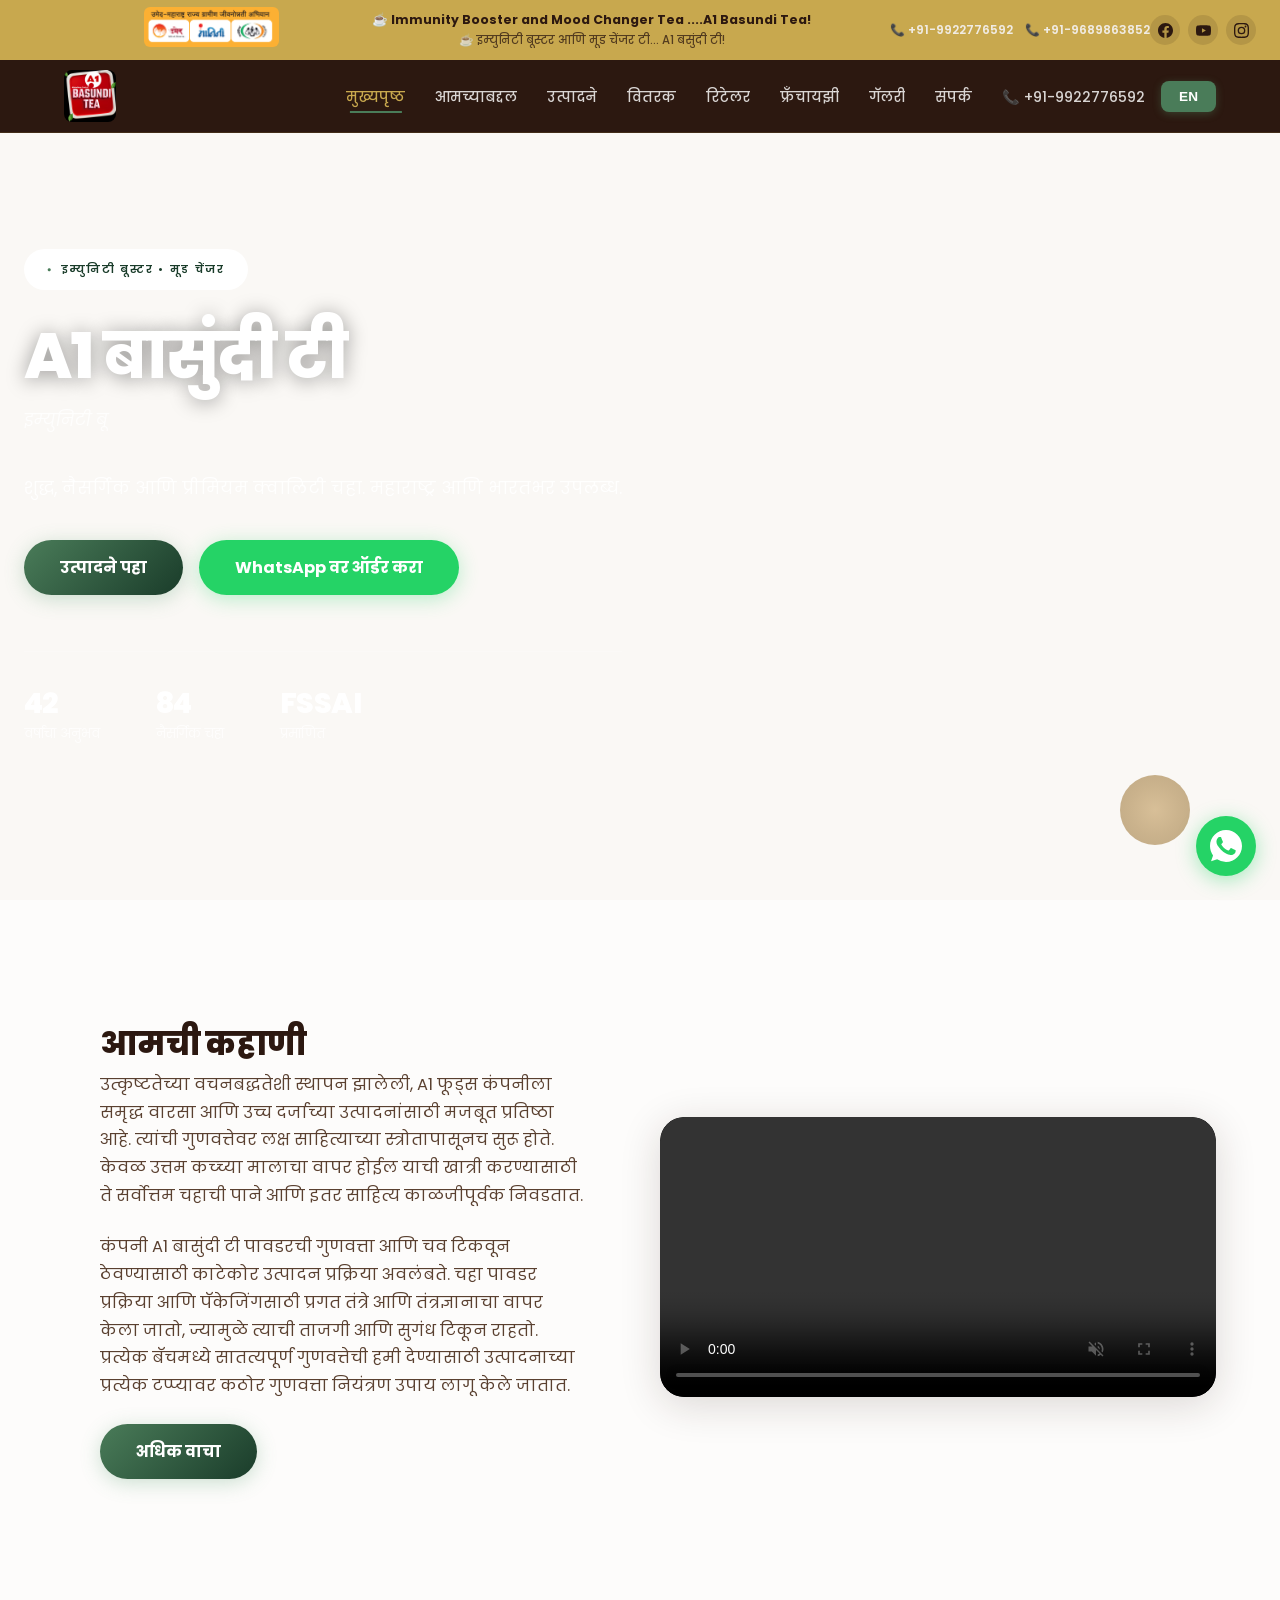
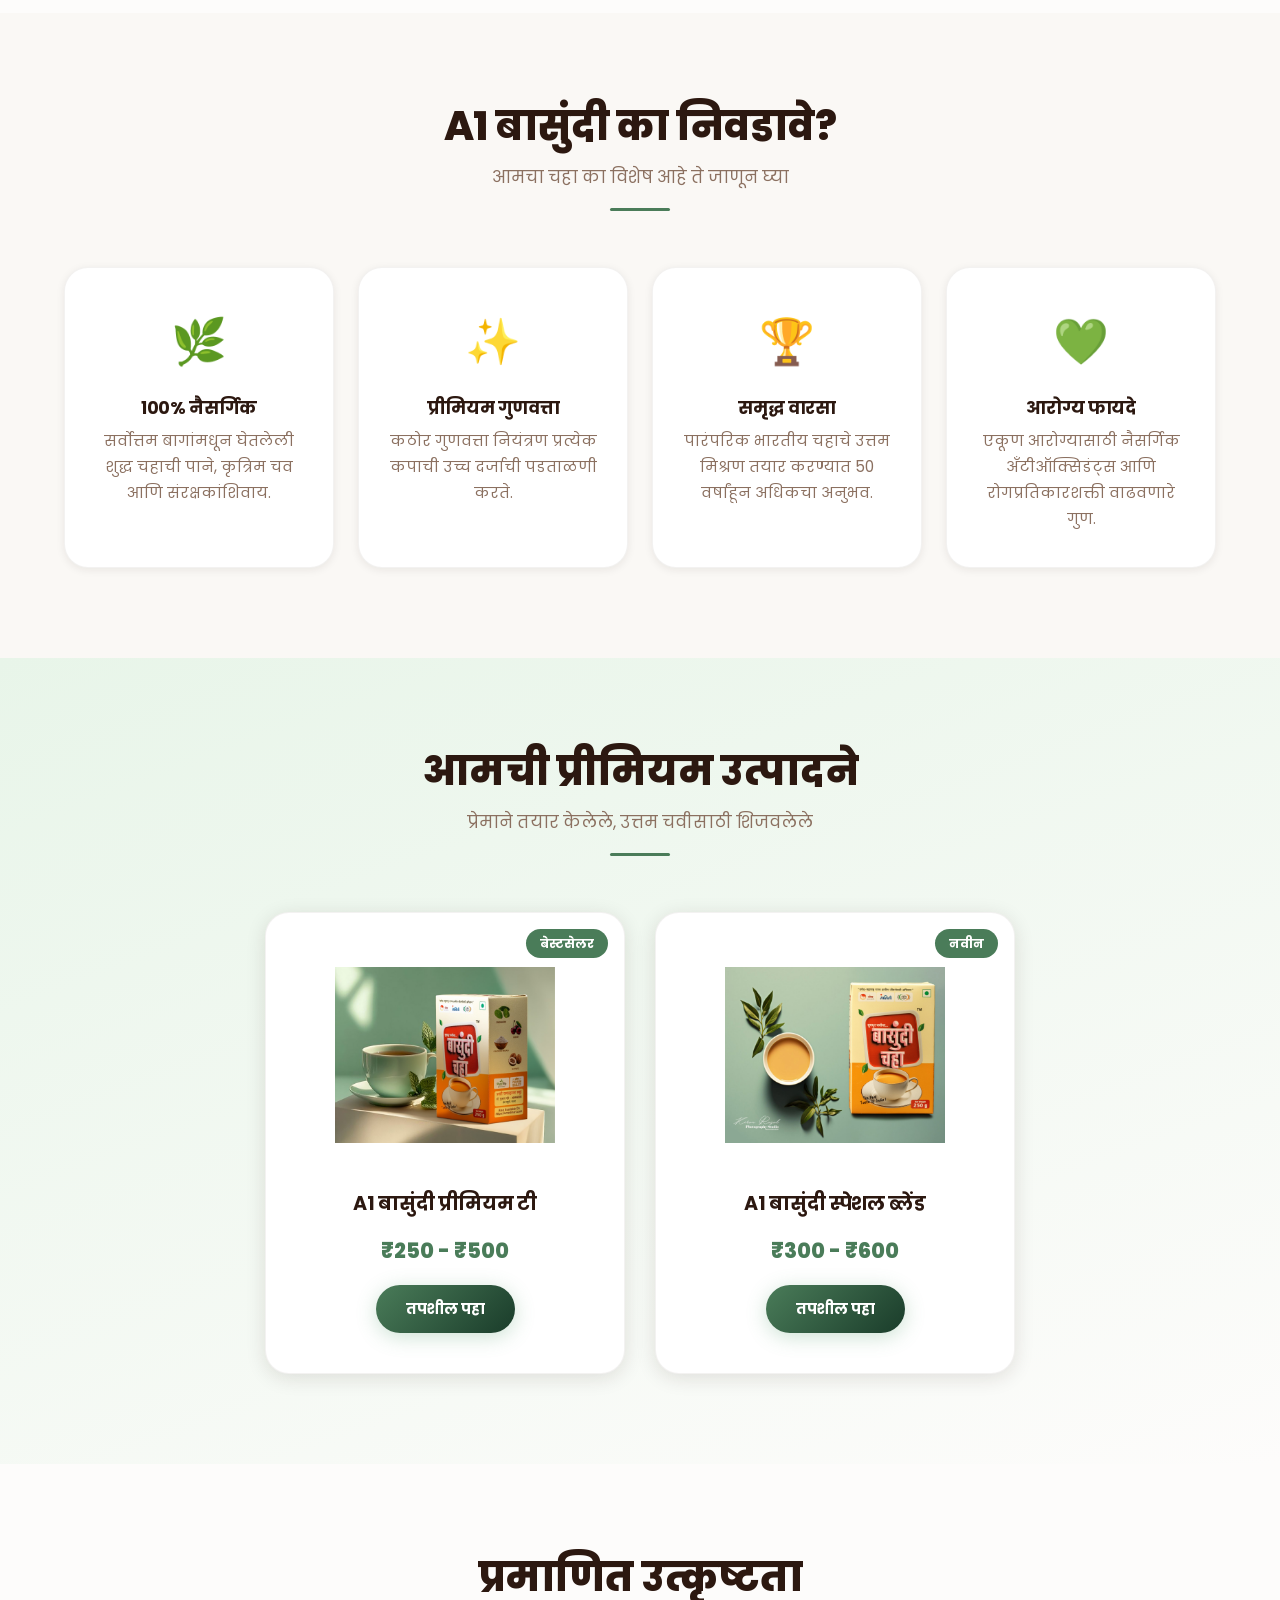
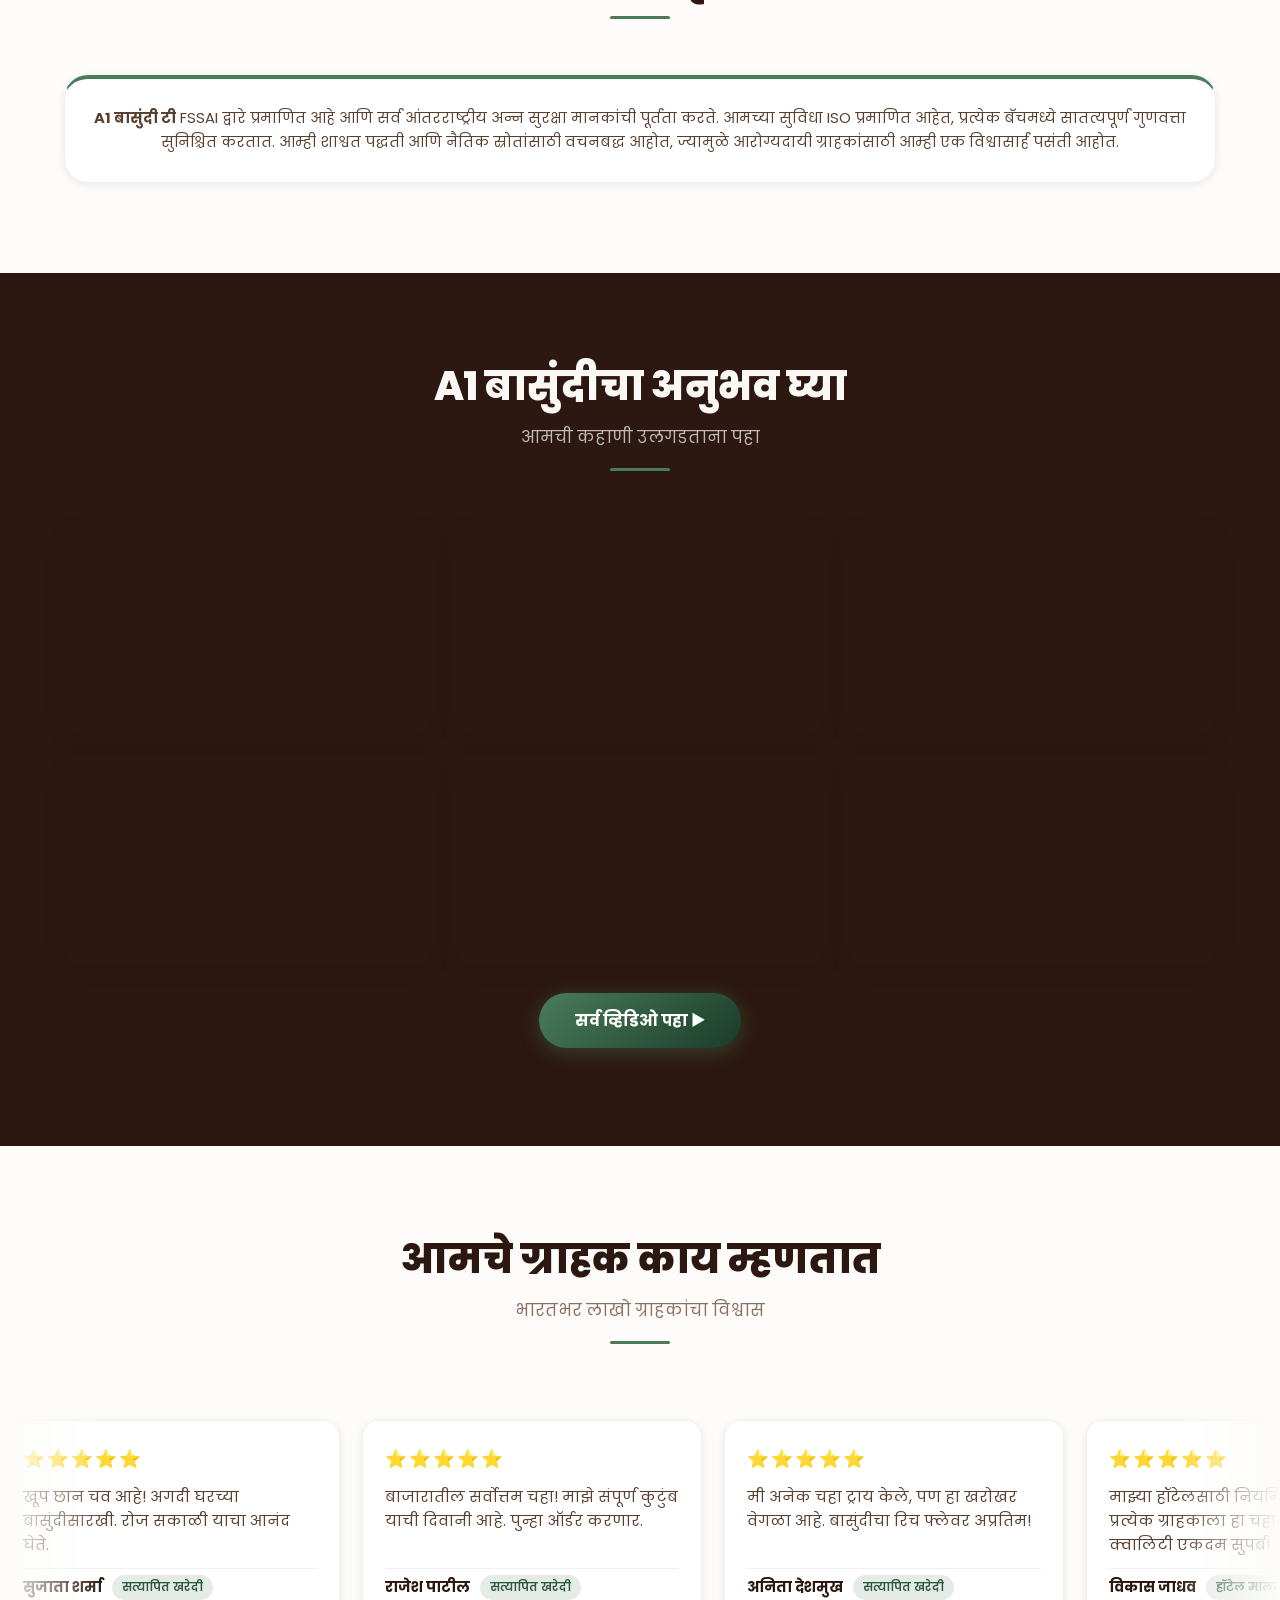
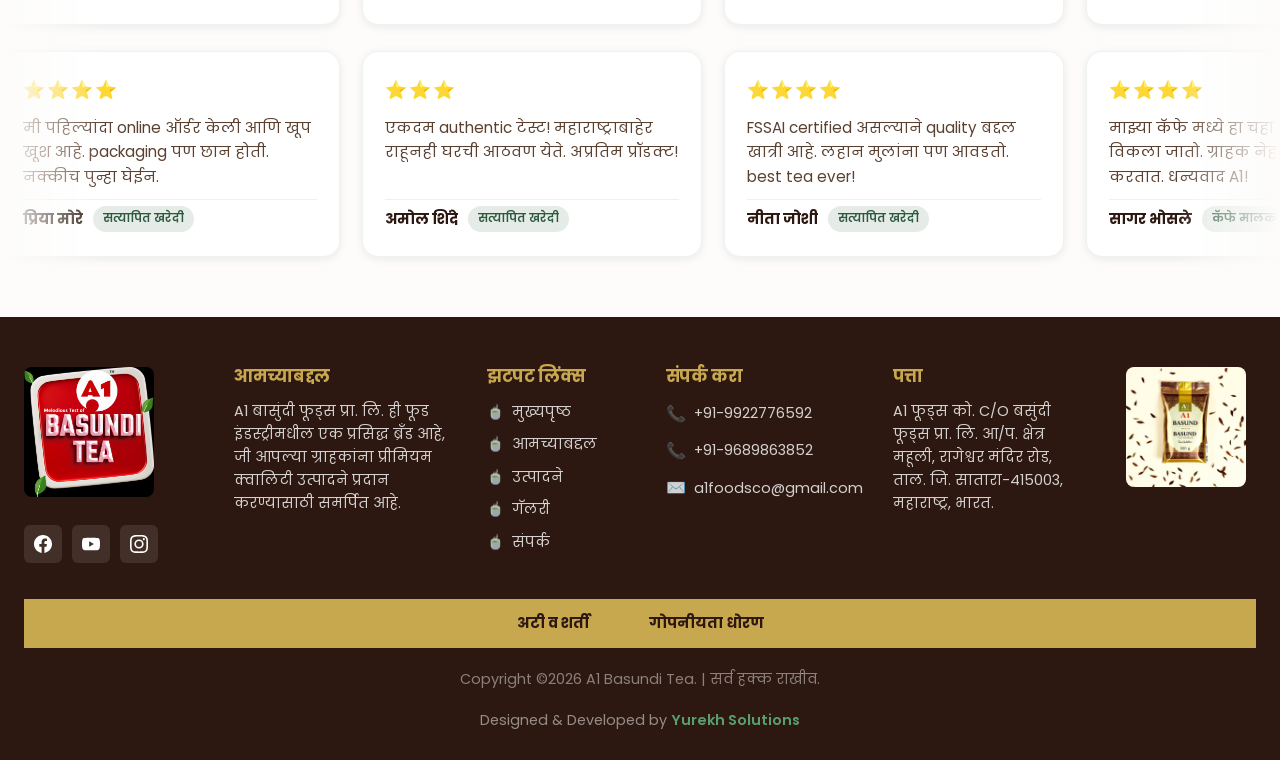
==== commit e9b9f3b0: "Update index.html and styles.css" ====
--- a/index.html
+++ b/index.html
@@ -103,7 +103,6 @@
     <div class="hero-overlay"></div>
     <!-- Hide Gemini Icon Overlay -->
     <div class="gemini-hide-overlay"></div>
-    <div class="gemini-hide-corner"></div>
     <!-- Hero Content -->
     <div class="hero-inner">
       <div class="hero-content animate-fade-up">
--- a/styles.css
+++ b/styles.css
@@ -349,12 +349,7 @@
   z-index: 0;
 }
 
-.hero-overlay {
-  position: absolute;
-  inset: 0;
-  z-index: 1;
-  background: linear-gradient(135deg, rgba(44,24,16,0.72) 0%, rgba(26,60,42,0.62) 50%, rgba(44,24,16,0.72) 100%);
-}
+
 
 /* Hide Gemini Icon in Video - Bottom Right Circle */
 .gemini-hide-overlay {
@@ -2736,6 +2731,7 @@
 
   /* Hero gemini hide overlay */
   .gemini-hide-overlay { width: 48px; height: 48px; }
+  .gemini-hide-corner { width: 120px; height: 70px; }
 }
 
 /* === SMALL MOBILE: max 480px === */
@@ -2841,4 +2837,8 @@
 
   /* Map */
   .map-container { height: 220px; }
-}
+
+  /* Gemini hide - smaller on small mobile */
+  .gemini-hide-overlay { width: 40px; height: 40px; }
+  .gemini-hide-corner { width: 100px; height: 60px; }
+}
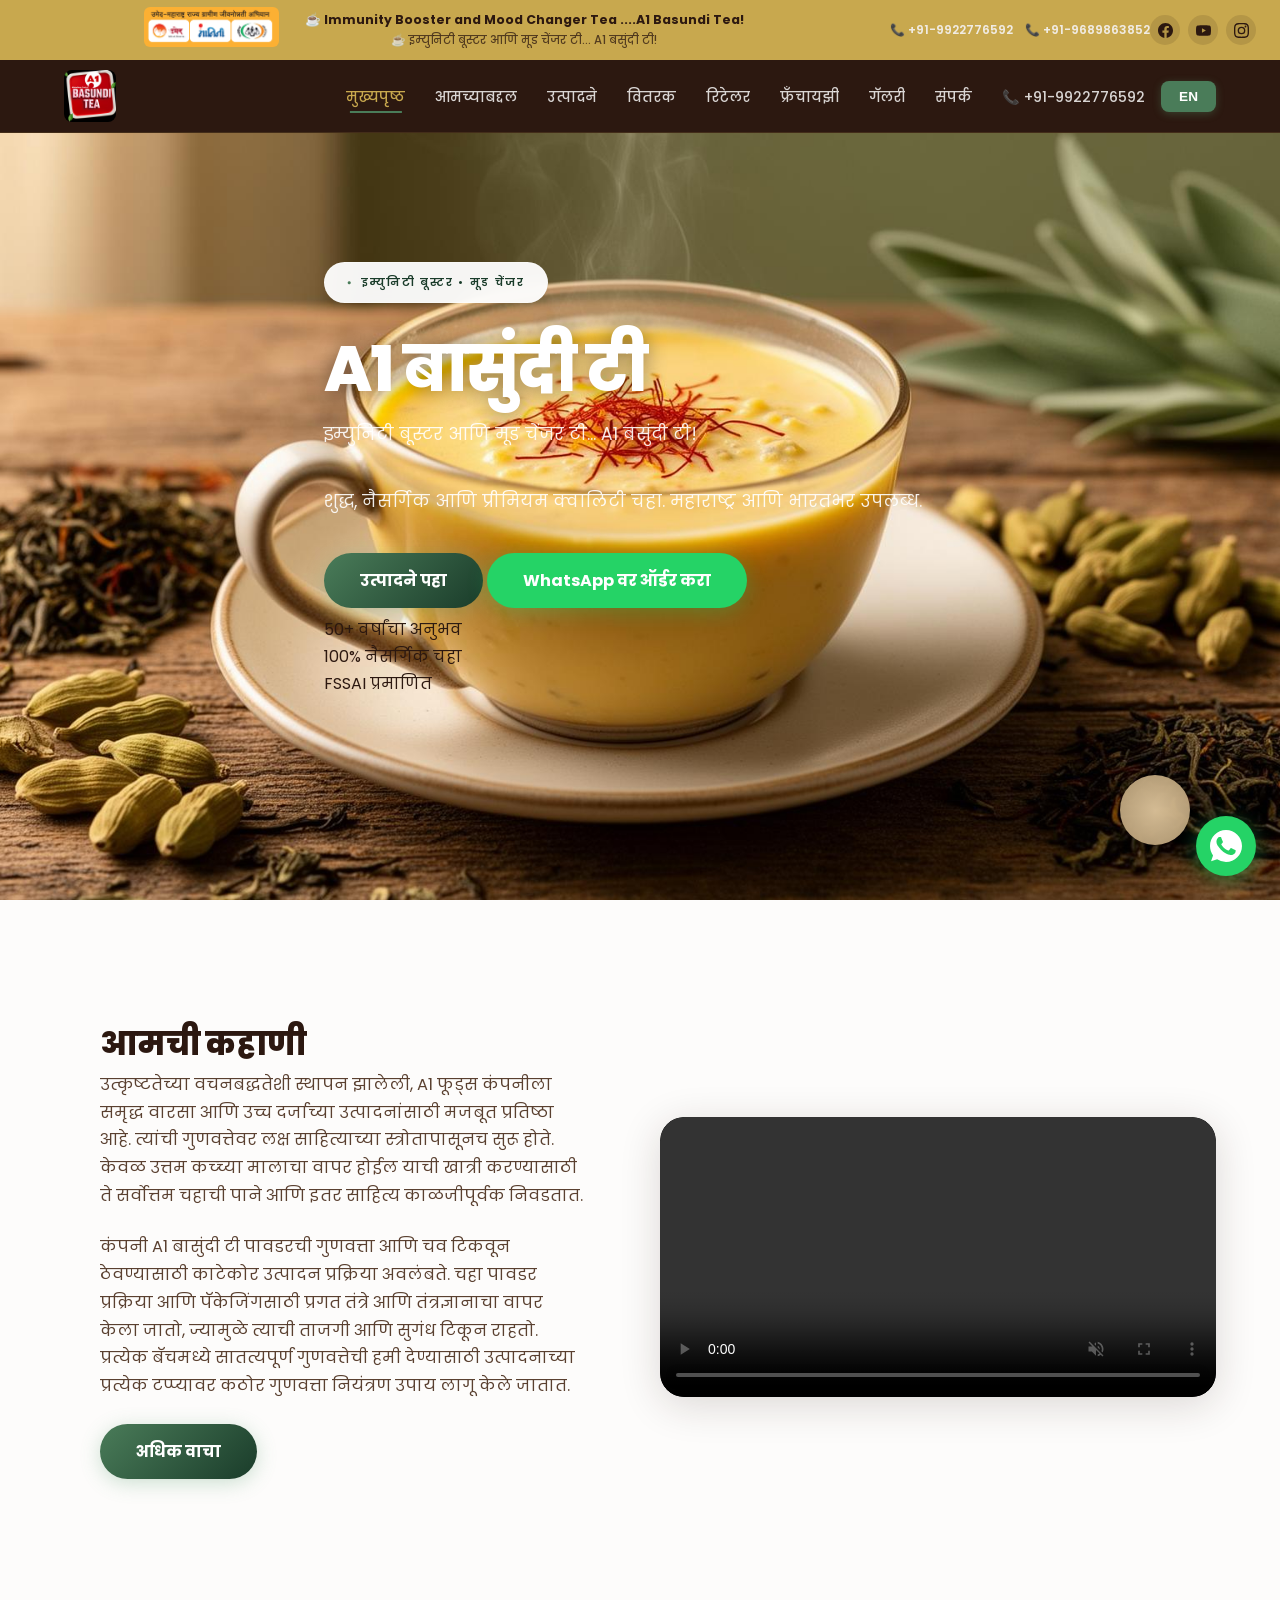
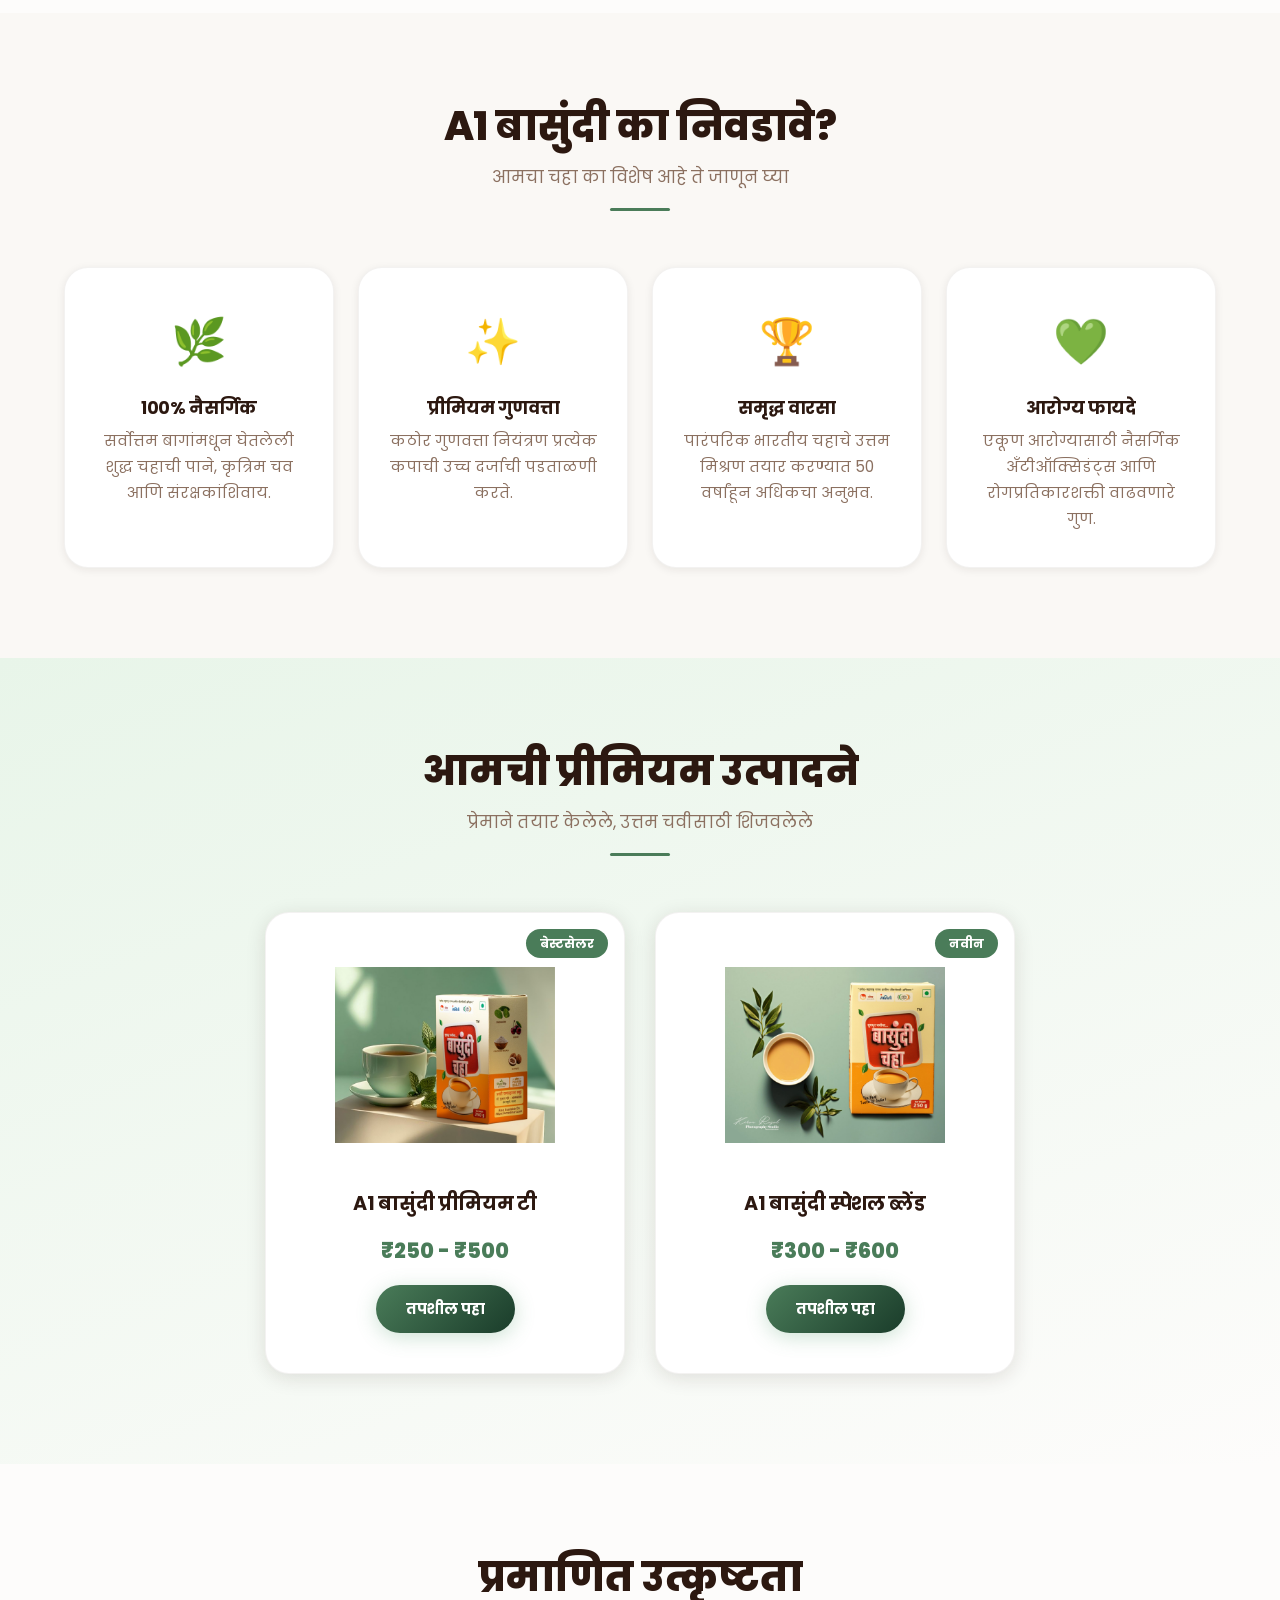
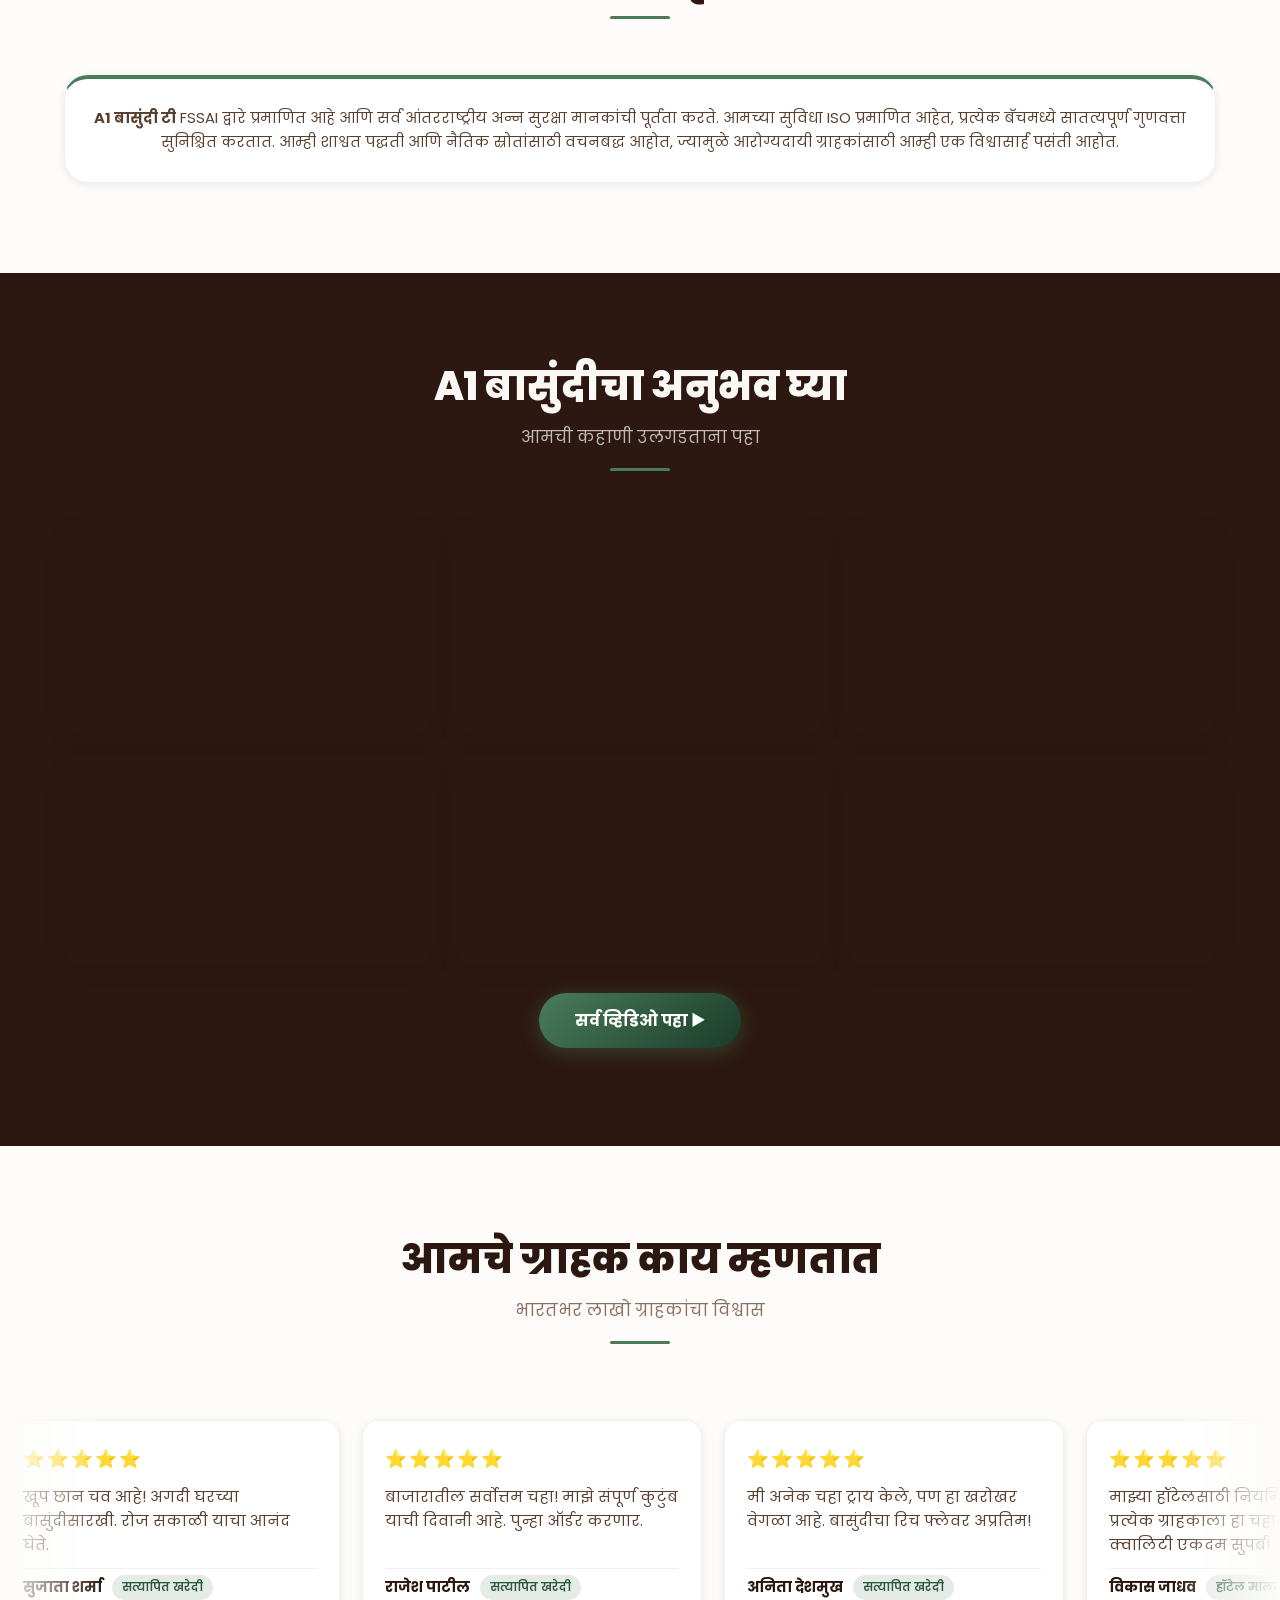
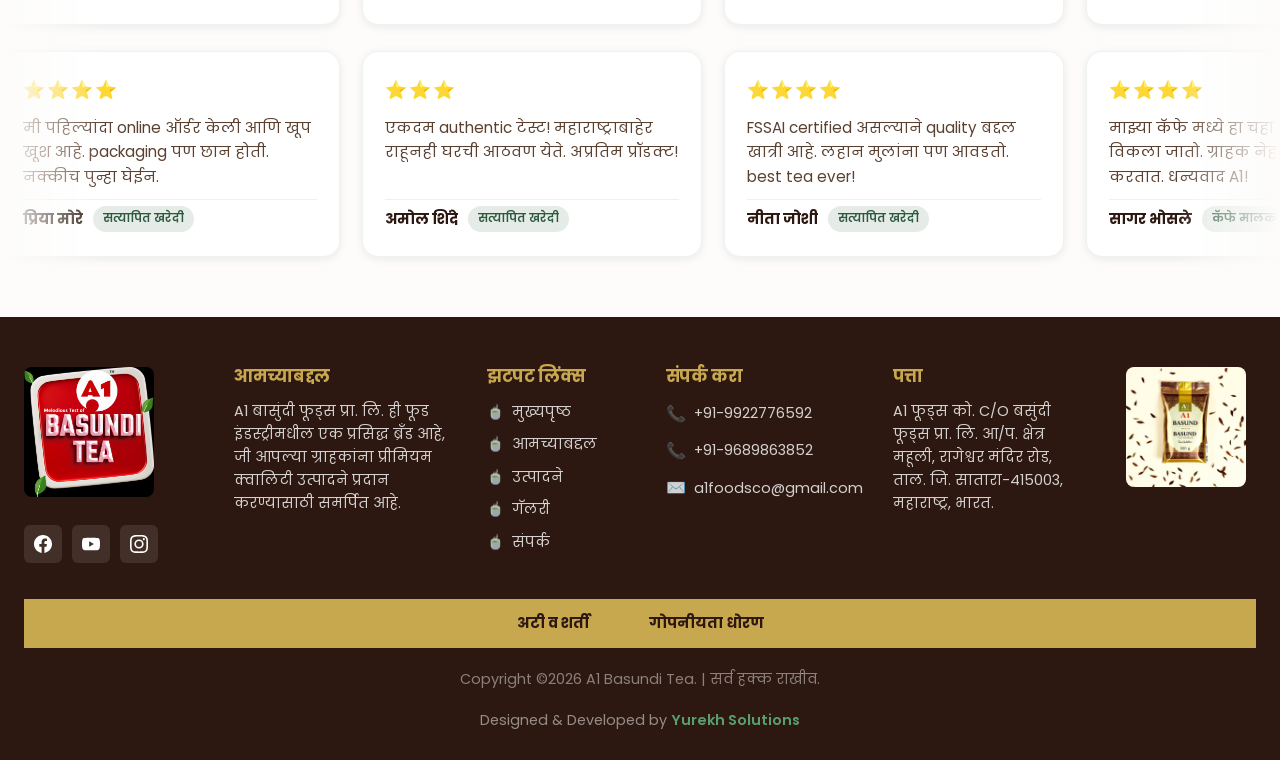
==== commit 4db56f39: "Update index, styles, scripts and add screenshot assets" ====
--- a/index.html
+++ b/index.html
@@ -96,41 +96,95 @@
   <div class="nav-overlay" id="navOverlay"></div>
 
   <!-- HERO -->
-  <section class="hero">
-    <video class="hero-video" autoplay muted loop playsinline>
-      <source src="chaha.mp4" type="video/mp4">
+ <section class="hero relative min-h-screen w-full overflow-hidden">
+
+    <!-- Background Video -->
+    <video
+        autoplay
+        muted
+        loop
+        playsinline
+        class="absolute inset-0 w-full h-full object-cover"
+    >
+        <source src="chaha.mp4" type="video/mp4">
     </video>
-    <div class="hero-overlay"></div>
+
+    <!-- Dark Overlay -->
+    <div class="absolute inset-0 bg-black/50"></div>
+
     <!-- Hide Gemini Icon Overlay -->
     <div class="gemini-hide-overlay"></div>
+
     <!-- Hero Content -->
-    <div class="hero-inner">
-      <div class="hero-content animate-fade-up">
-        <span class="hero-badge" data-mr="इम्युनिटी बूस्टर • मूड चेंजर" data-en="Immunity Booster • Mood Changer">इम्युनिटी बूस्टर • मूड चेंजर</span>
-        <h1 data-mr="A1 बासुंदी टी" data-en="A1 Basundi Tea">A1 बासुंदी टी</h1>
-        <p class="hero-marathi" data-mr="इम्युनिटी बूस्टर आणि मूड चेंजर टी... A1 बसुंदी टी!" data-en="Immunity Booster and Mood Changer Tea... A1 Basundi Tea!">इम्युनिटी बूस्टर आणि मूड चेंजर टी... A1 बसुंदी टी!</p>
-        <p data-mr="शुद्ध, नैसर्गिक आणि प्रीमियम क्वालिटी चहा. महाराष्ट्र आणि भारतभर उपलब्ध." data-en="Pure, natural and premium quality tea. Available across Maharashtra and India.">शुद्ध, नैसर्गिक आणि प्रीमियम क्वालिटी चहा. महाराष्ट्र आणि भारतभर उपलब्ध.</p>
-        <div class="btn-group">
-          <a href="products.html" class="btn btn-primary" data-mr="उत्पादने पहा" data-en="View Products">उत्पादने पहा</a>
-          <a href="https://wa.me/919922776592?text=Hi!%20I'm%20interested%20in%20A1%20Basundi%20Tea" target="_blank" class="btn btn-whatsapp" data-mr="WhatsApp वर ऑर्डर करा" data-en="Order on WhatsApp">WhatsApp वर ऑर्डर करा</a>
-        </div>
-        <div class="hero-stats">
-          <div class="hero-stat-item">
-            <span class="hero-stat-value">50+</span>
-            <span class="hero-stat-label" data-mr="वर्षांचा अनुभव" data-en="Years Experience">वर्षांचा अनुभव</span>
-          </div>
-          <div class="hero-stat-item">
-            <span class="hero-stat-value">100%</span>
-            <span class="hero-stat-label" data-mr="नैसर्गिक चहा" data-en="Natural Tea">नैसर्गिक चहा</span>
-          </div>
-          <div class="hero-stat-item">
-            <span class="hero-stat-value">FSSAI</span>
-            <span class="hero-stat-label" data-mr="प्रमाणित" data-en="Certified">प्रमाणित</span>
-          </div>
-        </div>
-      </div>
-    </div>
-  </section>
+    <div class="relative z-10 flex items-center min-h-screen px-4 sm:px-6 md:px-8 lg:px-12">
+        <div class="w-full max-w-2xl">
+
+            <span class="hero-badge inline-flex items-center gap-2 px-4 py-2 text-xs rounded-full">
+                इम्युनिटी बूस्टर • मूड चेंजर
+            </span>
+
+            <h1 class="mt-4 text-3xl sm:text-4xl md:text-5xl lg:text-6xl font-extrabold leading-tight text-white">
+                A1 बासुंदी टी
+            </h1>
+
+            <p class="mt-3 text-base sm:text-lg md:text-xl italic text-white/90">
+                इम्युनिटी बूस्टर आणि मूड चेंजर टी... A1 बसुंदी टी!
+            </p>
+
+            <p class="mt-4 text-sm sm:text-base md:text-lg text-white/85 leading-relaxed">
+                शुद्ध, नैसर्गिक आणि प्रीमियम क्वालिटी चहा. महाराष्ट्र आणि भारतभर उपलब्ध.
+            </p>
+
+            <!-- Buttons -->
+            <div class="flex flex-col sm:flex-row gap-3 mt-6">
+                <a href="products.html"
+                    class="btn btn-primary px-6 py-3 rounded-full text-center w-full sm:w-auto">
+                    उत्पादने पहा
+                </a>
+
+                <a href="https://wa.me/919922776592?text=Hi!%20I'm%20interested%20in%20A1%20Basundi%20Tea"
+                    target="_blank"
+                    class="btn btn-whatsapp px-6 py-3 rounded-full text-center w-full sm:w-auto">
+                    WhatsApp वर ऑर्डर करा
+                </a>
+            </div>
+
+            <!-- Stats -->
+            <div class="grid grid-cols-3 gap-4 sm:gap-6 mt-8 pt-6 border-t border-white/20">
+
+                <div>
+                    <span class="block text-xl sm:text-2xl md:text-3xl font-bold text-white">
+                        50+
+                    </span>
+                    <span class="text-xs sm:text-sm text-white/70">
+                        वर्षांचा अनुभव
+                    </span>
+                </div>
+
+                <div>
+                    <span class="block text-xl sm:text-2xl md:text-3xl font-bold text-white">
+                        100%
+                    </span>
+                    <span class="text-xs sm:text-sm text-white/70">
+                        नैसर्गिक चहा
+                    </span>
+                </div>
+
+                <div>
+                    <span class="block text-xl sm:text-2xl md:text-3xl font-bold text-white">
+                        FSSAI
+                    </span>
+                    <span class="text-xs sm:text-sm text-white/70">
+                        प्रमाणित
+                    </span>
+                </div>
+
+            </div>
+
+        </div>
+    </div>
+
+</section>
 
   <!-- OUR STORY -->
   <section class="welcome section-alt">
--- a/styles.css
+++ b/styles.css
@@ -46,7 +46,7 @@
   --transition: 0.4s cubic-bezier(0.25, 0.46, 0.45, 0.94);
 }
 
-html { scroll-behavior: smooth; font-size: 16px; }
+html { scroll-behavior: smooth; font-size: 16px; height: 100%; }
 
 body {
   font-family: 'Poppins', sans-serif;
@@ -55,6 +55,7 @@
   overflow-x: hidden;
   background: var(--cream);
   -webkit-font-smoothing: antialiased;
+  height: 100%;
 }
 
 h1, h2, h3, h4 {
@@ -205,11 +206,14 @@
   font-size: 0.78rem; font-weight: 500;
   transition: all 0.3s ease;
   overflow: hidden;
+  flex-wrap: nowrap;
+  min-height: 36px;
 }
 
 .top-bar-logo {
   flex-shrink: 0;
   margin-right: 14px;
+  max-width: 120px;
 }
 .top-bar-logo img {
   height: 40px; 
@@ -222,6 +226,9 @@
 .top-bar-promo {
   flex: 1; text-align: center;
   display: flex; flex-direction: column; gap: 1px;
+  min-width: 0;
+  overflow: hidden;
+  text-overflow: ellipsis;
 }
 
 .top-bar-promo .promo-en {
@@ -235,6 +242,7 @@
 .top-bar-social {
   display: flex; align-items: center; gap: 8px;
   flex-shrink: 0;
+  min-width: 0;
 }
 
 .top-bar-social a {
@@ -253,6 +261,7 @@
 .top-bar-phone {
   display: flex; align-items: center; gap: 12px;
   flex-shrink: 0;
+  min-width: 0;
 }
 
 .top-bar-phone a {
@@ -331,22 +340,28 @@
 
 /* ===== HERO SECTION ===== */
 .hero {
-  min-height: 100vh; display: flex; align-items: center;
-  padding: 155px 24px 60px;
-  position: relative; overflow: hidden;
+  height: 100dvh !important;
+  min-height: 100dvh !important;
+  min-height: 100vh !important; 
+  display: flex !important; 
+  align-items: center;
+  padding: 140px 24px 80px !important;
+  position: relative; 
+  overflow: hidden;
+  background: #1a1a1a url('hero-tea.jpg') center/cover no-repeat;
 }
 
 .hero-video {
   position: absolute;
-  top: 50%;
-  left: 50%;
+  top: 0;
+  left: 0;
+  width: 100%;
+  height: 100%;
   min-width: 100%;
   min-height: 100%;
-  width: auto;
-  height: auto;
-  transform: translate(-50%, -50%);
   object-fit: cover;
   z-index: 0;
+  pointer-events: none;
 }
 
 
@@ -423,6 +438,9 @@
   max-width: 1280px; margin: 0 auto; width: 100%;
   display: flex; flex-direction: column; align-items: flex-start; justify-content: center;
   height: 100%;
+  box-sizing: border-box;
+  padding-left: 24px;
+  padding-right: 24px;
 }
 
 .hero-content { max-width: 620px; }
@@ -2512,12 +2530,25 @@
     gap: 6px;
     justify-content: space-between;
     flex-wrap: nowrap;
+    min-height: 32px;
   }
   .top-bar-logo { display: none; }
-  .top-bar-promo { flex: 1; text-align: center; order: 1; }
+  .top-bar-promo { 
+    flex: 1; 
+    text-align: center; 
+    order: 1;
+    min-width: 0;
+    overflow: hidden;
+  }
   .top-bar-promo .promo-mr { display: none; }
-  .top-bar-promo .promo-en { font-size: 0.7rem; font-weight: 600; }
-  .top-bar-social { order: 2; flex-shrink: 0; }
+  .top-bar-promo .promo-en { 
+    font-size: 0.7rem; 
+    font-weight: 600;
+    white-space: nowrap;
+    overflow: hidden;
+    text-overflow: ellipsis;
+  }
+  .top-bar-social { order: 2; flex-shrink: 0; min-width: 0; }
   .top-bar-social a { width: 26px; height: 26px; }
   .top-bar-social a svg { width: 13px; height: 13px; }
   .top-bar-phone { display: none; }
@@ -2581,12 +2612,37 @@
   .page-header p { font-size: 0.95rem; }
 
   /* Hero */
-  .hero { min-height: 90vh; padding: 100px 16px 48px; }
-  .hero h1 { font-size: clamp(1.9rem, 7vw, 3rem); }
-  .hero p { font-size: 0.95rem; margin-bottom: 28px; }
+  .hero { 
+    min-height: 100vh;
+    padding: 120px 0 50px;
+    display: flex;
+    align-items: flex-start;
+  }
+  .hero-inner { 
+    padding-left: 20px; 
+    padding-right: 20px; 
+    margin-top: 0;
+    width: 100%;
+    box-sizing: border-box;
+  }
+  .hero-whatsapp-btn {
+    width: 52px;
+    height: 52px;
+    right: 16px;
+    top: auto;
+    bottom: 80px;
+    transform: none;
+  }
+  .hero-whatsapp-btn svg { width: 28px; height: 28px; }
+  .hero h1 { font-size: clamp(1.9rem, 7vw, 3rem); margin-bottom: 12px; }
+  .hero p { font-size: 0.95rem; margin-bottom: 20px; }
   .hero-stats {
-    gap: 20px; flex-wrap: wrap; margin-top: 36px; padding-top: 28px;
-    display: grid; grid-template-columns: repeat(2, 1fr);
+    gap: 20px; 
+    flex-wrap: wrap; 
+    margin-top: 24px; 
+    padding-top: 20px;
+    display: grid; 
+    grid-template-columns: repeat(2, 1fr);
   }
   .hero-stat-item { text-align: left; }
   .hero-stat-value { font-size: 1.5rem; }
@@ -2742,9 +2798,18 @@
   .section-title { margin-bottom: 26px; }
 
   /* Top bar - minimal */
-  .top-bar { padding: 5px 10px; }
-  .top-bar-promo .promo-en { font-size: 0.65rem; }
-  .top-bar-social { gap: 5px; }
+  .top-bar { 
+    padding: 5px 10px;
+    min-height: 28px;
+    gap: 4px;
+  }
+  .top-bar-promo .promo-en { 
+    font-size: 0.65rem;
+    max-width: 100%;
+    overflow: hidden;
+    text-overflow: ellipsis;
+  }
+  .top-bar-social { gap: 5px; flex-shrink: 0; }
   .top-bar-social a { width: 22px; height: 22px; }
 
   /* Navbar */
@@ -2752,10 +2817,31 @@
   .nav-logo img { height: 42px; }
 
   /* Hero */
-  .hero { padding: 90px 14px 44px; min-height: 85vh; }
-  .hero h1 { font-size: clamp(1.7rem, 8vw, 2.2rem); }
-  .hero-badge { padding: 8px 16px; font-size: 0.65rem; margin-bottom: 20px; }
-  .hero-stats { grid-template-columns: repeat(2, 1fr); gap: 14px; margin-top: 28px; }
+  .hero { 
+    padding: 110px 0 36px; 
+    min-height: 100vh;
+    display: flex;
+    align-items: flex-start;
+  }
+  .hero-inner { 
+    padding-left: 16px; 
+    padding-right: 16px; 
+    margin-top: 0;
+    width: 100%;
+    box-sizing: border-box;
+  }
+  .hero-whatsapp-btn {
+    width: 46px;
+    height: 46px;
+    right: 12px;
+    bottom: 60px;
+    top: auto;
+    transform: none;
+  }
+  .hero-whatsapp-btn svg { width: 24px; height: 24px; }
+  .hero h1 { font-size: clamp(1.7rem, 8vw, 2.2rem); margin-bottom: 10px; }
+  .hero-badge { padding: 8px 16px; font-size: 0.65rem; margin-bottom: 14px; }
+  .hero-stats { grid-template-columns: repeat(2, 1fr); gap: 14px; margin-top: 16px; }
   .hero-stat-value { font-size: 1.3rem; }
   .hero-stat-label { font-size: 0.75rem; }
 
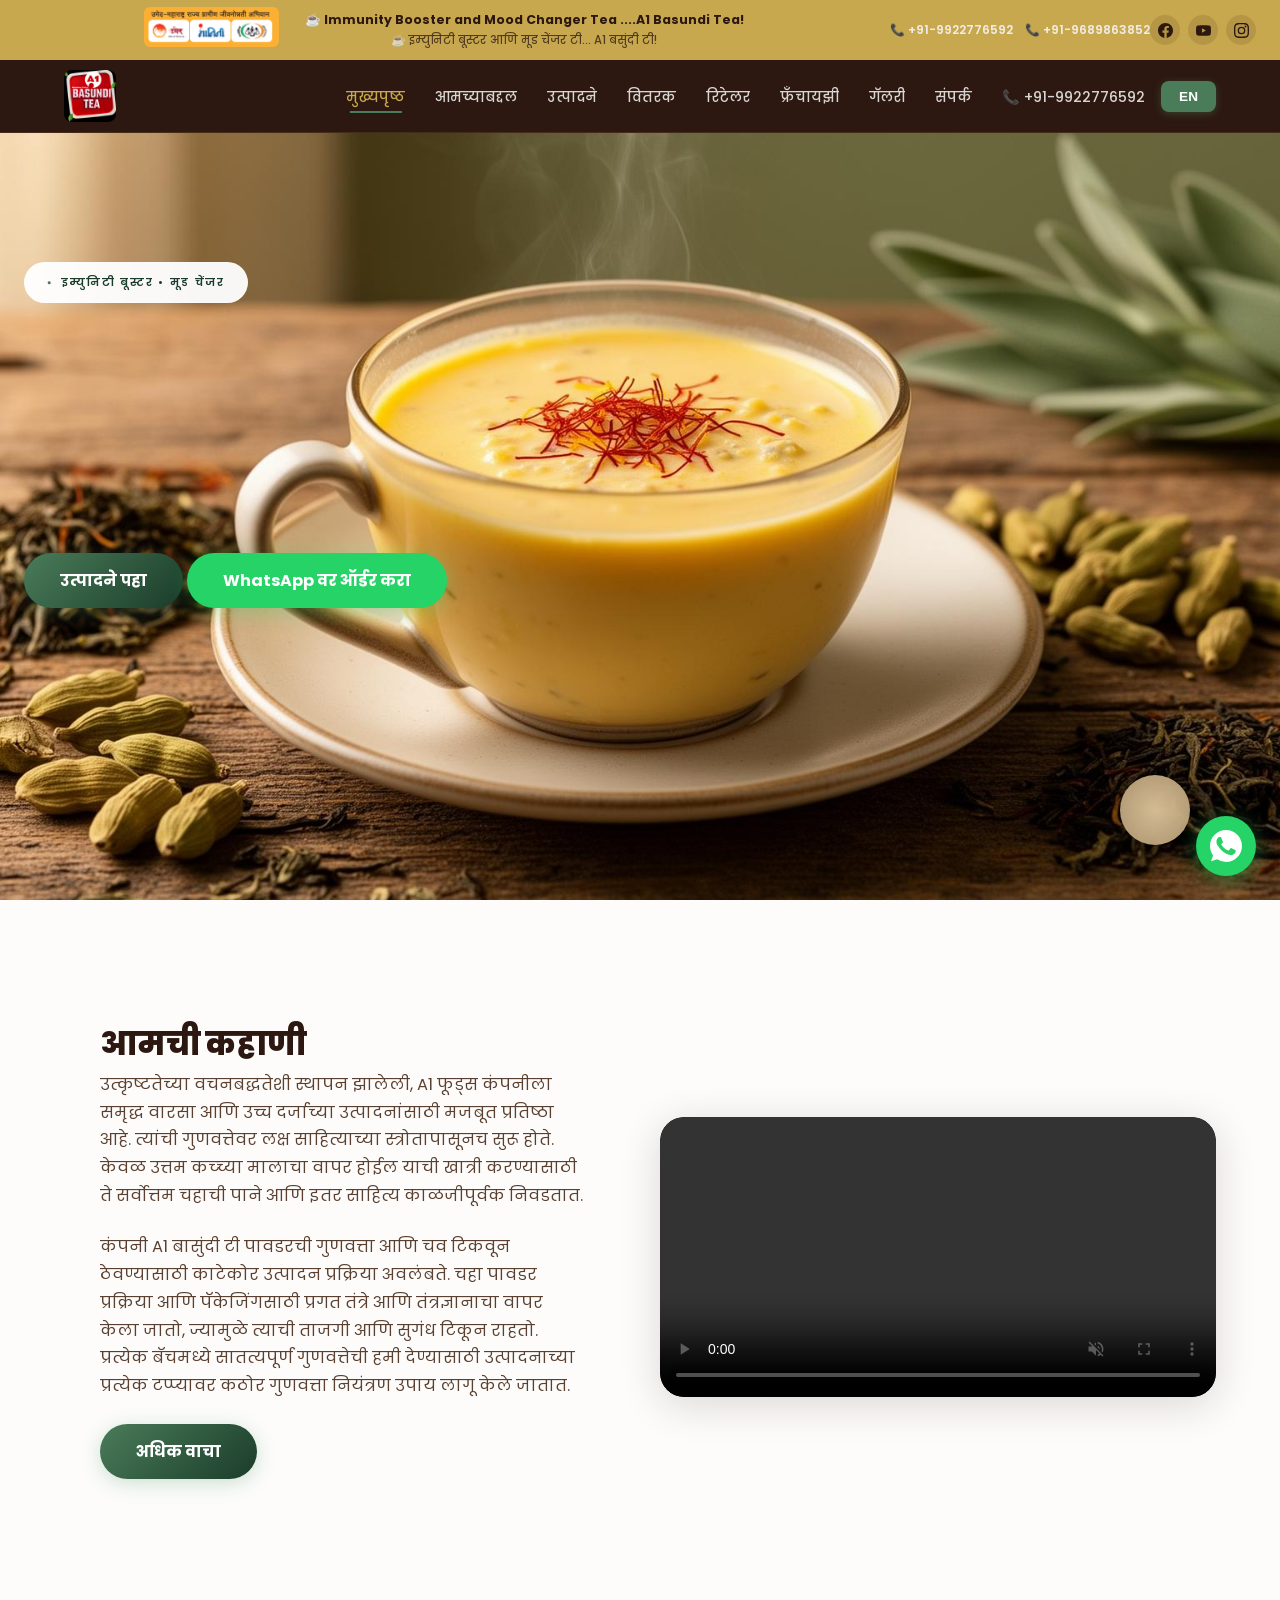
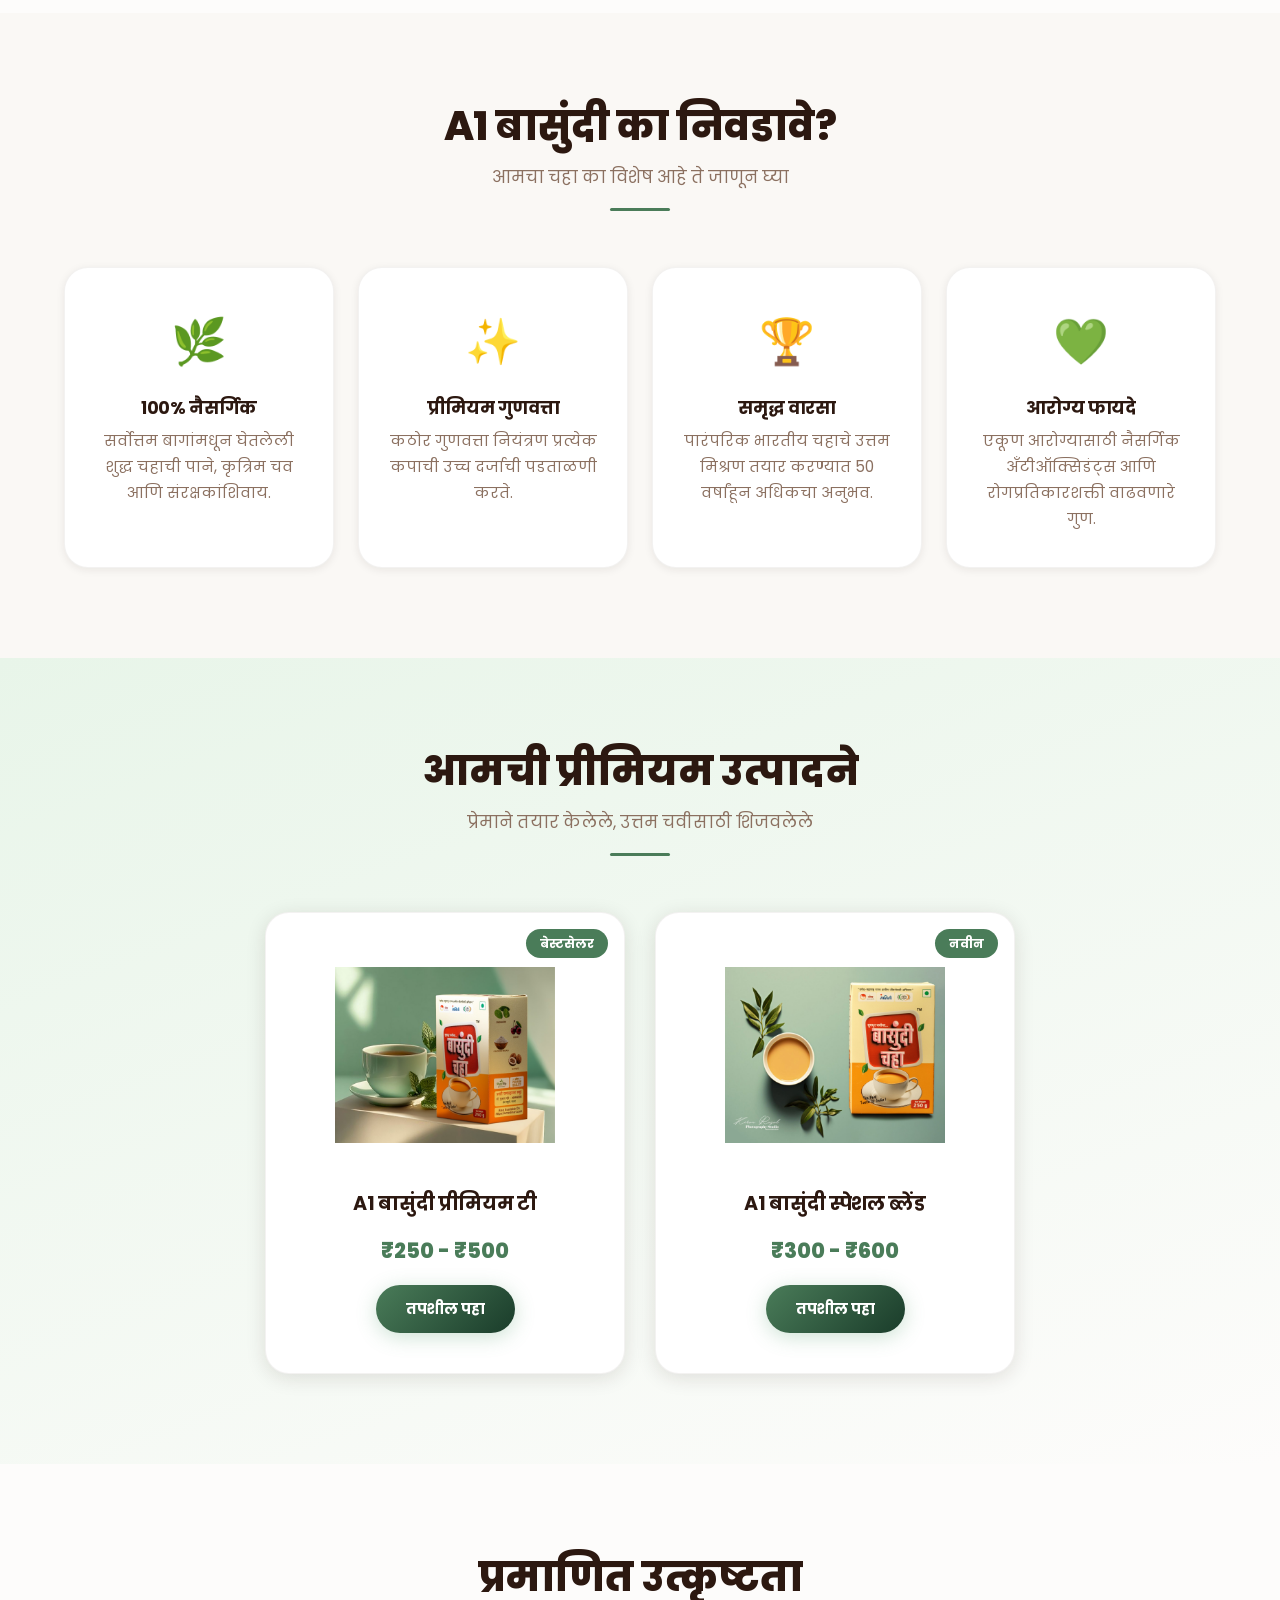
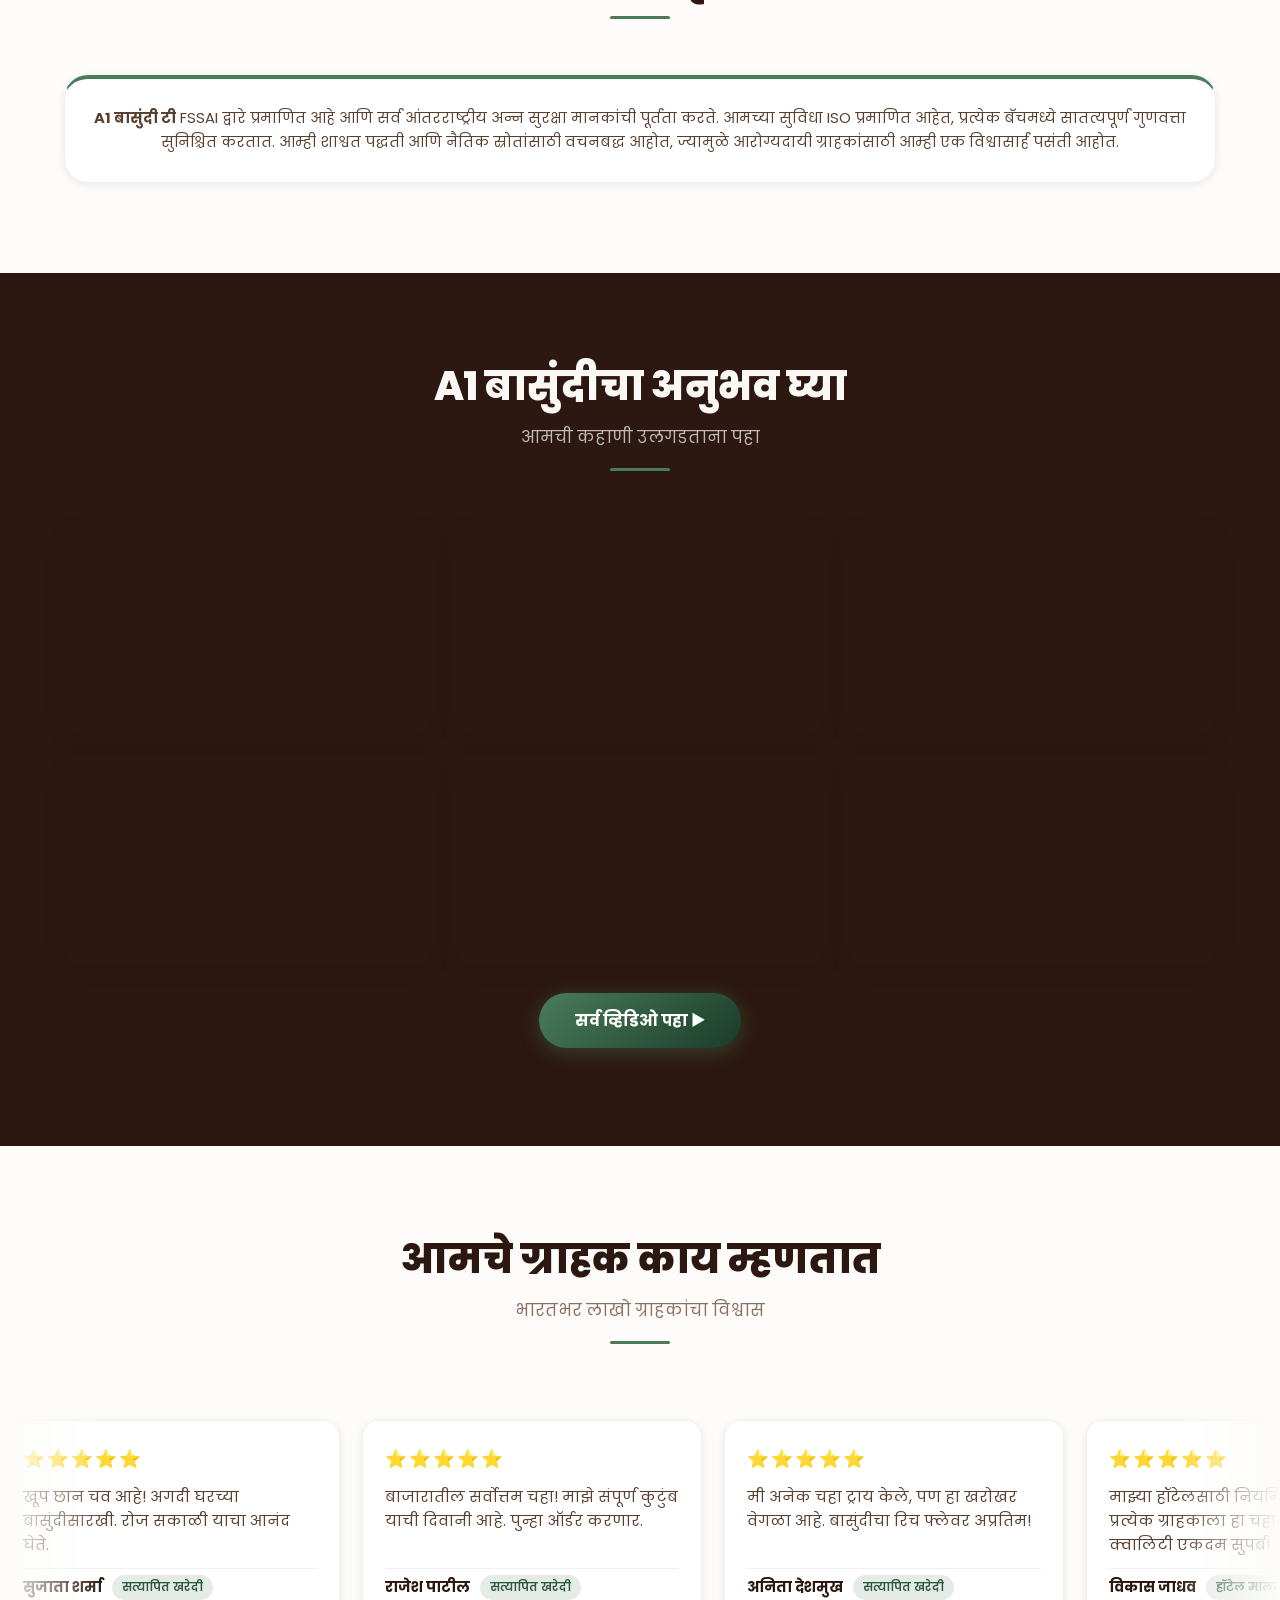
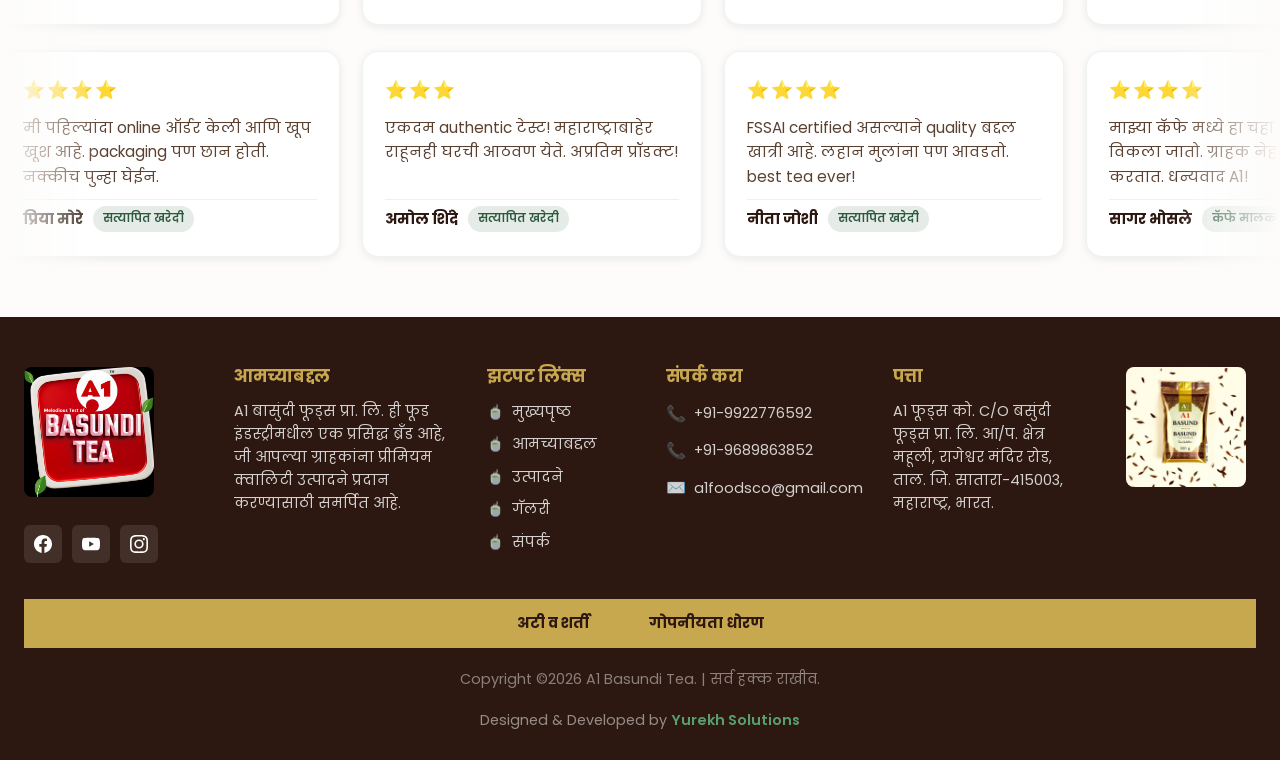
==== commit bcdb2674: "Fix hero video blank space: remove translate(-50%) parallax, use 100vw coverage, add poster fallback" ====
--- a/index.html
+++ b/index.html
@@ -100,12 +100,13 @@
 
     <!-- Background Video -->
     <video
+        class="hero-video"
         autoplay
         muted
         loop
         playsinline
-        class="absolute inset-0 w-full h-full object-cover"
-    >
+        preload="auto"
+        poster="hero-tea.jpg">
         <source src="chaha.mp4" type="video/mp4">
     </video>
 
--- a/styles.css
+++ b/styles.css
@@ -253,7 +253,7 @@
 }
 
 .top-bar-social a:hover {
-  background: #000; transform: scale(1.1);
+  background: #f1e1e1; transform: scale(1.1);
 }
 
 .top-bar-social a svg { width: 15px; height: 15px; fill: currentColor; }
@@ -348,17 +348,17 @@
   padding: 140px 24px 80px !important;
   position: relative; 
   overflow: hidden;
-  background: #1a1a1a url('hero-tea.jpg') center/cover no-repeat;
+  background: #1a1008;
 }
 
 .hero-video {
   position: absolute;
   top: 0;
   left: 0;
-  width: 100%;
-  height: 100%;
-  min-width: 100%;
-  min-height: 100%;
+  width: 100vw;
+  height: 100vh;
+  min-width: 100vw;
+  min-height: 100vh;
   object-fit: cover;
   z-index: 0;
   pointer-events: none;
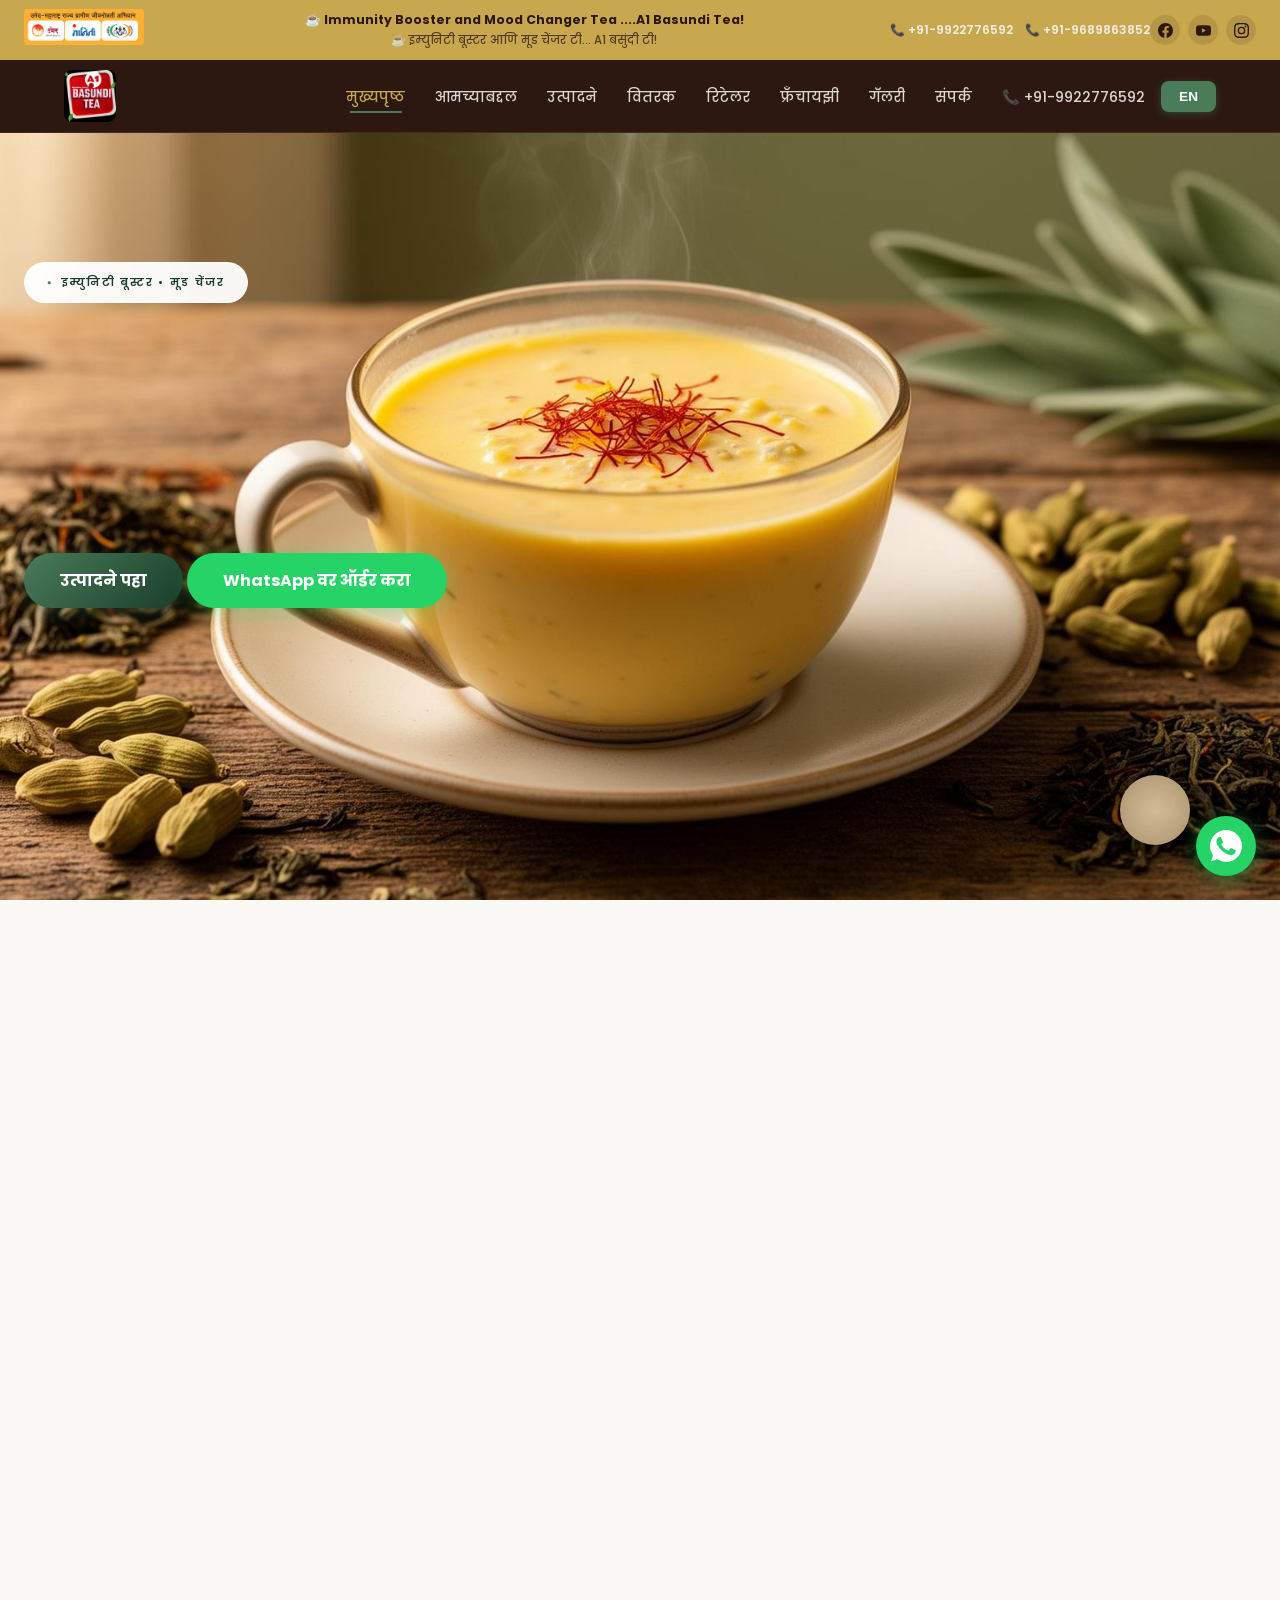
==== commit 5e17ff95: "fix: full responsive overhaul - prevent blank screens on all viewports - Remove !important height on" ====
--- a/index.html
+++ b/index.html
@@ -49,6 +49,16 @@
     ]
   }
   </script>
+  <noscript>
+    <style>
+      .reveal, .fade-in, .fade-in-left, .fade-in-right, .scale-in, .stagger-children > * {
+        opacity: 1 !important;
+        transform: none !important;
+        transition: none !important;
+        animation: none !important;
+      }
+    </style>
+  </noscript>
 </head>
 <body>
 
--- a/styles.css
+++ b/styles.css
@@ -46,7 +46,7 @@
   --transition: 0.4s cubic-bezier(0.25, 0.46, 0.45, 0.94);
 }
 
-html { scroll-behavior: smooth; font-size: 16px; height: 100%; }
+html { scroll-behavior: smooth; font-size: 16px; height: 100%; overflow-x: hidden; }
 
 body {
   font-family: 'Poppins', sans-serif;
@@ -64,6 +64,8 @@
   line-height: 1.15;
 }
 
+img, video { max-width: 100%; height: auto; }
+
 /* ===== ANIMATIONS ===== */
 @keyframes fadeInUp {
   from { opacity: 0; transform: translateY(40px); }
@@ -124,6 +126,12 @@
 /* Reveal-on-scroll */
 .reveal { opacity: 0; transform: translateY(28px); transition: opacity 0.8s ease, transform 0.8s ease; }
 .reveal.in { opacity: 1; transform: translateY(0); }
+
+/* No-JS fallback: ensure content is visible if JS fails */
+@supports (animation-fill-mode: both) {
+  .reveal { animation: fadeInUp 0.8s ease-out 1.5s both; }
+  .reveal.in { animation: none; }
+}
 
 /* Shimmer text */
 .text-shimmer {
@@ -217,7 +225,7 @@
 }
 .top-bar-logo img {
   height: 40px; 
-  margin-left: 120px;
+  margin-left: 0;
   width: auto;
   border-radius: 6px;
   object-fit: contain;
@@ -340,25 +348,24 @@
 
 /* ===== HERO SECTION ===== */
 .hero {
-  height: 100dvh !important;
-  min-height: 100dvh !important;
-  min-height: 100vh !important; 
-  display: flex !important; 
+  min-height: 100dvh;
+  min-height: 100vh; 
+  display: flex; 
   align-items: center;
-  padding: 140px 24px 80px !important;
+  padding: 140px 24px 80px;
   position: relative; 
   overflow: hidden;
-  background: #1a1008;
+  background: linear-gradient(135deg, #1a1008 0%, #2c1810 50%, #1a3c2a 100%);
 }
 
 .hero-video {
   position: absolute;
   top: 0;
   left: 0;
-  width: 100vw;
-  height: 100vh;
-  min-width: 100vw;
-  min-height: 100vh;
+  width: 100%;
+  height: 100%;
+  min-width: 100%;
+  min-height: 100%;
   object-fit: cover;
   z-index: 0;
   pointer-events: none;
@@ -636,7 +643,7 @@
 
 /* ===== WELCOME ===== */
 .welcome-grid {
-  display: grid; grid-template-columns: 1fr 1fr; gap: 40px; align-items: center;
+  display: grid; grid-template-columns: repeat(auto-fit, minmax(min(340px, 100%), 1fr)); gap: 40px; align-items: center;
 }
 
 .welcome-text { padding: 36px; }
@@ -678,7 +685,7 @@
 
 /* ===== FEATURES ===== */
 .features-grid {
-  display: grid; grid-template-columns: repeat(auto-fit, minmax(250px, 1fr)); gap: 24px;
+  display: grid; grid-template-columns: repeat(auto-fit, minmax(min(250px, 100%), 1fr)); gap: 24px;
 }
 
 .feature-card {
@@ -710,7 +717,7 @@
 
 /* ===== PRODUCTS ===== */
 .products-grid {
-  display: grid; grid-template-columns: repeat(auto-fit, minmax(300px, 1fr)); gap: 30px;
+  display: grid; grid-template-columns: repeat(auto-fit, minmax(min(300px, 100%), 1fr)); gap: 30px;
   max-width: 750px; margin: 0 auto;
 }
 
@@ -973,7 +980,7 @@
 
 /* ===== GALLERY ===== */
 .gallery-grid {
-  display: grid; grid-template-columns: repeat(auto-fit, minmax(260px, 1fr)); gap: 18px;
+  display: grid; grid-template-columns: repeat(auto-fit, minmax(min(260px, 100%), 1fr)); gap: 18px;
 }
 
 .gallery-grid img {
@@ -988,7 +995,7 @@
 /* ===== SHOP OWNER REVIEWS ===== */
 .reviews-grid {
   display: grid;
-  grid-template-columns: repeat(2, 1fr);
+  grid-template-columns: repeat(auto-fit, minmax(min(280px, 100%), 1fr));
   gap: 24px;
   max-width: 700px;
   margin: 0 auto;
@@ -1035,7 +1042,7 @@
 /* ===== STATS GRID (dark section) ===== */
 .stats-grid {
   display: grid;
-  grid-template-columns: repeat(4, 1fr);
+  grid-template-columns: repeat(auto-fit, minmax(min(180px, 100%), 1fr));
   gap: 20px;
 }
 
@@ -1061,14 +1068,14 @@
 /* ===== PROCESS GRID (tea making) ===== */
 .process-grid {
   display: grid;
-  grid-template-columns: repeat(4, 1fr);
+  grid-template-columns: repeat(auto-fit, minmax(min(200px, 100%), 1fr));
   gap: 20px;
 }
 
 /* ===== CERTIFICATION GRID ===== */
 .cert-grid {
   display: grid;
-  grid-template-columns: repeat(2, 1fr);
+  grid-template-columns: repeat(auto-fit, minmax(min(300px, 100%), 1fr));
   gap: 20px;
   max-width: 860px;
   margin: 0 auto;
@@ -1120,6 +1127,10 @@
 
 @media (max-width: 900px) {
   .video-grid { grid-template-columns: repeat(2, 1fr); }
+}
+
+@media (max-width: 500px) {
+  .video-grid { grid-template-columns: 1fr; }
 }
 
 .video-wrapper {
@@ -1257,7 +1268,7 @@
 /* ===== QUICK CONTACT CARDS ===== */
 .quick-contact-grid {
   display: grid;
-  grid-template-columns: repeat(4, 1fr);
+  grid-template-columns: repeat(auto-fit, minmax(min(220px, 100%), 1fr));
   gap: 22px;
 }
 
@@ -1448,7 +1459,7 @@
 
 /* ===== CONTACT ===== */
 .contact-grid {
-  display: grid; grid-template-columns: 1fr 1fr; gap: 40px;
+  display: grid; grid-template-columns: repeat(auto-fit, minmax(min(320px, 100%), 1fr)); gap: 40px;
 }
 
 .contact-form { padding: 36px; background: var(--white); border-radius: var(--radius-lg); box-shadow: var(--shadow-md); }
@@ -2614,9 +2625,10 @@
   /* Hero */
   .hero { 
     min-height: 100vh;
+    min-height: 100dvh;
     padding: 120px 0 50px;
     display: flex;
-    align-items: flex-start;
+    align-items: center;
   }
   .hero-inner { 
     padding-left: 20px; 
@@ -2682,9 +2694,6 @@
   .gallery-grid img { height: 160px; }
 
   .video-grid { grid-template-columns: repeat(2, 1fr); gap: 14px; }
-  @media (max-width: 500px) {
-    .video-grid { grid-template-columns: 1fr; }
-  }
 
   .reviews-grid { grid-template-columns: 1fr; max-width: 100%; gap: 16px; }
   .review-card { padding: 16px; }
@@ -2820,8 +2829,9 @@
   .hero { 
     padding: 110px 0 36px; 
     min-height: 100vh;
+    min-height: 100dvh;
     display: flex;
-    align-items: flex-start;
+    align-items: center;
   }
   .hero-inner { 
     padding-left: 16px; 
@@ -2928,3 +2938,120 @@
   .gemini-hide-overlay { width: 40px; height: 40px; }
   .gemini-hide-corner { width: 100px; height: 60px; }
 }
+
+/* === EXTRA SMALL MOBILE: max 360px (e.g. iPhone SE, Galaxy Fold) === */
+@media (max-width: 360px) {
+  html { font-size: 13.5px; }
+  .container { padding: 0 10px; }
+  section { padding: 36px 0; }
+  .section-title { margin-bottom: 22px; }
+
+  /* Top bar */
+  .top-bar { padding: 4px 8px; min-height: 26px; }
+  .top-bar-promo .promo-en { font-size: 0.6rem; }
+  .top-bar-social { gap: 4px; }
+  .top-bar-social a { width: 20px; height: 20px; }
+  .top-bar-social a svg { width: 11px; height: 11px; }
+
+  /* Navbar */
+  .nav-inner { height: 52px; padding: 0 10px; }
+  .nav-logo img { height: 38px; }
+  .logo-main { font-size: 1.1rem; }
+  .logo-sub { font-size: 0.45rem; }
+
+  /* Hero */
+  .hero { padding: 100px 0 30px; }
+  .hero-inner { padding-left: 12px; padding-right: 12px; }
+  .hero h1 { font-size: clamp(1.4rem, 8vw, 1.9rem); }
+  .hero-badge { padding: 6px 12px; font-size: 0.6rem; margin-bottom: 10px; }
+  .hero p { font-size: 0.88rem; margin-bottom: 16px; }
+  .hero-stats { grid-template-columns: 1fr 1fr; gap: 10px; margin-top: 12px; padding-top: 14px; }
+  .hero-stat-value { font-size: 1.15rem; }
+  .hero-stat-label { font-size: 0.7rem; }
+  .hero .btn-group .btn { padding: 11px 16px; font-size: 0.85rem; }
+
+  /* Page header */
+  .page-header { padding: 90px 10px 36px; }
+  .page-header h1 { font-size: clamp(1.2rem, 8vw, 1.7rem); }
+
+  /* Grids - force single column */
+  .stats-grid { grid-template-columns: 1fr; }
+  .process-grid { grid-template-columns: 1fr; }
+  .cert-grid { grid-template-columns: 1fr; }
+  .grid-2col { grid-template-columns: 1fr; }
+  .grid-3col { grid-template-columns: 1fr; }
+  .gallery-grid { grid-template-columns: 1fr; }
+  .video-grid { grid-template-columns: 1fr; }
+  .quick-contact-grid { grid-template-columns: 1fr; }
+  .features-grid { grid-template-columns: 1fr; }
+  .reviews-grid { grid-template-columns: 1fr; }
+  .footer-grid { grid-template-columns: 1fr; gap: 16px; padding: 0 10px; }
+  .footer-logo-col { grid-column: span 1; }
+  .cert-box { padding: 18px 12px; margin: 0; }
+
+  /* Footer */
+  .footer { padding: 32px 0 0; }
+  .footer-legal-bar { flex-direction: column; align-items: center; gap: 8px; padding: 10px 12px; }
+  .footer-legal-bar a { font-size: 0.82rem; }
+
+  /* Forms & cards */
+  .contact-form, .contact-info { padding: 18px 14px; }
+  .checkout-billing, .checkout-order { padding: 14px 12px; }
+  .newsletter-card { padding: 24px 14px; }
+  .newsletter-card h2 { font-size: 1.1rem; }
+  .story-content { padding: 18px 14px; }
+  .faq-question { padding: 12px 14px; font-size: 0.85rem; }
+  .faq-item.open .faq-answer { padding: 0 14px 14px; }
+  .benefit-item { padding: 12px 14px; gap: 10px; }
+  .order-modal-content { padding: 30px 18px; }
+
+  /* Buttons */
+  .btn { padding: 11px 18px; font-size: 0.88rem; }
+  .gallery-filter-btn { padding: 7px 14px; font-size: 0.8rem; }
+
+  /* Map */
+  .map-container { height: 180px; }
+
+  /* Product detail */
+  .product-detail-img { padding: 12px; }
+  .product-detail-price { font-size: 1.9rem; }
+  .pd-tab-btn { flex: none; min-width: 100%; font-size: 0.78rem; }
+
+  /* Tagline */
+  .tagline-section { padding: 28px 10px; }
+  .tagline-section blockquote { font-size: 0.92rem; }
+
+  /* Hero overlays */
+  .gemini-hide-overlay { display: none; }
+  .gemini-hide-corner { width: 80px; height: 50px; }
+  .hero-whatsapp-btn { width: 42px; height: 42px; right: 8px; bottom: 50px; }
+  .hero-whatsapp-btn svg { width: 22px; height: 22px; }
+  .whatsapp-float { width: 46px; height: 46px; bottom: 14px; right: 12px; }
+  .whatsapp-float svg { width: 24px; height: 24px; }
+}
+
+/* ===== NO-JS FALLBACK: prevent blank screen if JavaScript fails ===== */
+@media (prefers-reduced-motion: reduce) {
+  *, *::before, *::after {
+    animation-duration: 0.01ms !important;
+    animation-iteration-count: 1 !important;
+    transition-duration: 0.01ms !important;
+  }
+  .reveal, .fade-in, .fade-in-left, .fade-in-right, .scale-in, .stagger-children > * {
+    opacity: 1 !important;
+    transform: none !important;
+  }
+}
+
+/* Force visibility after 2 seconds even if JS doesn't fire */
+@keyframes force-visible {
+  to { opacity: 1; transform: none; }
+}
+
+.reveal,
+.fade-in,
+.fade-in-left,
+.fade-in-right,
+.scale-in {
+  animation: force-visible 0.01s ease 2s forwards;
+}
